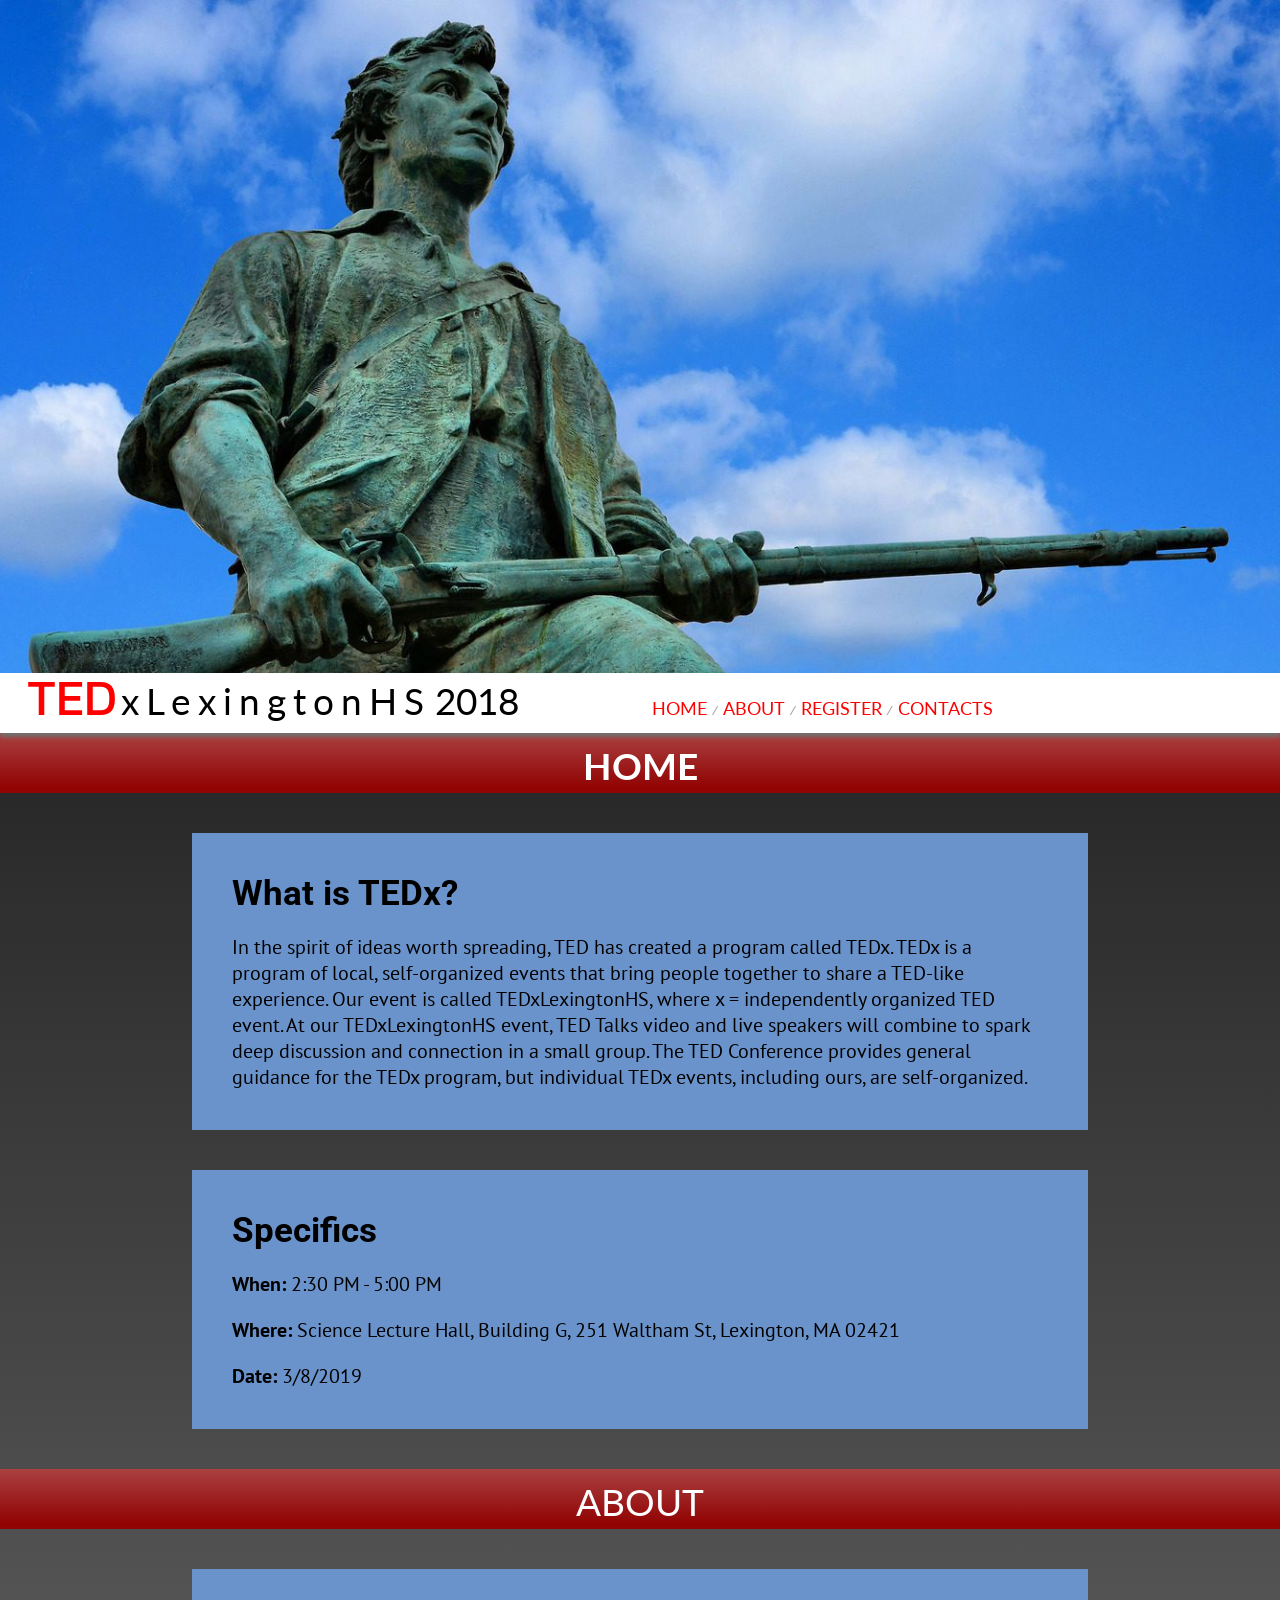
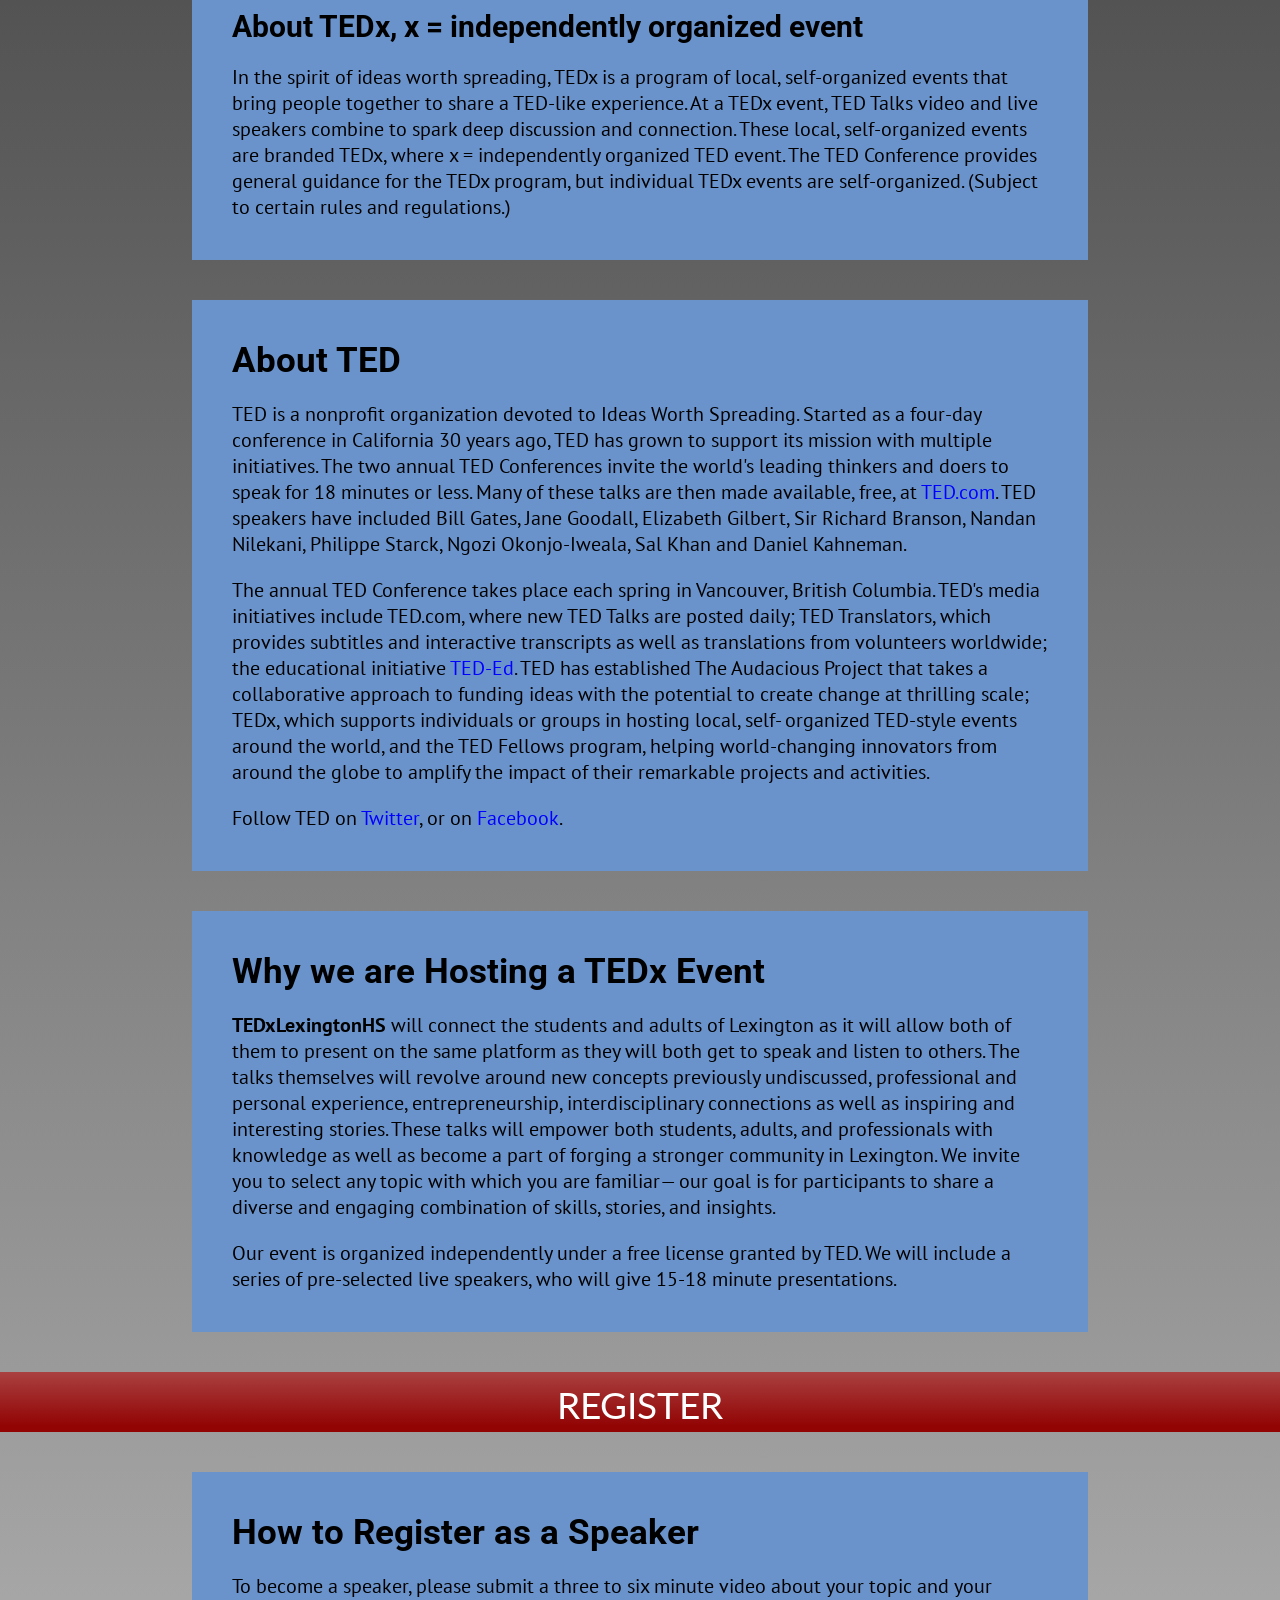
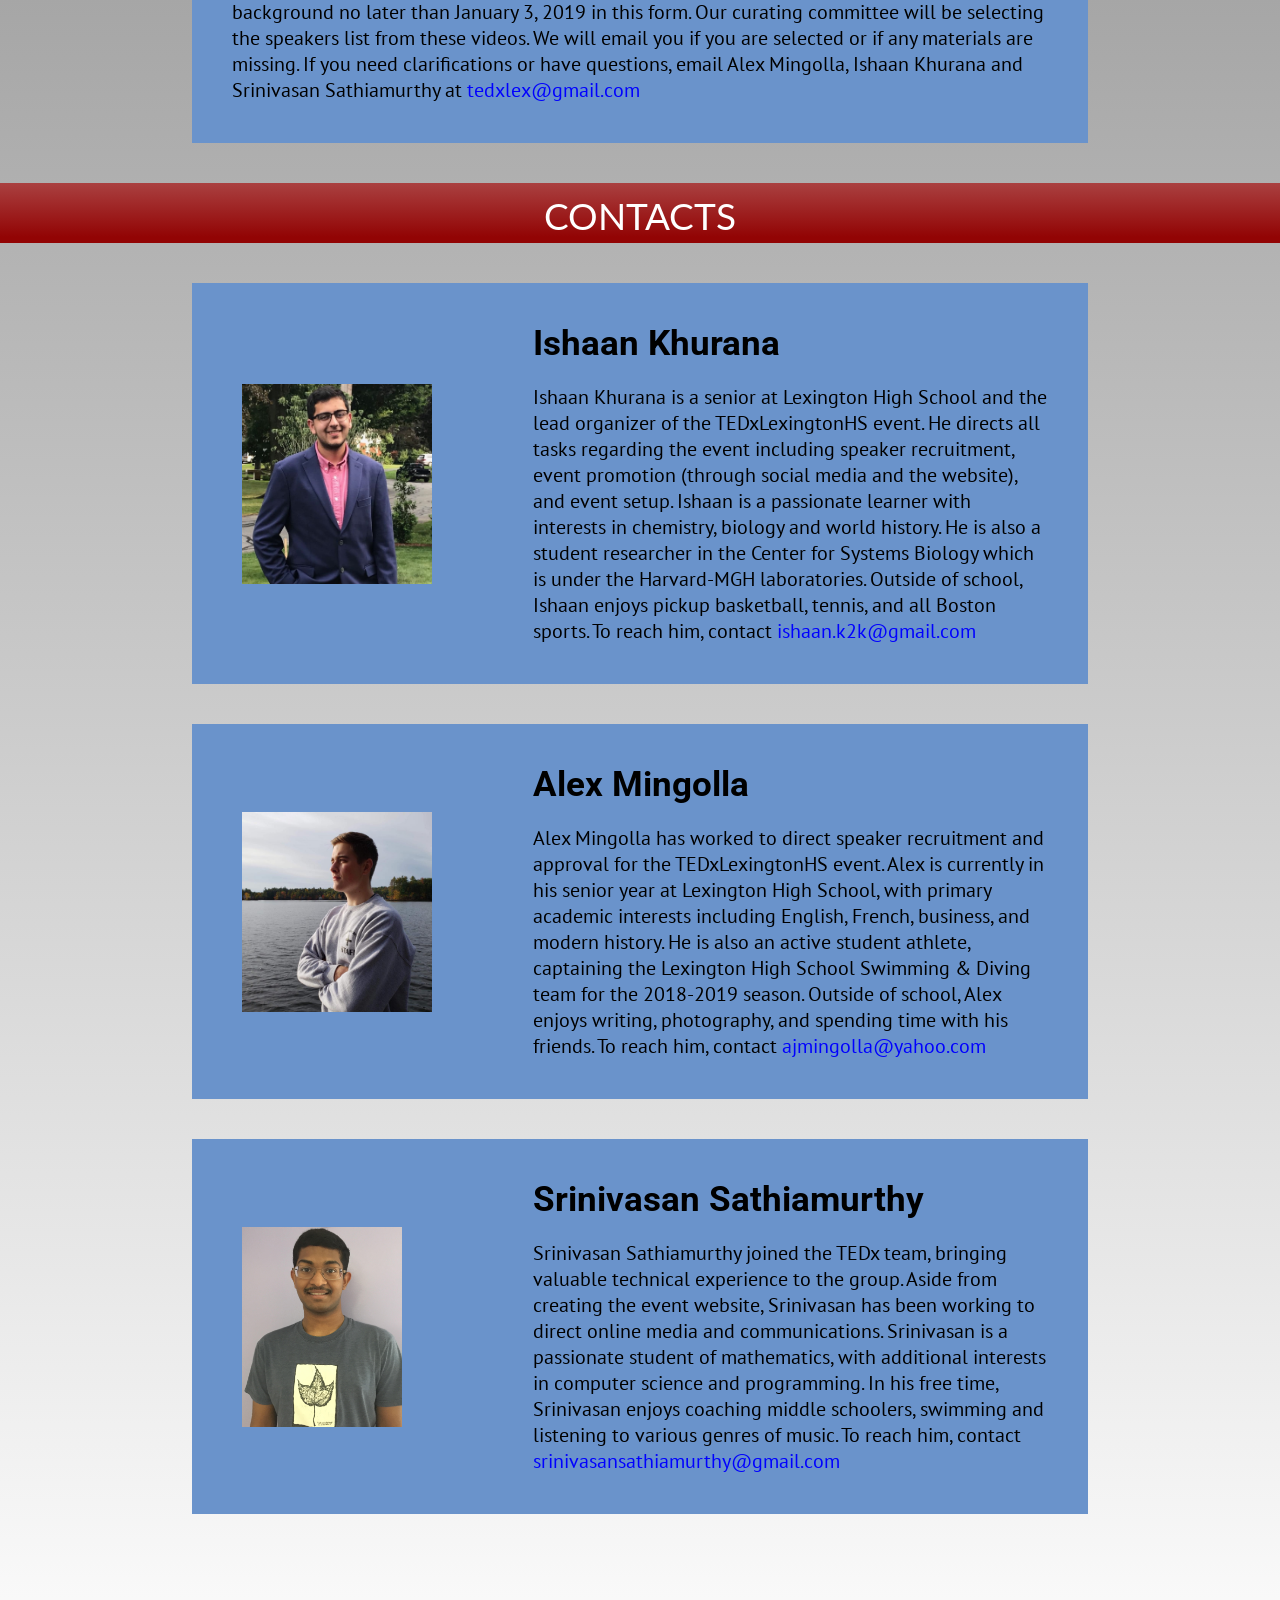
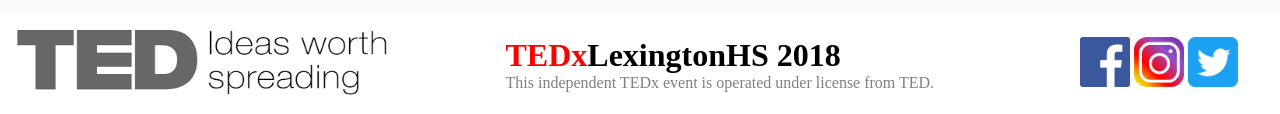
==== index.html @ 346cb1ac "Update index.html" ====
<!DOCTYPE html>

<html lang="en-US">


<head>
				<title> TEDxLexingtonHS </title>
				<meta name="viewport" content="width=device-width, initial-scale=1.0">
				<link href="./css/menu.css" type="text/css" rel="stylesheet">
				<link href="https://fonts.googleapis.com/css?family=Lato" rel="stylesheet">
				<link href="https://fonts.googleapis.com/css?family=Kanit:900" rel="stylesheet">
				<link href="https://fonts.googleapis.com/css?family=Roboto" rel="stylesheet">
				<link href="https://fonts.googleapis.com/css?family=PT+Sans" rel="stylesheet">
				<script src="js/menu.js"></script>

</head>

<body class="MyGradientClass" style = "background-color: rgba(255, 255, 255, 0.664); margin:0;">
	

<div id = "A" style= "padding: 0px; margin-bottom: -5px; margin-top: 0px; margin-left: -100px;">
	<img class = "BCIMG crop" style= "width: 100%; height: auto; background-color: rgba(255, 255, 255, 0.664); margin:0;" src = "images/Massachusetts-Lexington-Lexington-Minuteman-Statue-John-Parker-1440x954.jpg">
</div>

<div id = "AA" style= "padding: 0px; margin-bottom: -5px; margin-top: 0px; margin-left: -100px;">
	<img class = "BCIMG scrop" style= "background-color: rgba(255, 255, 255, 0.664); margin:0; background-position-x: 0; background-position-y: 0; object-position: top right;" src = "images/Massachusetts-Lexington-Lexington-Minuteman-Statue-John-Parker-1440x954.jpg">
</div>

<!--
<div id = "FH" style ="height: 0px; margin-top: -300px; margin-bottom: 295px;">
		<table style = "width: 100%; align-self: center">
		<tr style = "align-self: center">
			<ul>
				<li class = "TEDM"><font color = "red">TED</font></li>
				<li class = "LEXINGTONM"><font color = "black">xLexingtonHS </font></li>
			</ul>
		</tr>
		</table>
		
</div>-->


<!--These are for the three different types of title page thingies we'll have.-->
<!--<div id = "FH" style ="margin-top: -100px;">
<ul>
	<li class = "TEDM"><font color = "red">TED</font></li>
	<li class = "LEXINGTONM"><font color = "black">xLexingtonHS </font></li>
</ul>

</div>-->
<!--
<div id = "SH">

</div>

<div id = "TH">


</div>
-->

<div id = "placeholder">
	<div id="menu" class = "staticMenu" style="background: white">
			<ul>
			  <li><pre><p>   </p></pre></li>
			  <li class = "TEDM"><font color = "red">TED</font></li>
			  <li class = "LEXINGTONM"><font color = "black">xLexingtonHS </font></li>
			  <li class = "LEXINGTONN"><font color = "black"> 2018</font></li>
			  <li><pre><p>                </p></pre></li>
			  <li class = "ye"><a href="index.html#HOME" class = "link" style="text-decoration:none"><span  class="button"><pre>HOME</pre></span></a></li>
			  <li class = "ye"><pre><p style="color: #36303071">/</p></pre></li>
			  <li class = "ye"><a href="index.html#ABOUT" class = "link" style="text-decoration:none"><span  class="button"><pre>ABOUT</pre></span></a></li>
			  <li class = "ye"><pre><p style="color: #36303071">/</p></pre></li>
			  <li class = "ye"><a href="index.html#REGISTER" class = "link" style="text-decoration:none"><span  class="button"><pre>REGISTER</pre></span></a></li>
			  <li class = "ye"><pre><p style="color: #36303071">/</p></pre></li>
			  <li class = "ye"><a href="index.html#CONTACT" class = "link" style="text-decoration:none"><span  class="button"><pre>CONTACTS</pre></span></a></li>
			</ul>
	</div>
	
	
	<div id = "placeholder">
	<div id = "otherthing" class = "fixedBottomMenu" style="background: white">
		<table style ="width:100%; height: 60px; background-color: white; align-self: center">
			<tr>
				<th style = "width: 30%"><pre><p>     </p></pre></th>
				<th style = "width: 60px;"><a href="index.html#HOME" class = "link" style="text-decoration:none;"><span  class="button"><pre>HOME</pre></span></a></th>
				<th style = "width: 2px;"><pre><p style="color: #36303071">/</p></pre></th>
				<th style = "width: 60px;"><a href="index.html#ABOUT" class = "link" style="text-decoration:none"><span  class="button"><pre>ABOUT</pre></span></a></th>
				<th style = "width: 2px;"><pre><p style="color: #36303071">/</p></pre></th>
				<th style = "width: 60px;"><a href="index.html#REGISTER" class = "link" style="text-decoration:none"><span  class="button"><pre>REGISTER</pre></span></a></th>
				<th style = "width: 2px;"><pre><p style="color: #36303071">/</p></pre></th>
				<th style = "width: 60px;"><a href="index.html#CONTACT" class = "link" style="text-decoration:none"><span  class="button"><pre>CONTACTS</pre></span></a></th>
				<th style = "width: 30%"><pre><p>     </p></pre></th>
			</tr>
		</table>
	</div>
	</div>
	
	
	
	</div>
	
	
	
	<div style=" align-self: center; align-content: center; align-items: center;">
		
	
		<div id = HOME>
	
				<div class = "pseudomenu hazemaster-gray-gradient" style = "height: 60px; width: 100%;">
						<table style = "width : 100%">
							<tr>
								<th>
									<p style = "color: white; margin-top: 5px"><b>HOME</b></p>
								</th>
							</tr>
						</table>
				</div>
	
			<div class = "content">
					<!--<div class="contentSection yellow" style = "background-color: linear-gradient(to bottom right,#B58ECC, #5DE6DE);">-->
					
					<div class="contentSection yellow">
							<div class="textBox">
								<h1 style = "font-family: 'Roboto', sans-serif; font-size: 35px"><b>What is TEDx?</b></h1>
								<p><pre>                  </pre></p>
								<p style = "font-family: 'PT Sans', sans-serif; font-size: 20px">
									In the spirit of ideas worth spreading, TED has created a
									program called TEDx. TEDx is a program of local, self-organized 
									events that bring people together to share a TED-like experience.
									Our event is called TEDxLexingtonHS, where x = independently organized
									TED event. At our TEDxLexingtonHS event, TED Talks video and live speakers 
									will combine to spark deep discussion and connection in a small group. 
									The TED Conference provides general guidance for the TEDx program, but
									individual TEDx events, including ours, are self-organized.
								</p>
						</div>
					</div>
				
	<!-- find and type in the info in a reasonable format (schedule, and maybe add an FAQ bar too...-->
				
					<div class="contentSection yellow">
							<div class="textBox">
								<h1 style = "font-family: 'Roboto', sans-serif; font-size: 35px"><b>Specifics</b></h1>
								<p><pre>                  </pre></p>
								<p style = "font-family: 'PT Sans', sans-serif; font-size: 20px">
									<span>When:</span> 2:30 PM - 5:00 PM
								</p>
								<p><pre>                  </pre></p>
								<p style = "font-family: 'PT Sans', sans-serif; font-size: 20px">
									<span>Where:</span> Science Lecture Hall, Building G, 251 Waltham St, Lexington, MA 02421
								</p>
								<p><pre>                  </pre></p>	
								<p style = "font-family: 'PT Sans', sans-serif; font-size: 20px">
									<span>Date:</span> 3/8/2019
								</p>	
	
						</div>
					</div>
				
				
			</div>
		</div>
	
	
		<div id = "ABOUT">
	
				<div class = "pseudomenu hazemaster-gray-gradient" style = "height: 60px; width: 100%;">
						<table style = "width : 100%">
							<tr>
								<th>
									<p style = "color: white; margin-top: 5px">ABOUT</p>
								</th>
							</tr>
						</table>
				</div>
	
			<div class = "content">
	
					<div class="contentSection yellow">
							<div class="textBox">
								<h1 style = "font-family: 'Roboto', sans-serif; font-size: 30px">About TEDx, x = independently organized event</h1>
								<p><pre>                  </pre></p>
								<p style = "font-family: 'PT Sans', sans-serif; font-size: 20px">
										In the spirit of ideas worth spreading, TEDx is a program of local, 
										self-organized events that bring people together to share a TED-like 
										experience. At a TEDx event, TED Talks video and live speakers combine 
										to spark deep discussion and connection. These local, self-organized 
										events are branded TEDx, where x = independently organized TED event. 
										The TED Conference provides general guidance for the TEDx program, but 
										individual TEDx events are self-organized. (Subject to certain rules and 
										regulations.)
								</p>
						</div>
					</div>
				
				
					<div class="contentSection yellow">
							<div class="textBox">
								<h1  style = "font-family: 'Roboto', sans-serif; font-size: 35px">About TED</h1>
								<p><pre>                  </pre></p>
								<p style = "font-family: 'PT Sans', sans-serif; font-size: 20px">
										TED is a nonprofit organization devoted to Ideas Worth Spreading. 
										Started as a four-day conference in California 30 years ago, 
										TED has grown to support its mission with multiple initiatives. 
										The two annual TED Conferences invite the world's leading thinkers 
										and doers to speak for 18 minutes or less. Many of these talks are
										then made available, free, at <a style="color: blue" href="http://www.ted.com">TED.com</a>. TED speakers have included 
										Bill Gates, Jane Goodall, Elizabeth Gilbert, Sir Richard Branson, 
										Nandan Nilekani, Philippe Starck, Ngozi Okonjo-Iweala, Sal Khan and 
										Daniel Kahneman. </p>
								<p><pre>                  </pre></p>
								<p style = "font-family: 'PT Sans', sans-serif; font-size: 20px">		
										The annual TED Conference takes place each spring in Vancouver, 
										British Columbia. TED's media initiatives include TED.com, where new 
										TED Talks are posted daily; TED Translators, which provides subtitles 
										and interactive transcripts as well as translations from volunteers 
										worldwide; the educational initiative <a style="color: blue" href="https://ed.ted.com/">TED-Ed</a>. TED has established The
										Audacious Project that takes a collaborative approach to funding 
										ideas with the potential to create change at thrilling scale; TEDx, 
										which supports individuals or groups in hosting local, 
										self- organized TED-style events around the world, and the TED
										Fellows program, helping world-changing innovators from around 
										the globe to amplify the impact of their remarkable projects and 
										activities. </p>
								<p><pre>                  </pre></p>
								<p style = "font-family: 'PT Sans', sans-serif; font-size: 20px">
										Follow TED on <a style="color: blue" href="http://twitter.com/TEDTalks">Twitter</a>, or on <a style="color: blue" href="http://www.facebook.com/TED">Facebook</a>.
								</p>
						</div>
					</div>
				
				
					<div class="contentSection yellow">
						<div class="textBox">
							<h1  style = "font-family: 'Roboto', sans-serif; font-size: 35px">Why we are Hosting a TEDx Event</h1>
									<p><pre>                  </pre></p>
									<p style = "font-family: 'PT Sans', sans-serif; font-size: 20px">
									<span>TEDxLexingtonHS</span>  will connect the students and adults of Lexington as it will allow both of them
									to present on the same platform as they will both get to speak and listen to others. The talks
									themselves will revolve around new concepts previously undiscussed, professional and personal
									experience, entrepreneurship, interdisciplinary connections as well as inspiring and interesting 
									stories. These talks will empower both students, adults, and professionals with knowledge as well
									as become a part of forging a stronger community in Lexington. We invite you to select any topic 
									with which you are familiar— our goal is for participants to share a diverse and engaging combination 
									of skills, stories, and insights.
									</p>
									<pre>  </pre>
									<p style = "font-family: 'PT Sans', sans-serif; font-size: 20px">
									Our event is organized independently under a free license granted by TED.  
									We will include a series of pre-selected live speakers, who will give 15-18 minute presentations.</p>
						</div>
					</div>
	
				</div>
	
	
		</div>
	
		<div id = "REGISTER">
	
				<div class = "pseudomenu hazemaster-gray-gradient" style = "height: 60px; width: 100%;">
						<table style = "width : 100%">
							<tr>
								<th>
									<p style = "color: white; margin-top: 5px">REGISTER</p>
								</th>
							</tr>
						</table>
				</div>
	
				<div class = "content">
		
						<div class="contentSection yellow">
								<div class="textBox">
									<h1 style = "font-family: 'Roboto', sans-serif; font-size: 35px">How to Register as a Speaker</h1>
									<p><pre>                  </pre></p>
											<!-- Link google form here?-->
									<p style = "font-family: 'PT Sans', sans-serif; font-size: 20px">
											To become a speaker, please submit a three to six minute video about your topic
											and your background no later than January 3, 2019 in this form.
											Our curating committee will be selecting the speakers list from 
											these videos. We will email you if you are selected or if any materials are missing.
											If you need clarifications or have questions, email Alex Mingolla, Ishaan Khurana and 
											Srinivasan Sathiamurthy at <a style="color: blue" href="https://mail.google.com/mail/">tedxlex@gmail.com</a> 
									</p>
							</div>
						</div>			
				</div>
		</div>
		
	
	
	<!--Another thing that needs to be done is provide alternate divs for contact that places the image on top of the name and text for small screens.-->
		<div id = "CONTACT">
	
						<div class = "pseudomenu hazemaster-gray-gradient" style = "height: 60px; width: 100%;">
								<table style = "width : 100%">
									<tr>
										<th>
											<p style = "color: white; margin-top: 5px">CONTACTS</p>
										</th>
									</tr>
								</table>
						</div>
	
				
	
				<div id = "B" class = "content">
	
	
	
						<div class="contentSection yellow">
								<div class="textBox">
									<table style="width:100%; min-height:200px; padding-top: 0px;" border="0" cellspacing="0">
										<tr>
											<td style="width:35%;min-height: 100%"><span><img src="images/ishaanpic.jpg" style="width: 200px; height: 200px; padding-top: 0px; padding-left: 10px; float: left; margin-right: 10px;"></span></td>
											<td style="width:60%;min-height: 100%;align-self: left; ">
											
											<h1  style = "font-family: 'Roboto', sans-serif; font-size: 35px">Ishaan Khurana</h1>
											<p><pre>                  </pre></p>
											<p style = "font-family: 'PT Sans', sans-serif; font-size: 20px">
													Ishaan Khurana is a senior at Lexington High School and the lead organizer of
													the TEDxLexingtonHS event. He directs all tasks regarding the event including 
													speaker recruitment, event promotion (through social media and the website), and 
													event setup. Ishaan is a passionate learner with interests in chemistry, biology 
													and world history. He is also a student researcher in the Center for Systems Biology
													which is under the Harvard-MGH laboratories. Outside of school, Ishaan enjoys pickup
													basketball, tennis, and all Boston sports. To reach him, contact <a style="color: blue" href="ishaan.k2k@gmail.com">ishaan.k2k@gmail.com</a>
											</p>
					
									</td></tr></table>
									
							</div>
						</div>
					
					
						<div class="contentSection yellow">
								<div class="textBox">
									<table style="width:100%; min-height:200px; padding-top: 0px;" border="0" cellspacing="0">
										<tr>
											<td style="width:35%;min-height: 100%"><span><img src="images/44023837_559481547820055_7304144086498279424_o.jpg" style="width: 200px; height: 200px; padding-top: 0px; padding-left: 10px; float: left; margin-right: 10px;"></span></td>
											<td style="width:60%;min-height: 100%;align-self: left; ">
											
											<h1  style = "font-family: 'Roboto', sans-serif; font-size: 35px">Alex Mingolla</h1>
											<p><pre>                  </pre></p>
											<p style = "font-family: 'PT Sans', sans-serif; font-size: 20px">
													 Alex Mingolla has worked to direct speaker recruitment and approval for the TEDxLexingtonHS 
													 event. Alex is currently in his senior year at Lexington High School, with 
													 primary academic interests including English, French, business, and modern 
													 history. He is also an active student athlete, captaining the Lexington High 
													 School Swimming & Diving team for the 2018-2019 season. Outside of school, 
													 Alex enjoys writing, photography, and spending time with his friends. To reach him, contact <a style="color: blue" href="ajmingolla@yahoo.com">ajmingolla@yahoo.com</a>
											</p>
					
									</td></tr></table>
							</div>
						</div>
					
					
					
						<div class="contentSection yellow">
							<div class="textBox">
									<table style="width:100%; min-height:200px; padding-top: 0px;" border="0" cellspacing="0">
											<tr>
												<td style="width:35%;min-height: 100%"><span><img src="images/unnamed.jpg" style="width: 170px; height: 200px; padding-top: 0px; margin-left: 10px; float: left; padding-right: 10px;"></span></td>
												<td style="width:60%;min-height: 100%;align-self: left; ">
												
												<h1  style = "font-family: 'Roboto', sans-serif; font-size: 35px">Srinivasan Sathiamurthy</h1>
												<p><pre>                  </pre></p>
												<p style = "font-family: 'PT Sans', sans-serif; font-size: 20px">
														Srinivasan Sathiamurthy joined the TEDx team, bringing valuable technical experience to the group. 
														Aside from creating the event website, Srinivasan has been working to direct online media and 
														communications. Srinivasan is a passionate student of mathematics, with additional
														interests in computer science and programming. In his free time, Srinivasan enjoys coaching middle schoolers,
														swimming and listening to various genres of music. To reach him, contact <a style="color: blue" href="srinivasansathiamurthy@gmail.com">srinivasansathiamurthy@gmail.com</a>
												</p>
						
										</td></tr></table>
							</div>
						</div>
					
						<div style = "height: 60px;">
	
						</div>
				</div>
	
	
				<div id = "BB" class = "content">				
						<div class="contentSection yellow"><div class="textBox"><table style="width:100%; min-height:200px; padding-top: 0px;" border="0" cellspacing="0">
						<tr><td style="width:100%;min-height: 100%"><span><img style = "display: block; margin-left: auto; margin-right: auto; width: 210px; height: 210px; padding-top: 0px;" src="images/ishaanpic.jpg"></span></td>	
						</tr><tr><td><p><pre>                  </pre></p></td>
						</tr><tr><td style= "width: 100%; align-self: center;"><h1  style = "font-family: 'Roboto', sans-serif; font-size: 35px; text-align: center">Ishaan Khurana</h1>
						<p><pre>                  </pre></p></td></tr><tr><td style = "width: 100%; align-self: center;"><p style = "font-family: 'PT Sans', sans-serif; font-size: 20px">
						Ishaan Khurana is a senior at Lexington High School and the lead organizer of
						the TEDxLexingtonHS event. He directs all tasks regarding the event including 
						speaker recruitment, event promotion (through social media and the website), and 
						event setup. Ishaan is a passionate learner with interests in chemistry, biology 
						and world history. He is also a student researcher in the Center for Systems Biology
						which is under the Harvard-MGH laboratories. Outside of school, Ishaan enjoys pickup
						basketball, magic, and all Boston sports. To reach him, contact <a style="color: blue" href="ishaan.k2k@gmail.com">ishaan.k2k@gmail.com</a>
						</p></td></tr></td></tr></table></div></div>
					
					
						<div class="contentSection yellow"><div class="textBox"><table style="width:100%; min-height:200px; padding-top: 0px;" border="0" cellspacing="0">
						<tr><td style="width:100%;min-height: 100%"><span><img style="display: block; margin-left: auto; margin-right: auto; width: 210px; height: 210px; padding-top: 0px;" src="images/44023837_559481547820055_7304144086498279424_o.jpg"></span></td>
						</tr><tr><td><p><pre>                  </pre></p></td>
						</tr><tr><td style= "width: 100%; align-self: center;"><h1  style = "font-family: 'Roboto', sans-serif; font-size: 35px; text-align: center">Alex Mingolla</h1>
						<p><pre>                  </pre></p></td></tr><tr><td style = "width: 100%; align-self: center;"><p style = "font-family: 'PT Sans', sans-serif; font-size: 20px">					
						Alex Mingolla has worked to direct speaker recruitment and approval for the TEDxLexingtonHS 
						event. Alex is currently in his senior year at Lexington High School, with 
						primary academic interests including English, French, business, and modern 
						history. He is also an active student athlete, captaining the Lexington High 
						School Swimming & Diving team for the 2018-2019 season. Outside of school, 
						Alex enjoys writing, photography, and spending time with his friends. To reach him, contact <a style="color: blue" href="ajmingolla@yahoo.com">ajmingolla@yahoo.com</a>
						</p></td></tr></td></tr></table></div></div>
					
	
						<div class="contentSection yellow"><div class="textBox"><table style="width:100%; min-height:200px; padding-top: 0px;" border="0" cellspacing="0">
						<tr><td style="width:100%;min-height: 100%"><span><img style = "display: block; margin-left: auto; margin-right: auto; width: 210px; height: 260px; padding-top: 0px;" src="images/unnamed.jpg"></span></td>	
						</tr><tr><td><p><pre>                  </pre></p></td>
						</tr><tr><td style= "width: 100%; align-self: center;"><h1  style = "font-family: 'Roboto', sans-serif; font-size: 35px; text-align: center">Srinivasan Sathiamurthy</h1>
						<p><pre>                  </pre></p></td></tr><tr><td style = "width: 100%; align-self: center;"><p style = "font-family: 'PT Sans', sans-serif; font-size: 20px">
								Srinivasan Sathiamurthy joined the TEDx team, bringing valuable technical experience to the group. 
								Aside from creating the event website, Srinivasan has been working to direct online media and 
								communications. Srinivasan is a passionate student of mathematics, with additional
								interests in computer science and programming. In his free time, Srinivasan enjoys coaching middle schoolers,
								swimming and listening to various genres of music. To reach him, contact his <a style="color: blue" href="srinivasansathiamurthy@gmail.com">email</a>.
						</p></td></tr></td></tr></table></div></div>				
					
						<div style = "height: 60px;">
	
						</div>
				
				
				
				
				
				
				</div>
	
		</div>
	
	</div>
	
	
	<!--Another thing that can optionally be done is make an alternative footer (a side bar perhaps)
	since the facebook logos do not appear after a certain size-->
	
	<div id = "meep" style="min-height: 100px;max-height: 200px;background: white">
			<table style="width:100%;min-height:100px;" border="0">
			  <tr>
				<td style="max-width: 25%; min-height: 100px">
					<span><img src="images/ideasworthspreading.png" style="width: 400px; height: 70px"/>
						</span>
				</td>
				<td align ="left"; style="width:45%;min-height: 100px">
					<span><h1><font color = "red"><b>TEDx</b></font>LexingtonHS 2018</h1></span>
					<p><font color = "gray">This independent TEDx event is operated under license from TED.</font></p>
				</td>
				<td>
					<p> 
						<a href = "https://www.facebook.com/">
						<img src ="images/facebook.jpg" style="width: 50px; height: 50px"/>
						</a>
						<a href = "https://www.instagram.com/">
						<img src ="images/insta.jpeg" style="width: 50px; height: 50px"/>
						</a>
						<a href = "https://twitter.com/">
						<img src ="images/twitter.png" style="width: 50px; height: 50px"/>
						</a>
					</p>
				</td>
			  </tr>
		</table>
	</div>
	
	
	</body>
	</html>
---- css/menu.css ----
* { margin:0; padding:0; box-sizing:border-box; }


.semi {
	/* black for browsers which cannot support rgba */
	background-color: #000;
  
	/* 70% opacity for supported browsers */
	background-color:paleturquoise;
  
	/* IE 5.5+ support #BB000000 is ~70% opacity on black */
	filter:progid:DXImageTransform.Microsoft.gradient(
	  startColorstr=#BB000000, endColorstr=#BB000000
	);
  
	/* IE 8 support */
	-ms-filter:progid:DXImageTransform.Microsoft.gradient(
	  startColorstr=#BB000000, endColorstr=#BB000000);
  }

/*-----------------------------------------------------------------------------------*/

.content {
	width: 70%;
	margin-left: 15%;
}

.content p, .content pre {
	font-family: "PT Sans";
	font-size: 1.0em;
}

.content .contentSection {
	padding: 40px;
	margin-top: 40px;
	margin-bottom: 40px;
	/*box-shadow: 8px 8px 6px #a59e9e;*/
}

.textBox span{
	font-weight: bold;
}


	/*color: linear-gradient(to bottom right,#B58ECC, #5DE6DE);*/




#Contact {
	margin-bottom: 120px !important;
}


#FAQ .textBox div {
	width: calc(50% - 60px);
	margin-right: 40px;
	display: inline-block;
	vertical-align: top;
}

#FAQ .textBox div h3 {
	font-size: 4em;
	font-weight: bold;
}

#secret {
	color: #316ba3
}

/*-------------------------------------------------------------------------*/


a:link {
	text-decoration: none;
}

a:visited {
    text-decoration: none;
}

a:hover {
    text-decoration: underline;
}

a:active {
    text-decoration: underline;
}


a:hover span{
	font-weight:bold;
}

.button {
    font-size: 18px;    
	color: red;
	line-height: 15px;
}

/*-------------------------------------------------------------------------*/

.button pre{
	font-family: 'Lato', sans-serif;
	font-size: 1.0em;
}

.TEDM{
	
	font-family: 'Kanit', sans-serif;
	font-size: 3.2em;
	align-content: center;
	line-height: 1em;

}

.LEXINGTONM{
	letter-spacing: 7px;
	font-family: 'Lato', sans-serif;
	font-size: 2.3em;
	align-content: center;
}

.LEXINGTONN{
	letter-spacing: 0px;
	font-family: 'Lato', sans-serif;
	font-size: 2.3em;
	align-content: center;
}

#grad1 {
    background-color: rgba(228, 217, 217, 0.74); /* For browsers that do not support gradients */
    background-image: linear-gradient(rgba(179, 166, 166, 0.226), rgb(255, 255, 255)); /* Standard syntax (must be last) */
}


.MyGradientClass
{
	background-color: rgba(228, 217, 217, 0.74); /* For browsers that do not support gradients */
    background-image: linear-gradient(rgb(0, 0, 0), rgb(255, 255, 255)); /* Standard syntax (must be last) */
}

.appBackground {
    position: relative;
    background-image: url(".../img/background.jpg");
    background-repeat:no-repeat;
    background-size:100% 100vh;
}

.IMG{
	height:100%; width:auto;
}

/*--------------------------------------------------------------------------------------*/

.fixedTopMenu {
	position: fixed;
	top: 0px;
	z-index: 999;
	height: 60px;
}

.fixedBottomMenu {
	position: fixed;
	bottom: 0px;
	height: 60px;
	padding-top: 0px;
	padding-bottom: 0px;

}

.staticMenu {
	position: relative;
	top: 0px;
	height: 60px;
}


#menu {
	width: 100%;
	background-color: rgb(255, 255, 255);
	box-shadow: 0px 4px 4px #707070;
}

.pseudomenu{
	width: 100%;
	background-color: rgb(255, 255, 255);
	font-family: 'Lato', sans-serif;
	align-content: center;
	font-size: 2.3em;
}

.hazemaster-gray-gradient { 
	background: -webkit-linear-gradient(360deg,#940101 10%,#efefef 360%); 
	background: linear-gradient(360deg,#920404 10%,#efefef 360%); 
}



#menu ul{
	margin: 0;
	padding: 0;
	position: relative;
	top: 50%;
	transform: translateY(-50%);
	-webkit-transform: translateY(-50%);
	-ms-transform: translateY(-50%);
	width: 100%;
}



#menu li{
	display: inline-block;
	text-align: center;
	width: 17.5%;
	padding-top: 0px;
	display: inline-block;
	text-align: center;
	width: auto;
	margin-bottom: 20px;
	margin-top: 10px;
}


#menu li ye{
	margin-bottom: 10px;
}

#FH ul{
	margin: 0;
	padding: 0;
	position: relative;
	top: 50%;
	transform: translateY(-50%);
	-webkit-transform: translateY(-50%);
	-ms-transform: translateY(-50%);
	width: 100%;
}

#FH li{
	display: inline-block;
	text-align: center;
	width: 17.5%;
	padding-top: 0px;
	display: inline-block;
	text-align: center;
	width: auto;
	margin-bottom: 20px;
	margin-top: 10px;
}

@media only screen and (min-width:1020px){
	#otherthing{
		display: none;
	}
}


@media only screen and (max-width: 1020px) {
	#menu{
		display:none;
	}
	#meep{
		display:none;
	}
	#otherthing{
		display:show;
	}
	/*
    .content .x490{display:none;}
    .content .x290{display:none;}*/

}

#otherthing {
	width: 100%;
	background-color: rgb(255, 255, 255);
	box-shadow: 0px 4px 4px #707070;
}



#otherthing a:hover span{
	font-weight: 0;
}



th { font-weight: normal; }

/*----------------------------------------------------------------*/

.BCIMG img{
	position: absolute;
	left: 0px;
	top: 0px;
	bottom: 0px;
	z-index: -1;
	overflow: hidden;
}


.crop{
	max-height: 710px;
	overflow: hidden;
}


@media only screen and (max-width: 990px){
	#A{
		display: show;
	}
	#AA{
		display: none;
	}
}

@media only screen and (min-width: 990px){
	#A{
		display: none;
	}
	#AA{
		display: show;
	}
}

.scrop {
	object-fit: cover;
	object-position: top right;
	height: 674px;
	width: 100%;
}


/*
@media only screen and (min-width: 710px){
}*/


@media only screen and (min-width: 790px){
#B{
	display: show;
}
#BB{
	display: none;
}
}

@media only screen and (max-width: 790px){
#B{
	display: none;
}
#BB{
	display: show;
}
}



@media only screen and (max-width: 500px){
	
	
	/*Contains small version of the logo where it's stacked on top of eachother*/
}



@media only screen and (min-width: 500px){
/*contains the medium version of the logo (the stuff is in line)*/
}

@media only screen and (max-width: 1020px){
/*Contains the logo v1*/
}

@media only screen and (min-width: 1020px){
/*Has no logo cuz there's no need for one (the menu takes care of that.)*/
}

/*so there's three logos*/


.yellow {
  background: #6A93CB;
}

.yellow2 {
	background: #6A93CB;
}
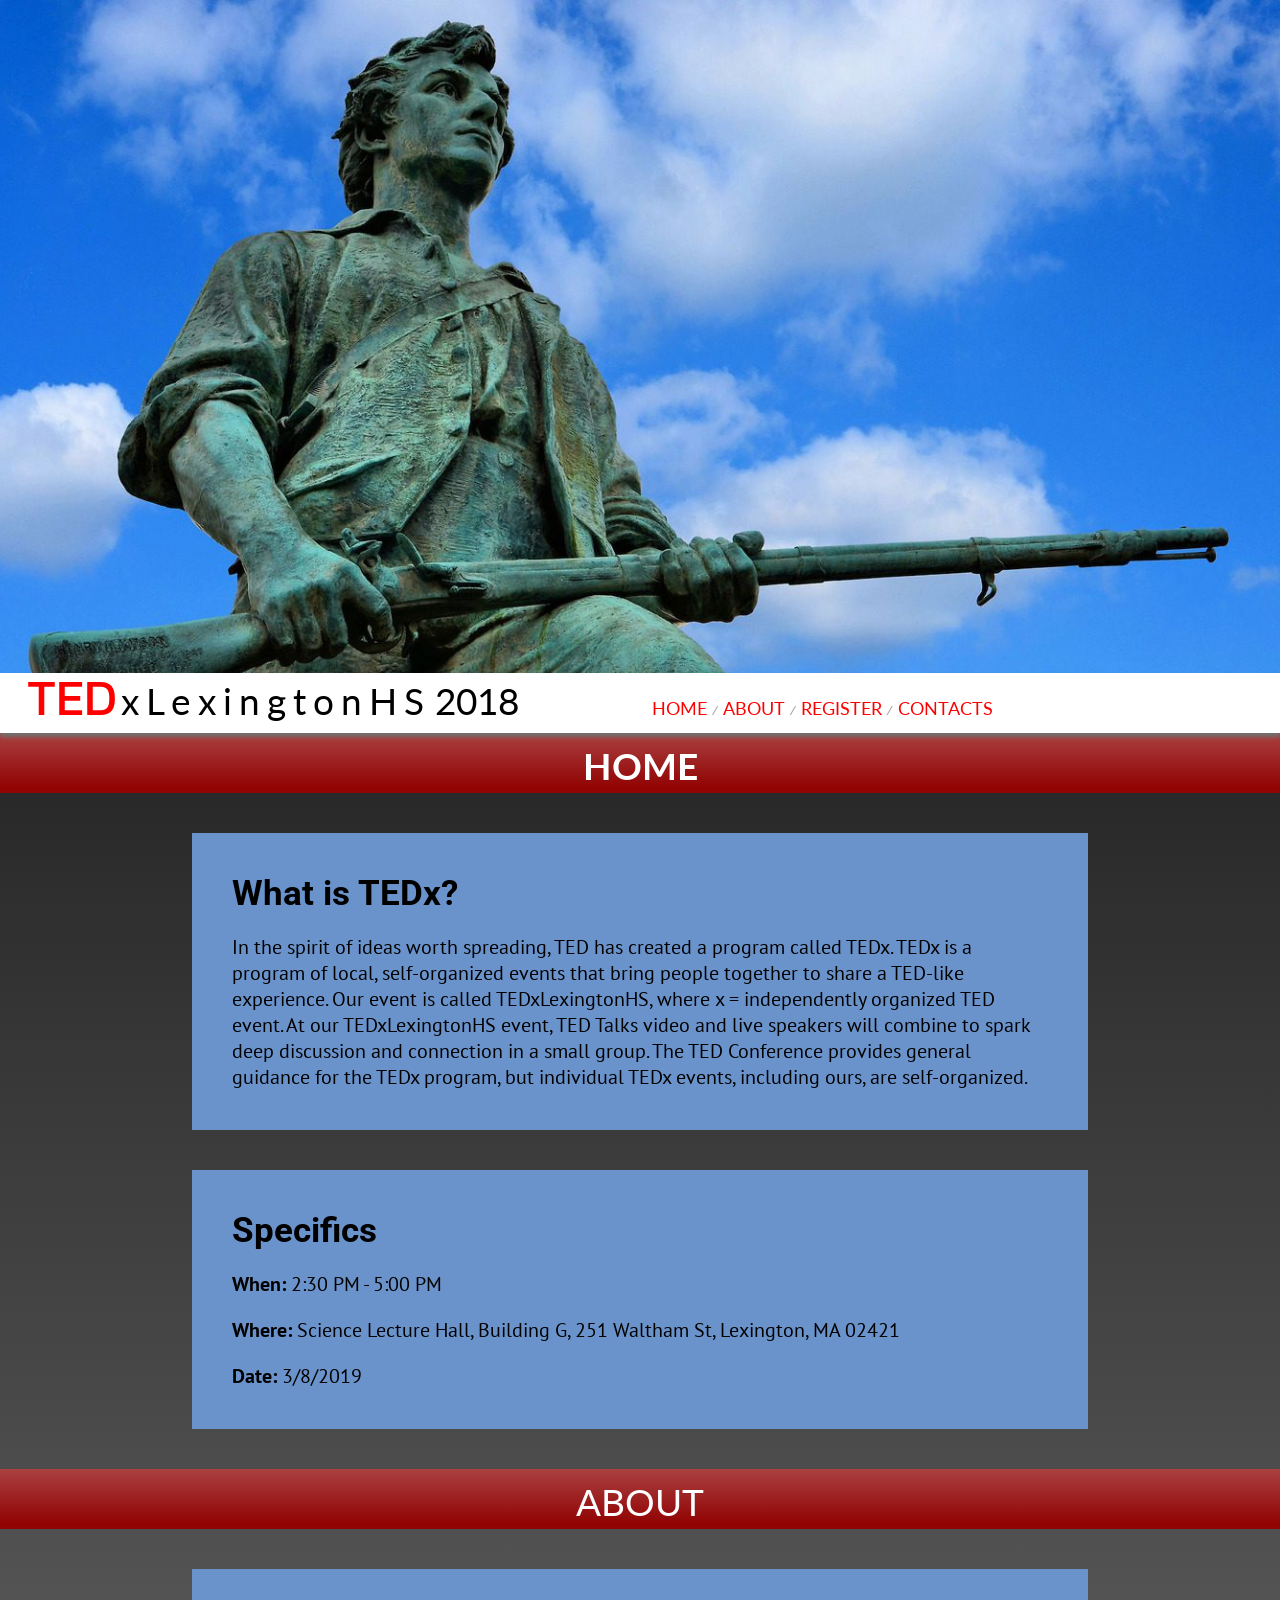
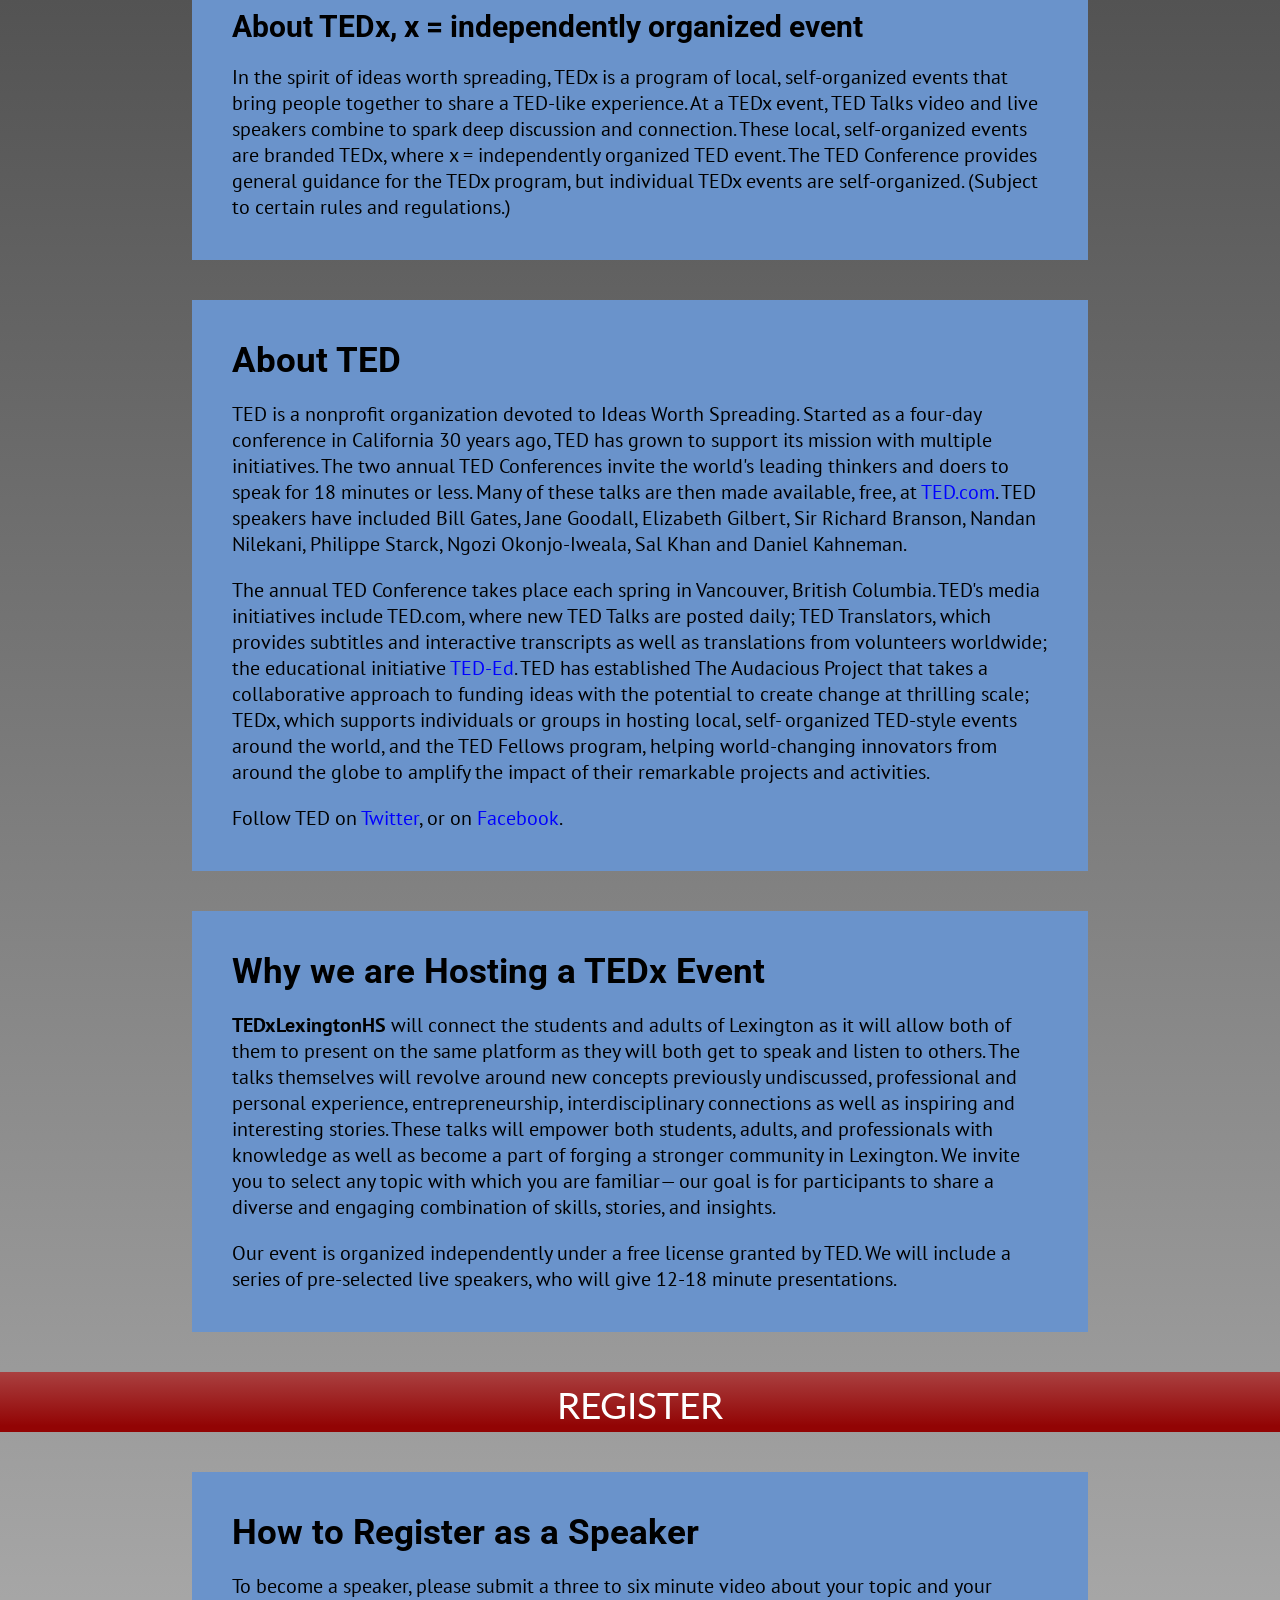
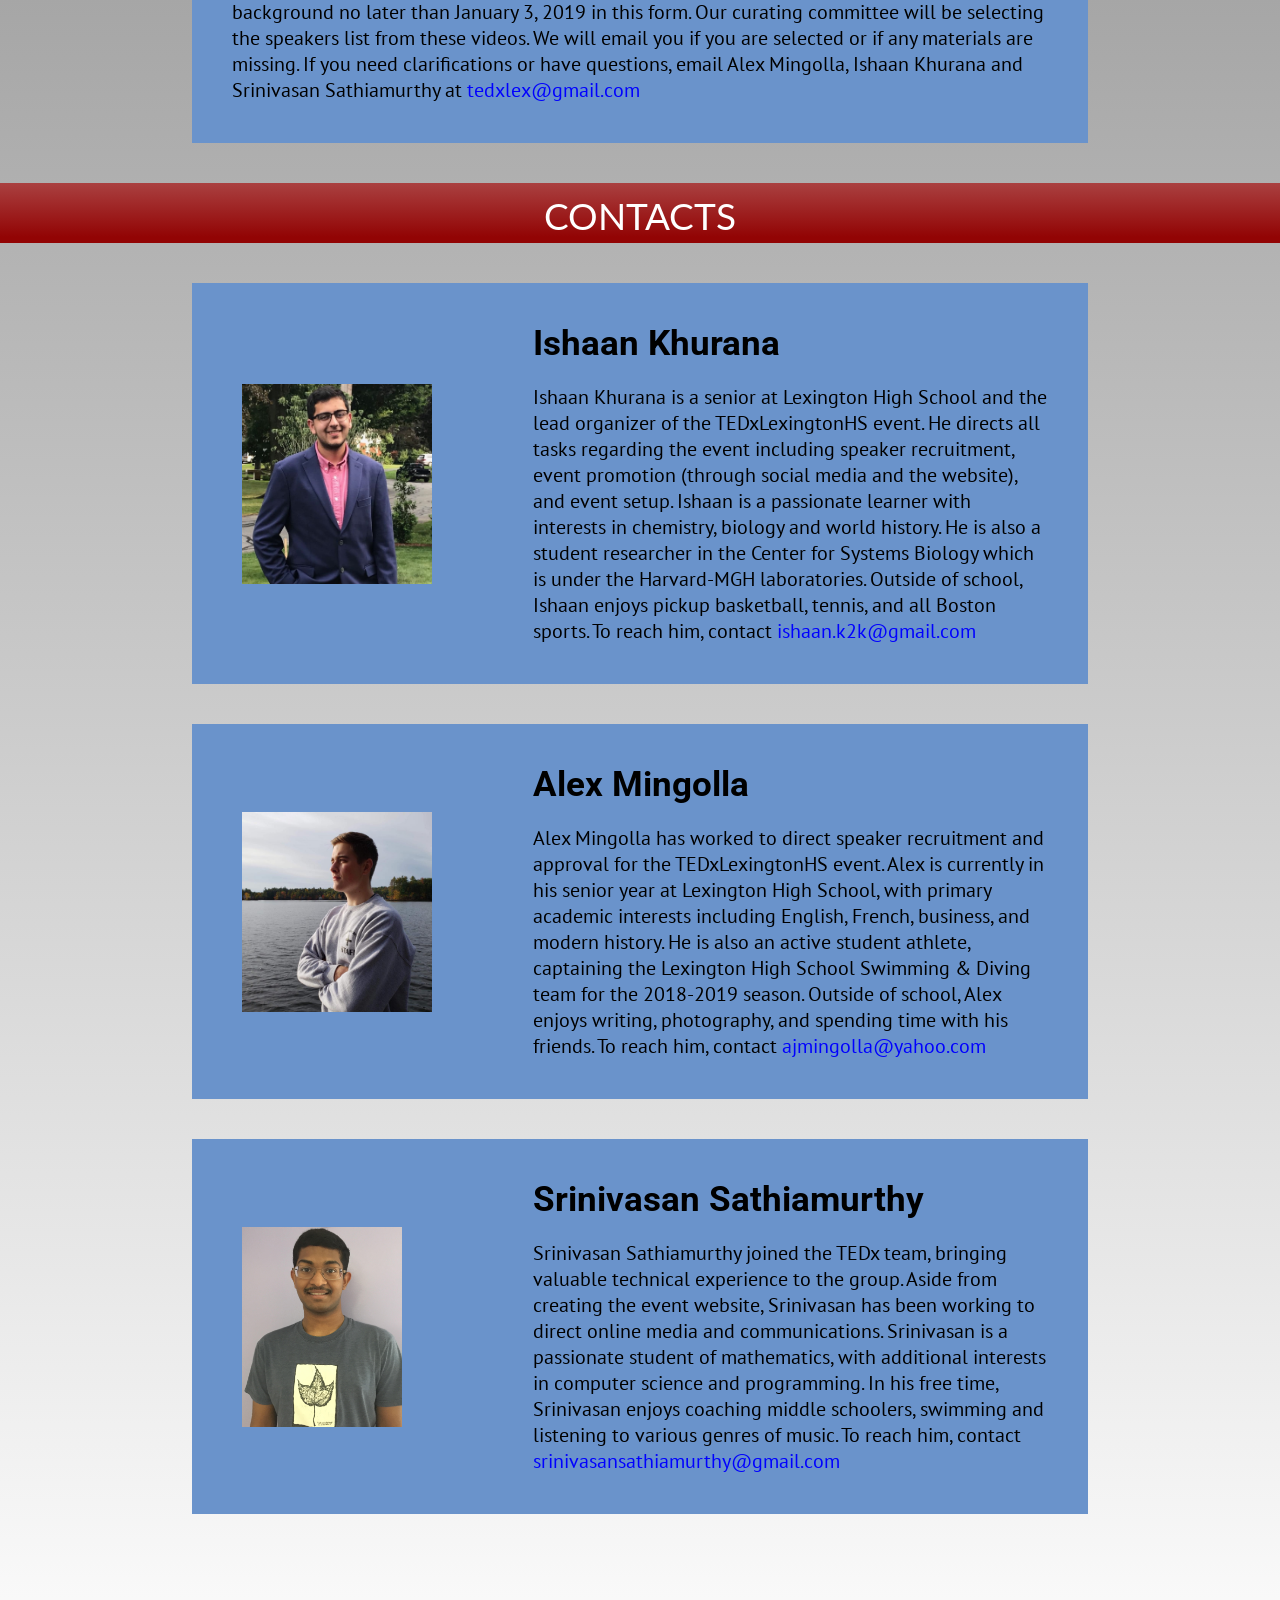
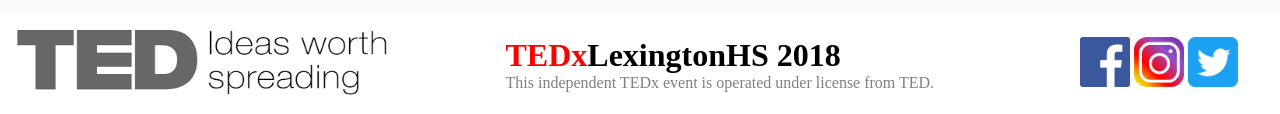
==== commit 3de7d12f: "Update index.html" ====
--- a/index.html
+++ b/index.html
@@ -248,7 +248,7 @@
 									<pre>  </pre>
 									<p style = "font-family: 'PT Sans', sans-serif; font-size: 20px">
 									Our event is organized independently under a free license granted by TED.  
-									We will include a series of pre-selected live speakers, who will give 15-18 minute presentations.</p>
+									We will include a series of pre-selected live speakers, who will give 12-18 minute presentations.</p>
 						</div>
 					</div>
 	
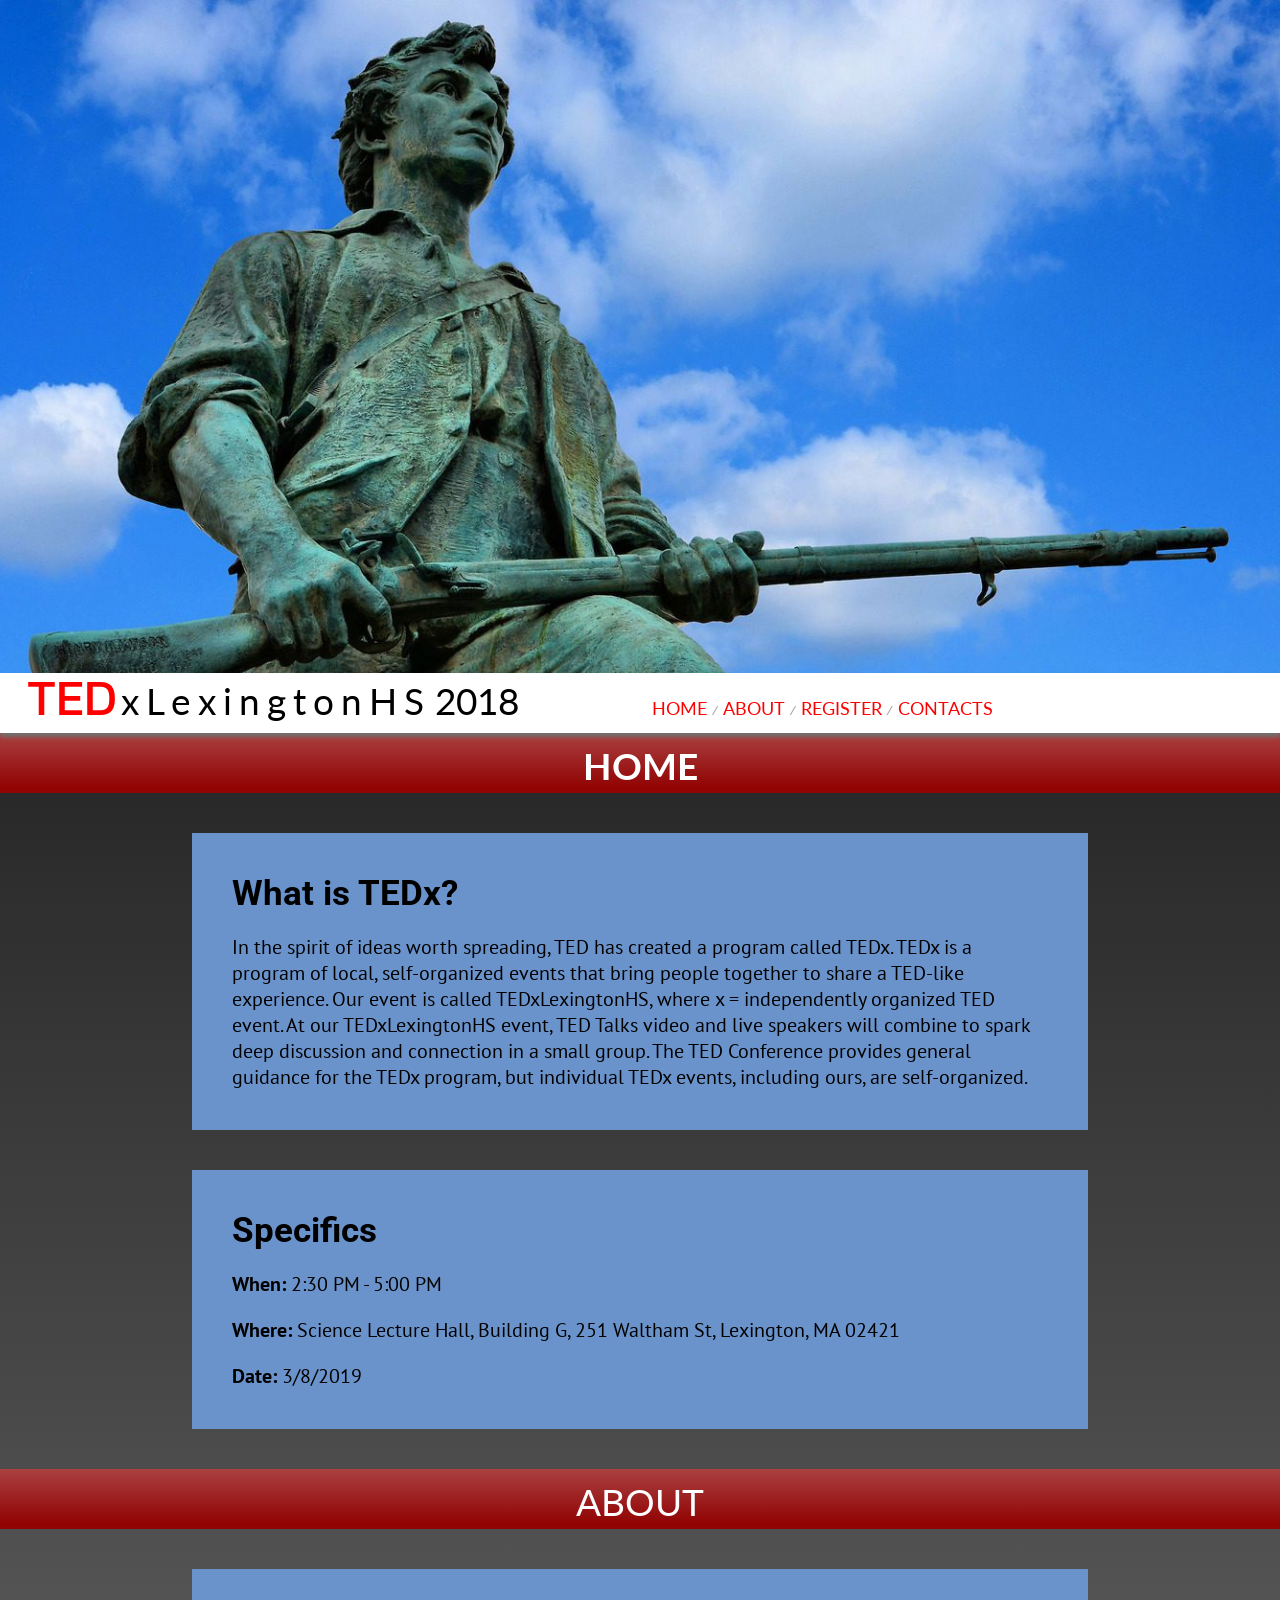
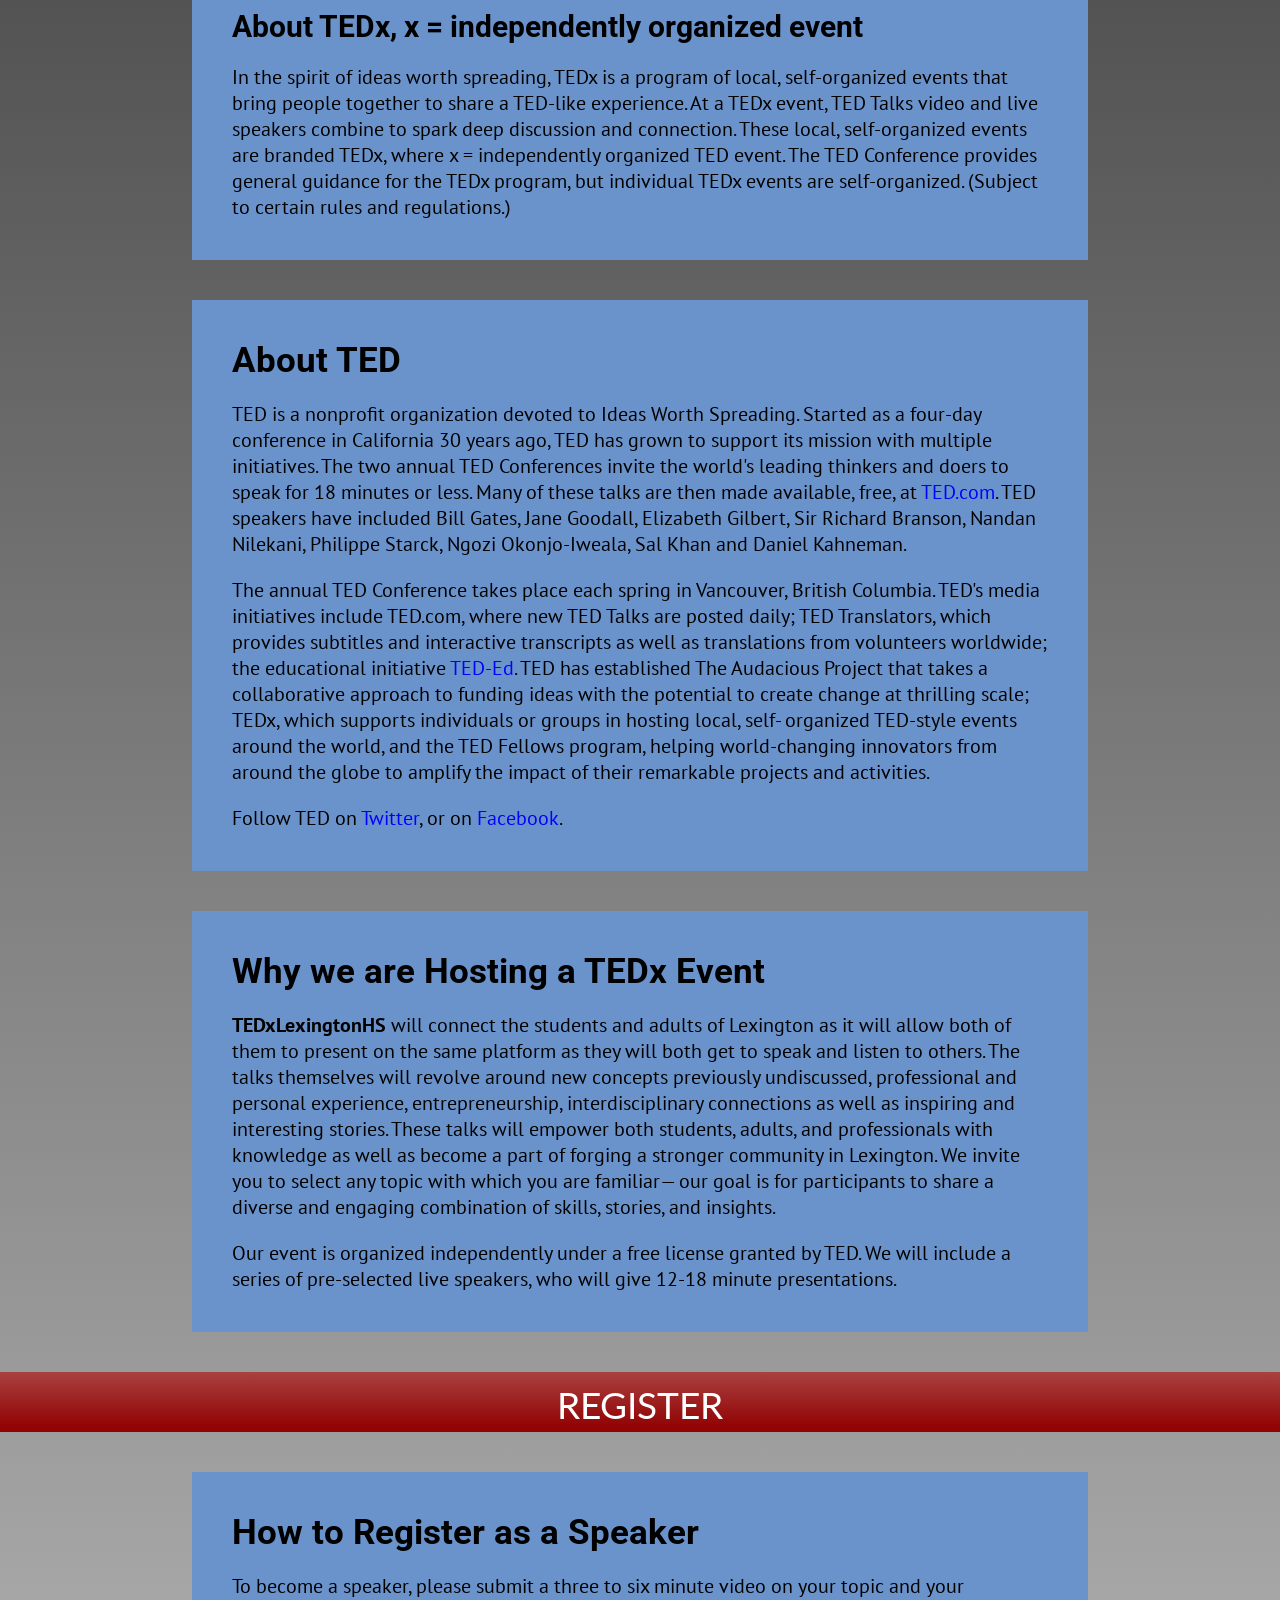
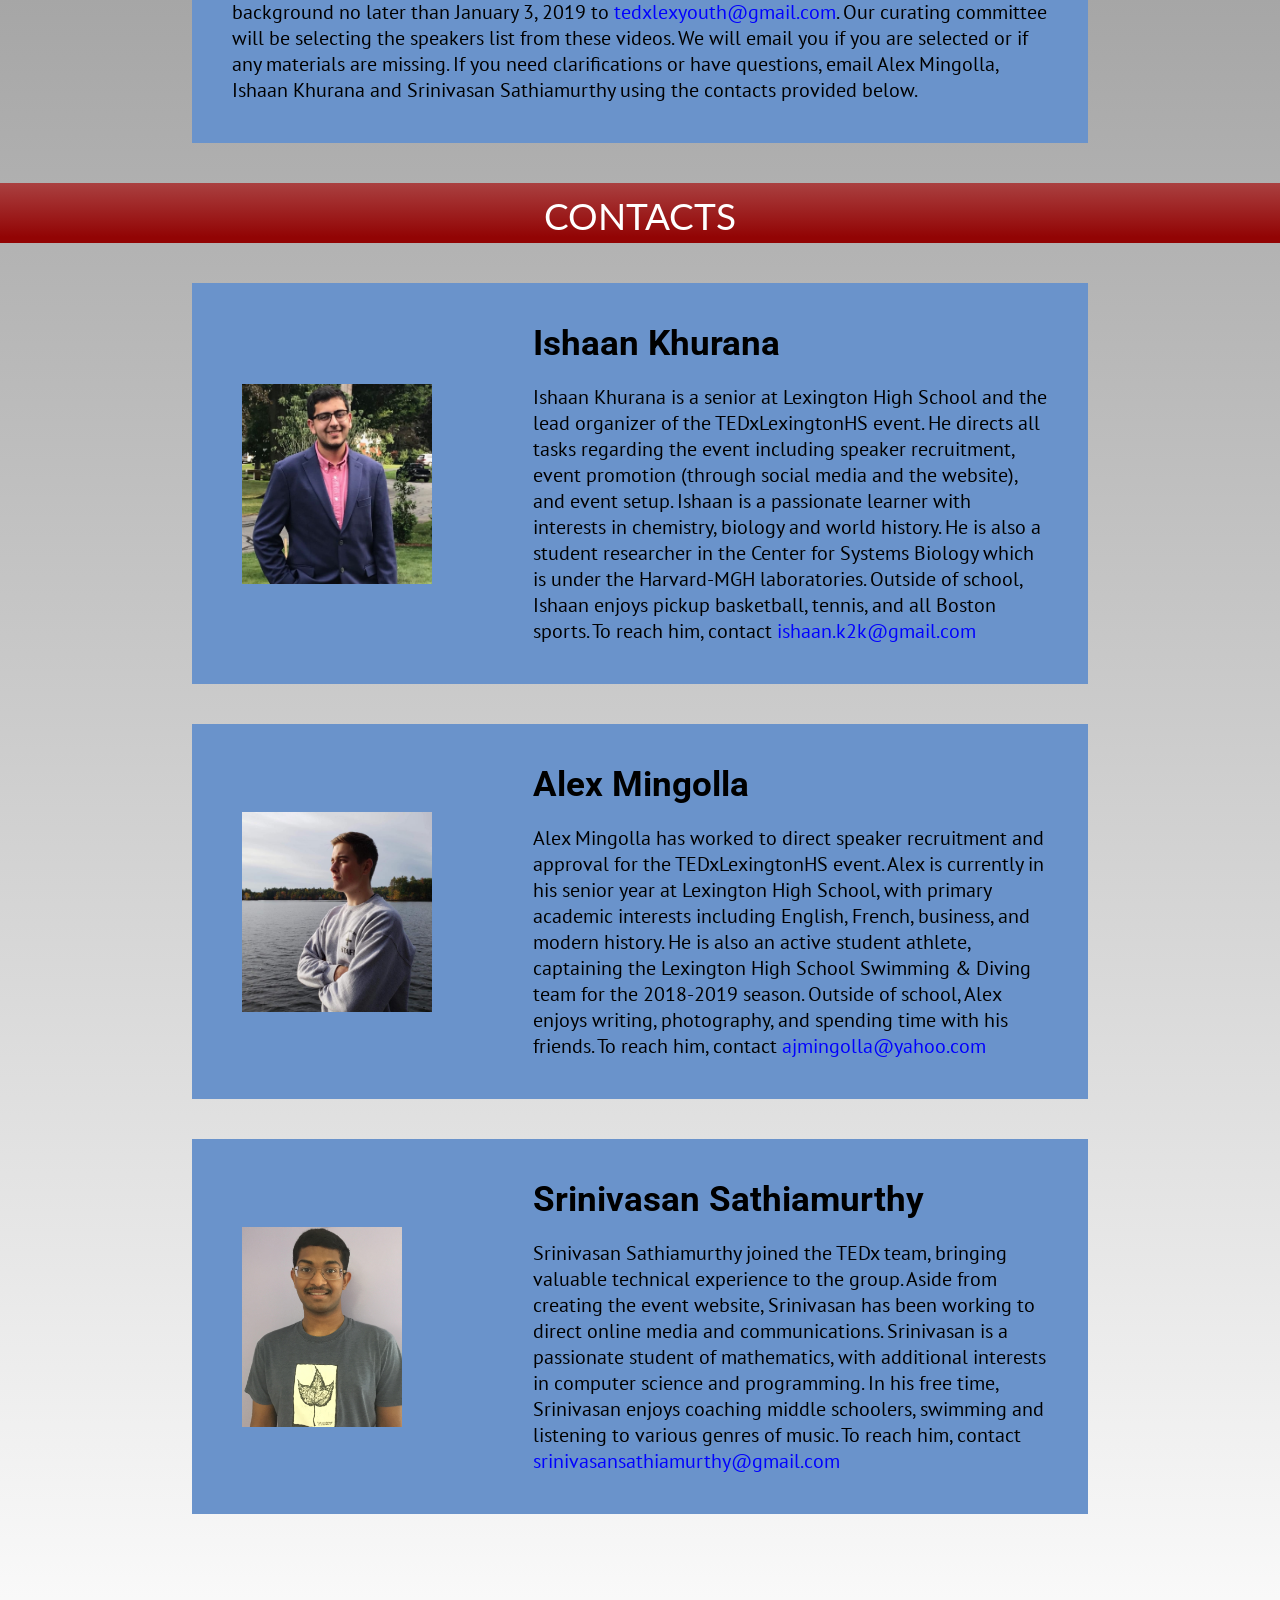
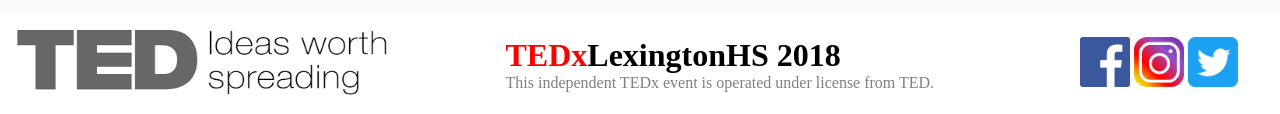
==== commit 409fa80e: "Update index.html" ====
--- a/index.html
+++ b/index.html
@@ -277,12 +277,13 @@
 									<p><pre>                  </pre></p>
 											<!-- Link google form here?-->
 									<p style = "font-family: 'PT Sans', sans-serif; font-size: 20px">
-											To become a speaker, please submit a three to six minute video about your topic
-											and your background no later than January 3, 2019 in this form.
+											To become a speaker, please submit a three to six minute video on your topic
+											and your background no later than January 3, 2019 to 
+											<a style="color: blue" href="https://mail.google.com/mail/">tedxlexyouth@gmail.com</a>.
 											Our curating committee will be selecting the speakers list from 
 											these videos. We will email you if you are selected or if any materials are missing.
 											If you need clarifications or have questions, email Alex Mingolla, Ishaan Khurana and 
-											Srinivasan Sathiamurthy at <a style="color: blue" href="https://mail.google.com/mail/">tedxlex@gmail.com</a> 
+											Srinivasan Sathiamurthy using the contacts provided below.
 									</p>
 							</div>
 						</div>			
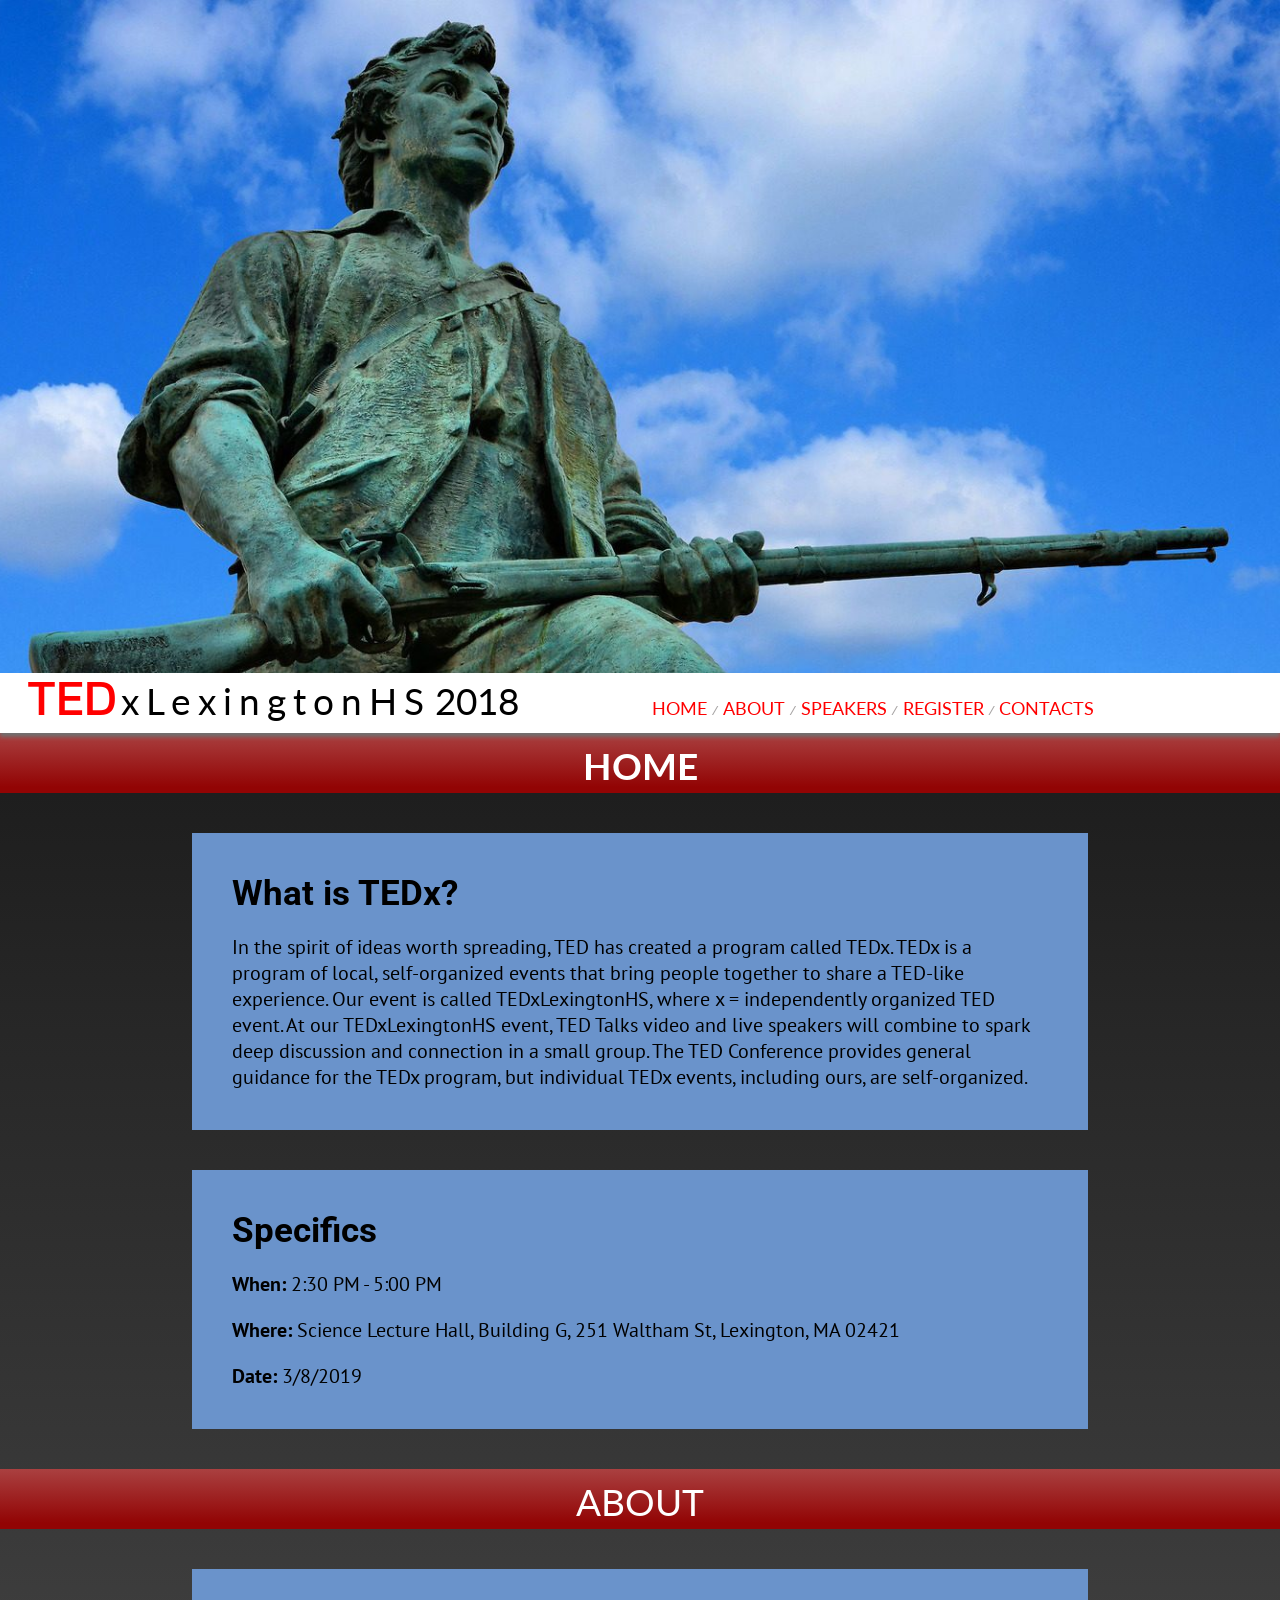
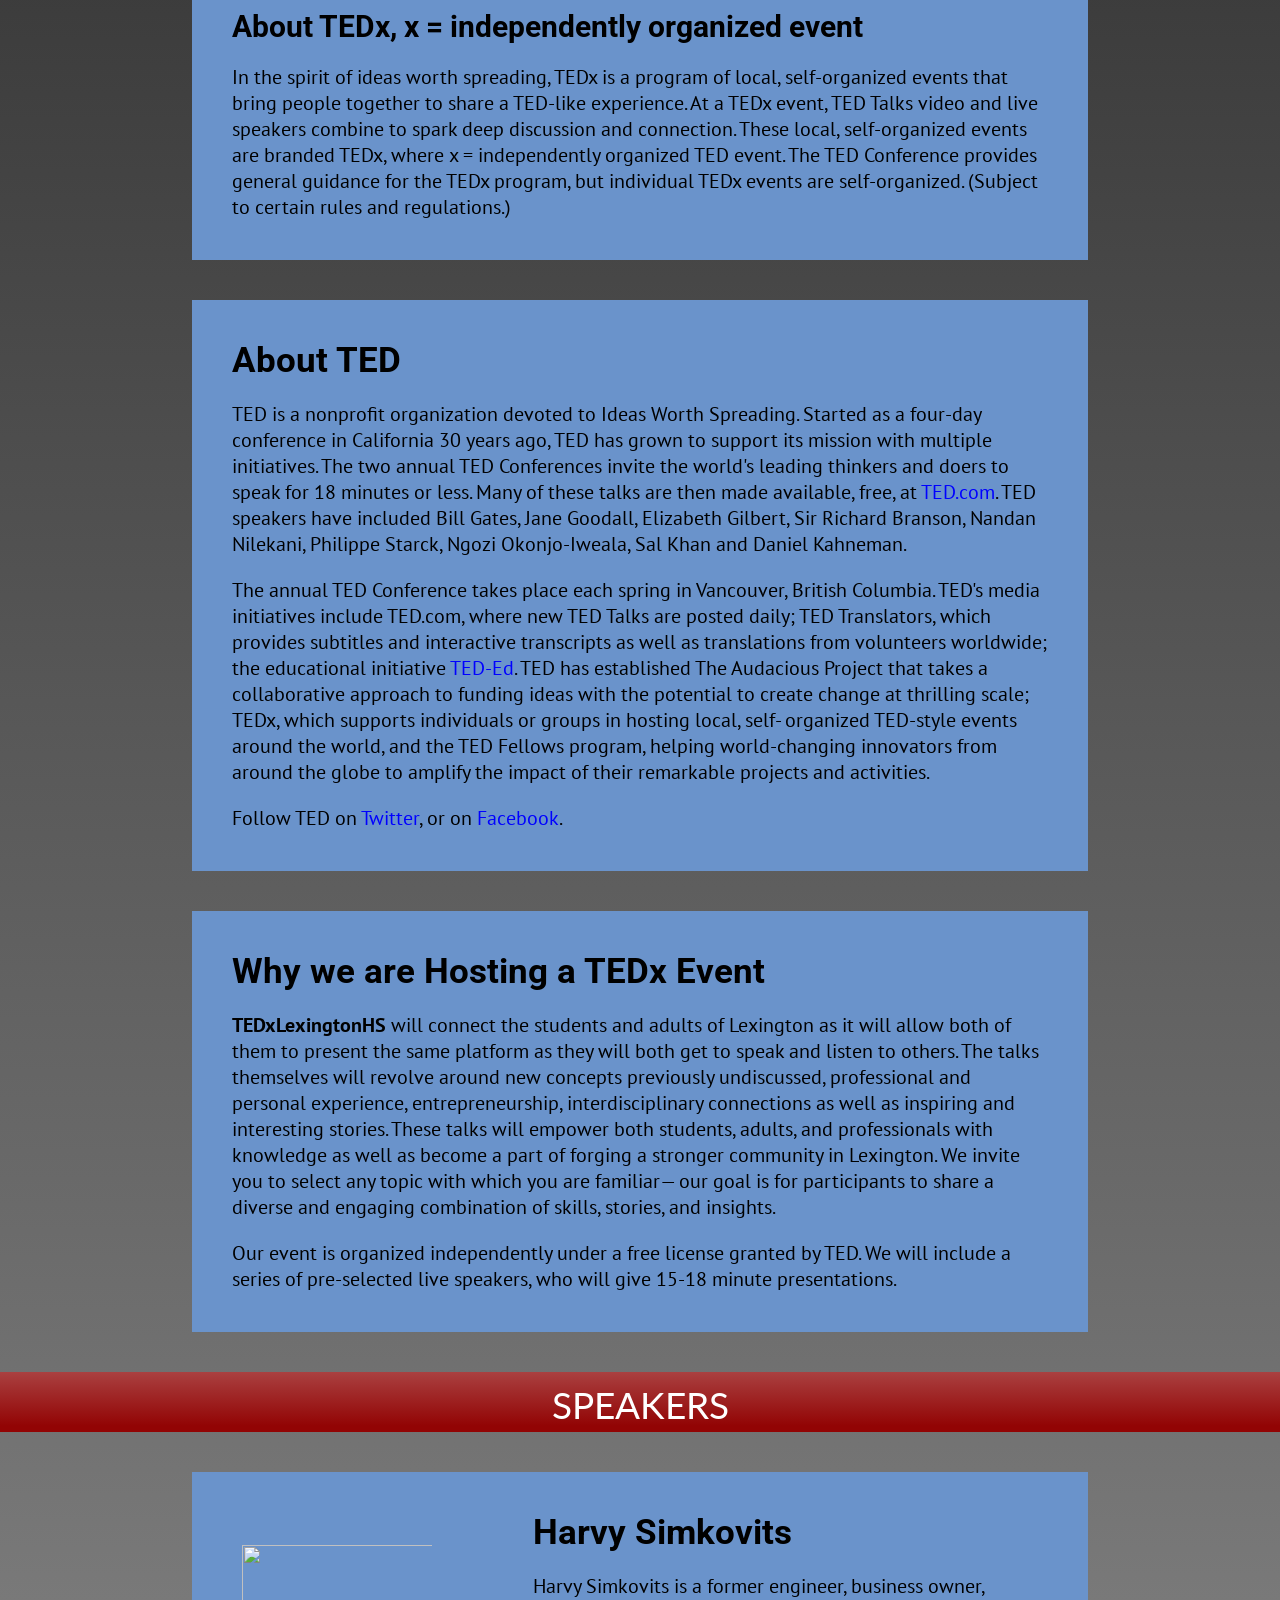
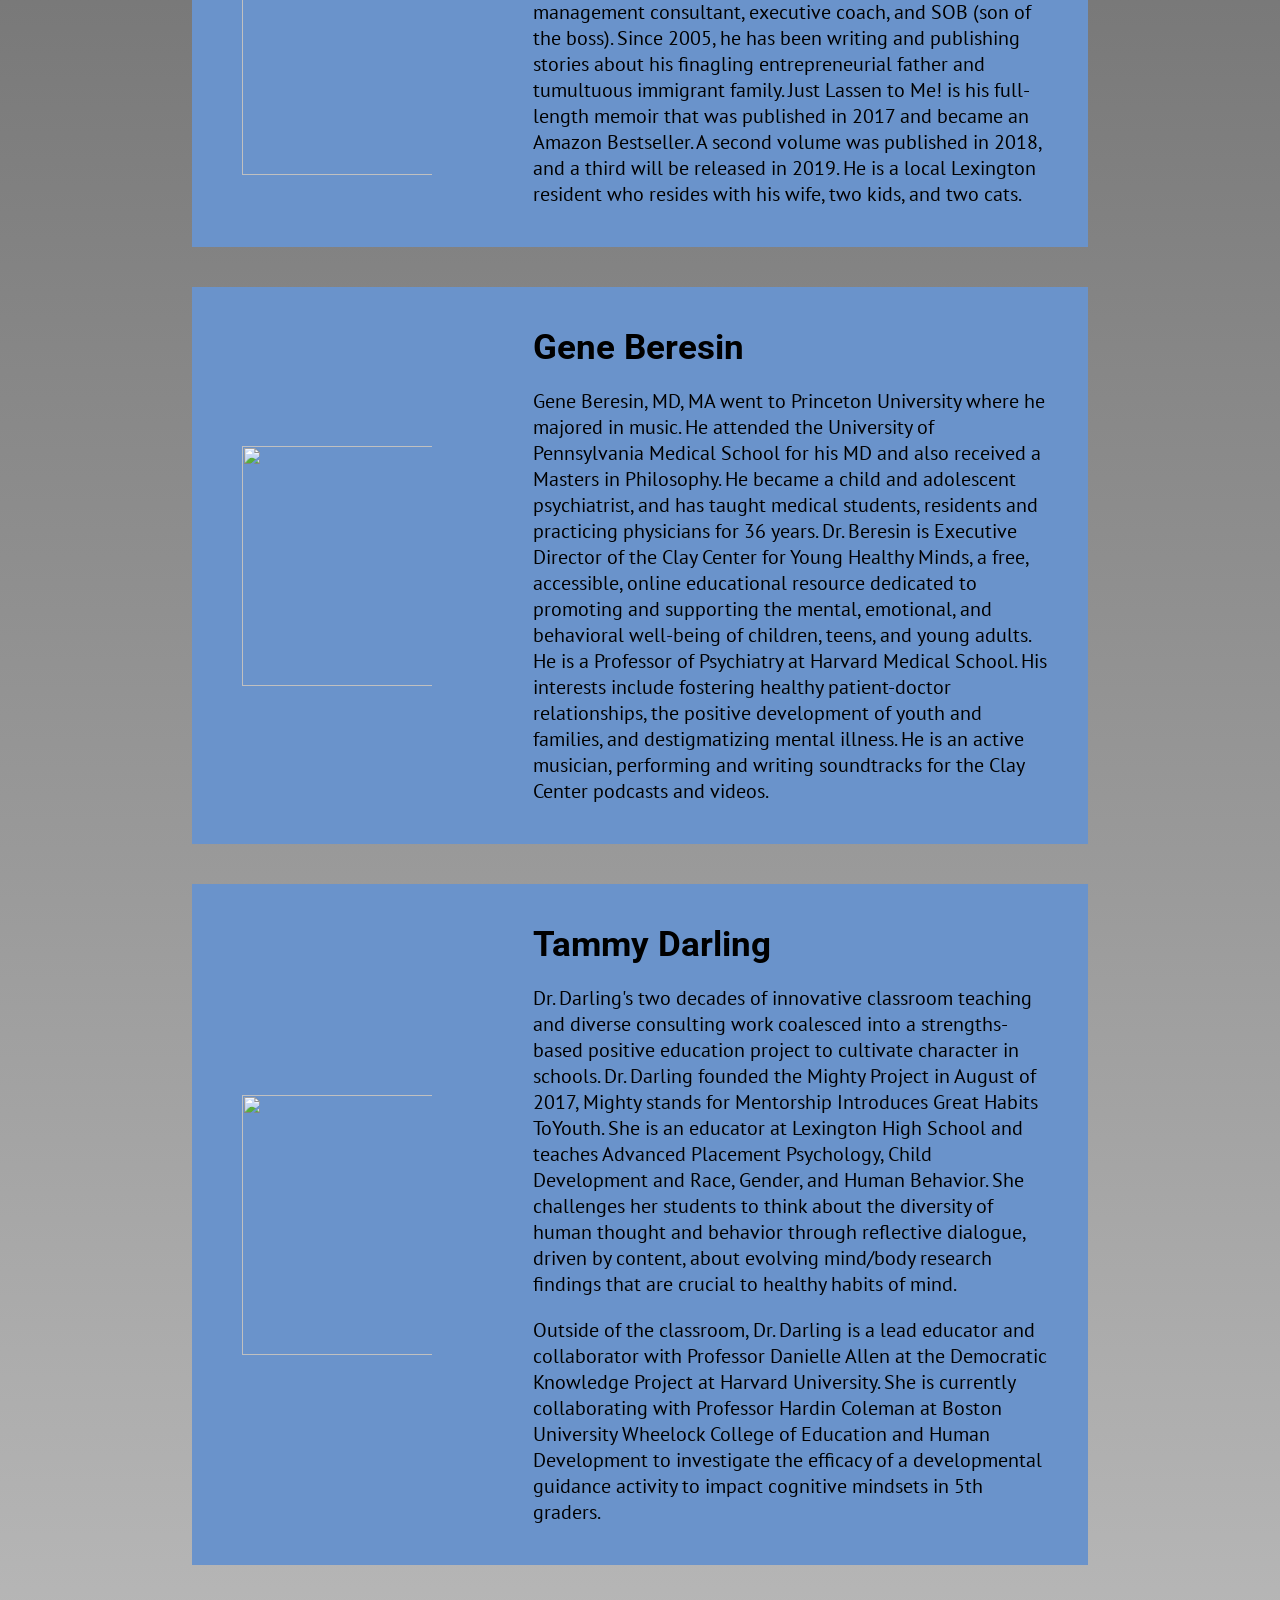
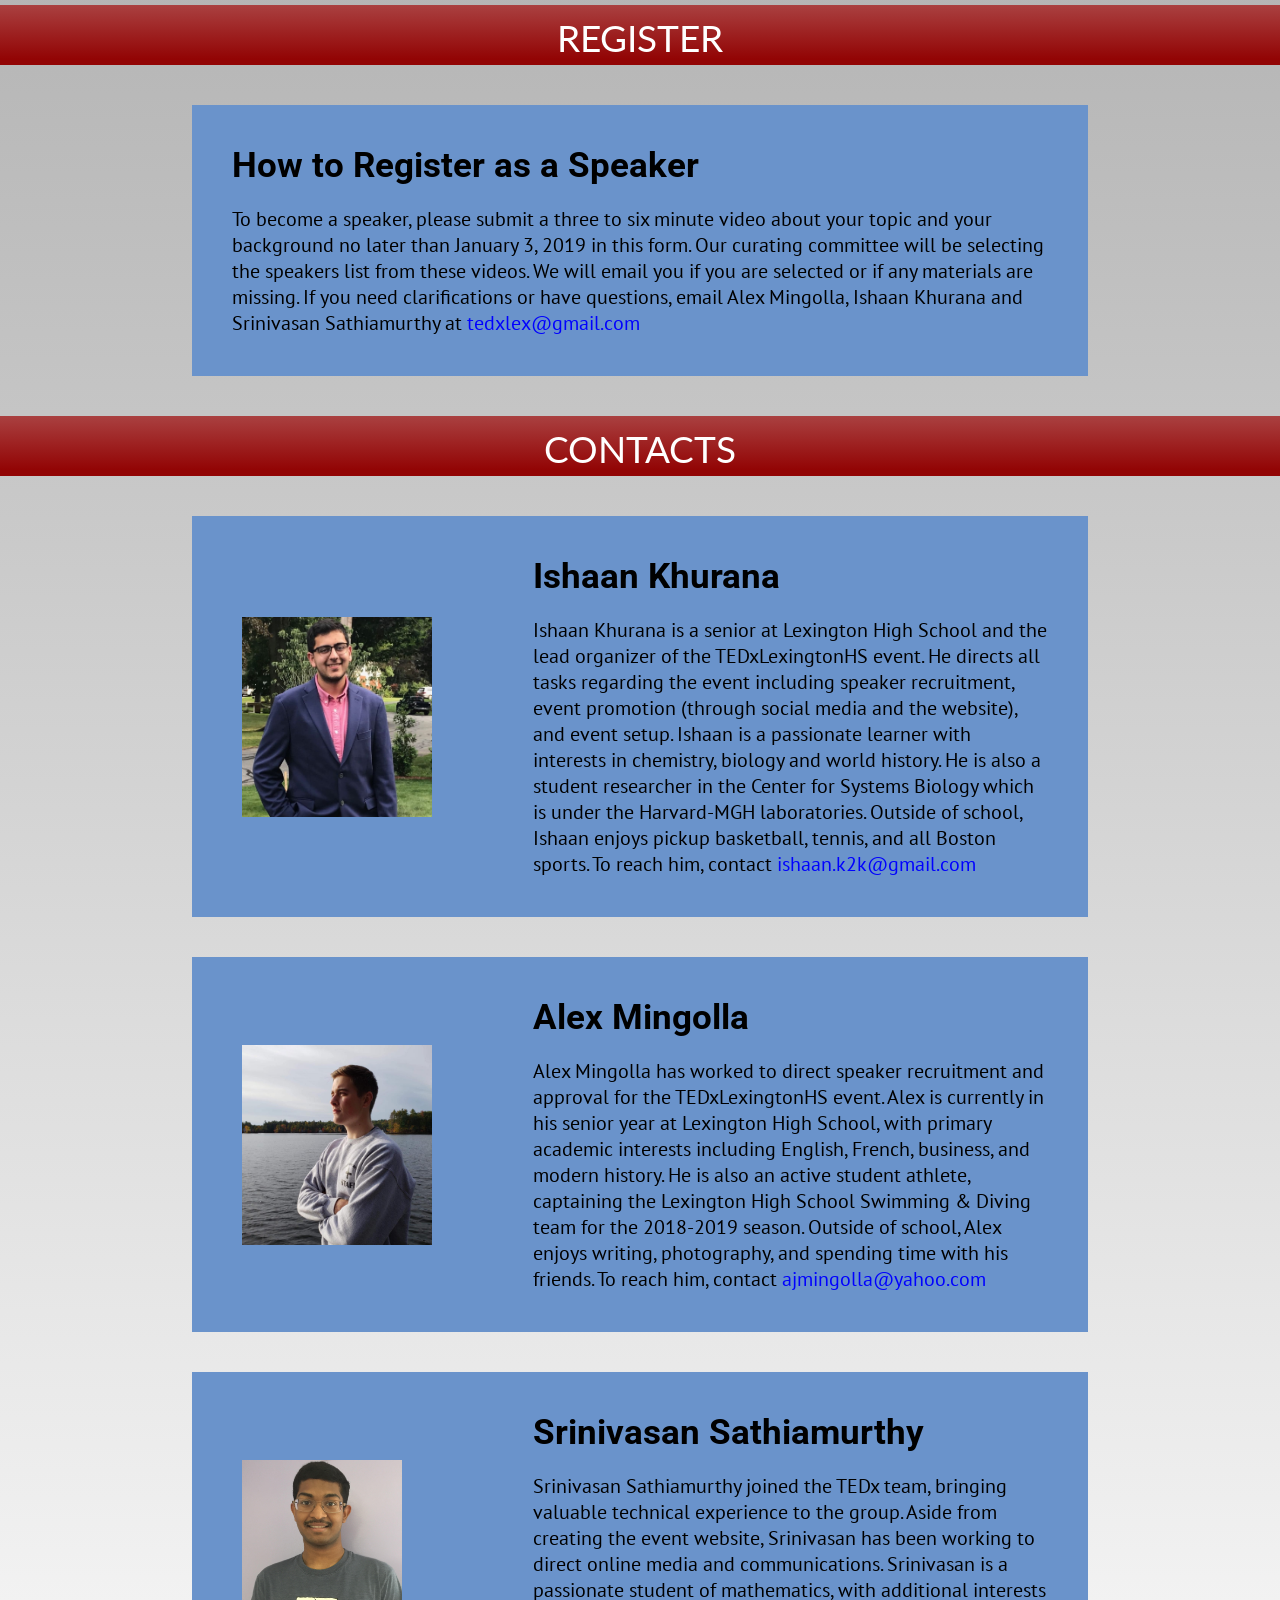
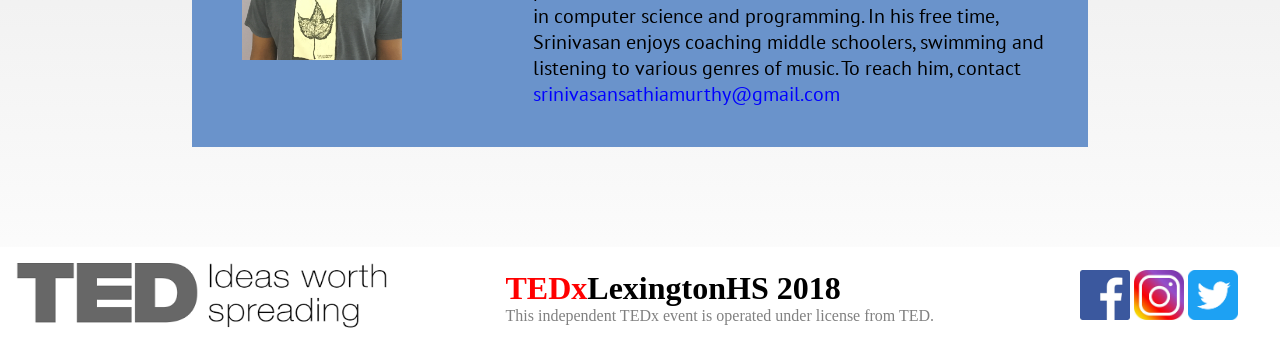
==== commit a0e5dc6d: "Update index.html" ====
--- a/index.html
+++ b/index.html
@@ -26,38 +26,6 @@
 	<img class = "BCIMG scrop" style= "background-color: rgba(255, 255, 255, 0.664); margin:0; background-position-x: 0; background-position-y: 0; object-position: top right;" src = "images/Massachusetts-Lexington-Lexington-Minuteman-Statue-John-Parker-1440x954.jpg">
 </div>
 
-<!--
-<div id = "FH" style ="height: 0px; margin-top: -300px; margin-bottom: 295px;">
-		<table style = "width: 100%; align-self: center">
-		<tr style = "align-self: center">
-			<ul>
-				<li class = "TEDM"><font color = "red">TED</font></li>
-				<li class = "LEXINGTONM"><font color = "black">xLexingtonHS </font></li>
-			</ul>
-		</tr>
-		</table>
-		
-</div>-->
-
-
-<!--These are for the three different types of title page thingies we'll have.-->
-<!--<div id = "FH" style ="margin-top: -100px;">
-<ul>
-	<li class = "TEDM"><font color = "red">TED</font></li>
-	<li class = "LEXINGTONM"><font color = "black">xLexingtonHS </font></li>
-</ul>
-
-</div>-->
-<!--
-<div id = "SH">
-
-</div>
-
-<div id = "TH">
-
-
-</div>
--->
 
 <div id = "placeholder">
 	<div id="menu" class = "staticMenu" style="background: white">
@@ -71,6 +39,8 @@
 			  <li class = "ye"><pre><p style="color: #36303071">/</p></pre></li>
 			  <li class = "ye"><a href="index.html#ABOUT" class = "link" style="text-decoration:none"><span  class="button"><pre>ABOUT</pre></span></a></li>
 			  <li class = "ye"><pre><p style="color: #36303071">/</p></pre></li>
+			  <li class = "ye"><a href="index.html#SPEAKERS" class = "link" style="text-decoration:none"><span  class="button"><pre>SPEAKERS</pre></span></a></li>
+			  <li class = "ye"><pre><p style="color: #36303071">/</p></pre></li>
 			  <li class = "ye"><a href="index.html#REGISTER" class = "link" style="text-decoration:none"><span  class="button"><pre>REGISTER</pre></span></a></li>
 			  <li class = "ye"><pre><p style="color: #36303071">/</p></pre></li>
 			  <li class = "ye"><a href="index.html#CONTACT" class = "link" style="text-decoration:none"><span  class="button"><pre>CONTACTS</pre></span></a></li>
@@ -86,6 +56,8 @@
 				<th style = "width: 60px;"><a href="index.html#HOME" class = "link" style="text-decoration:none;"><span  class="button"><pre>HOME</pre></span></a></th>
 				<th style = "width: 2px;"><pre><p style="color: #36303071">/</p></pre></th>
 				<th style = "width: 60px;"><a href="index.html#ABOUT" class = "link" style="text-decoration:none"><span  class="button"><pre>ABOUT</pre></span></a></th>
+				<th style = "width: 2px;"><pre><p style="color: #36303071">/</p></pre></th>
+				<th style = "width: 60px;"><a href="index.html#SPEAKERS" class = "link" style="text-decoration:none"><span  class="button"><pre>SPEAKERS</pre></span></a></th>
 				<th style = "width: 2px;"><pre><p style="color: #36303071">/</p></pre></th>
 				<th style = "width: 60px;"><a href="index.html#REGISTER" class = "link" style="text-decoration:none"><span  class="button"><pre>REGISTER</pre></span></a></th>
 				<th style = "width: 2px;"><pre><p style="color: #36303071">/</p></pre></th>
@@ -237,7 +209,7 @@
 									<p><pre>                  </pre></p>
 									<p style = "font-family: 'PT Sans', sans-serif; font-size: 20px">
 									<span>TEDxLexingtonHS</span>  will connect the students and adults of Lexington as it will allow both of them
-									to present on the same platform as they will both get to speak and listen to others. The talks
+									to present the same platform as they will both get to speak and listen to others. The talks
 									themselves will revolve around new concepts previously undiscussed, professional and personal
 									experience, entrepreneurship, interdisciplinary connections as well as inspiring and interesting 
 									stories. These talks will empower both students, adults, and professionals with knowledge as well
@@ -248,7 +220,7 @@
 									<pre>  </pre>
 									<p style = "font-family: 'PT Sans', sans-serif; font-size: 20px">
 									Our event is organized independently under a free license granted by TED.  
-									We will include a series of pre-selected live speakers, who will give 12-18 minute presentations.</p>
+									We will include a series of pre-selected live speakers, who will give 15-18 minute presentations.</p>
 						</div>
 					</div>
 	
@@ -257,6 +229,196 @@
 	
 		</div>
 	
+<!----------------------------------------------------------------------------------------------->
+
+<div id = "SPEAKERS">
+	
+	<div class = "pseudomenu hazemaster-gray-gradient" style = "height: 60px; width: 100%;">
+			<table style = "width : 100%">
+				<tr>
+					<th>
+						<p style = "color: white; margin-top: 5px">SPEAKERS</p>
+					</th>
+				</tr>
+			</table>
+	</div>
+
+
+
+<div id = "B" class = "content">
+
+
+
+	<div class="contentSection yellow">
+			<div class="textBox">
+				<table style="width:100%; min-height:200px; padding-top: 0px;" border="0" cellspacing="0">
+					<tr>
+						<td style="width:35%;min-height: 100%"><span><img src="images/HarrySmikovitz.jpg" style="width: 200px; height: 230px; padding-top: 0px; padding-left: 10px; float: left; margin-right: 10px;"></span></td>
+						<td style="width:60%;min-height: 100%;align-self: left; ">
+						
+						<h1  style = "font-family: 'Roboto', sans-serif; font-size: 35px">Harvy Simkovits</h1>
+						<p><pre>                  </pre></p>
+						<p style = "font-family: 'PT Sans', sans-serif; font-size: 20px">
+							Harvy Simkovits is a former engineer, business owner, management consultant, executive coach, and SOB 
+							(son of the boss). Since 2005, he has been writing and publishing stories about his finagling
+							 entrepreneurial father and tumultuous immigrant family. Just Lassen to Me! is his full-length memoir 
+							 that was published in 2017 and became an Amazon Bestseller. A second volume was published in 2018, and 
+							 a third will be released in 2019. He is a local Lexington resident who resides with his wife, two kids, 
+							 and two cats.
+						</p>
+
+				</td></tr></table>
+				
+		</div>
+	</div>
+
+
+	<div class="contentSection yellow">
+			<div class="textBox">
+				<table style="width:100%; min-height:200px; padding-top: 0px;" border="0" cellspacing="0">
+					<tr>
+						<td style="width:35%;min-height: 100%"><span><img src="images/Dr.Beresin.jpg" style="width: 200px; height: 240px; padding-top: 0px; padding-left: 10px; float: left; margin-right: 10px;"></span></td>
+						<td style="width:60%;min-height: 100%;align-self: left; ">
+						
+						<h1  style = "font-family: 'Roboto', sans-serif; font-size: 35px">Gene Beresin</h1>
+						<p><pre>                  </pre></p>
+						<p style = "font-family: 'PT Sans', sans-serif; font-size: 20px">
+							Gene Beresin, MD, MA went to Princeton University where he majored in music. He attended
+							the University of Pennsylvania Medical School for his MD and also received a Masters in
+							Philosophy. He became a child and adolescent psychiatrist, and has taught medical students,
+							residents and practicing physicians for 36 years. Dr. Beresin is Executive Director of the Clay
+							Center for Young Healthy Minds, a free, accessible, online educational resource dedicated to
+							promoting and supporting the mental, emotional, and behavioral well-being of children, teens,
+							and young adults. He is a Professor of Psychiatry at Harvard Medical School. His interests
+							include fostering healthy patient-doctor relationships, the positive development of youth and
+							families, and destigmatizing mental illness. He is an active musician, performing and writing
+							soundtracks for the Clay Center podcasts and videos.
+							
+						</p>
+
+				</td></tr></table>
+		</div>
+	</div>
+
+
+
+	<div class="contentSection yellow">
+		<div class="textBox">
+				<table style="width:100%; min-height:200px; padding-top: 0px;" border="0" cellspacing="0">
+						<tr>
+							<td style="width:35%;min-height: 100%"><span><img src="images/Dr.Darling.jpg" style="width: 200px; height: 260px; padding-top: 0px; margin-left: 10px; float: left; padding-right: 10px;"></span></td>
+							<td style="width:60%;min-height: 100%;align-self: left; ">
+							
+							<h1  style = "font-family: 'Roboto', sans-serif; font-size: 35px">Tammy Darling</h1>
+							<p><pre>                  </pre></p>
+							<p style = "font-family: 'PT Sans', sans-serif; font-size: 20px">
+								Dr. Darling's two decades of innovative classroom teaching and diverse consulting work coalesced 
+								into a strengths-based positive education project to cultivate character in schools.  Dr. Darling 
+								founded the Mighty Project in August of 2017, Mighty stands for Mentorship Introduces Great 
+								Habits ToYouth.  She is an educator at Lexington High School and teaches Advanced Placement 
+								Psychology, Child Development and Race, Gender, and Human Behavior. She challenges her students
+								 to think about the diversity of human thought and behavior through reflective dialogue, driven by 
+								 content, about evolving mind/body research findings that are crucial to healthy habits of mind. 
+							</p> 
+								 <p><pre>                  </pre></p>
+							<p style = "font-family: 'PT Sans', sans-serif; font-size: 20px">
+								Outside of the classroom, Dr. Darling is a lead educator and collaborator with Professor Danielle Allen at
+								 the Democratic Knowledge Project at Harvard University.  She is currently collaborating with 
+								 Professor Hardin Coleman at Boston University Wheelock College of Education and Human Development
+								  to investigate the efficacy of a developmental guidance activity to impact cognitive mindsets in 
+								  5th graders.
+								
+							</p>
+	
+					</td></tr></table>
+		</div>
+	</div>
+
+	<!--<div style = "height: 60px;">
+
+	</div>-->
+</div>
+
+
+<div id = "BB" class = "content">				
+	<div class="contentSection yellow"><div class="textBox"><table style="width:100%; min-height:200px; padding-top: 0px;" border="0" cellspacing="0">
+	<tr><td style="width:100%;min-height: 100%"><span><img style = "display: block; margin-left: auto; margin-right: auto; width: 210px; height: 250px; padding-top: 0px;" src="images/HarrySmikovitz.jpg"></span></td>	
+	</tr><tr><td><p><pre>                  </pre></p></td>
+	</tr><tr><td style= "width: 100%; align-self: center;"><h1  style = "font-family: 'Roboto', sans-serif; font-size: 35px; text-align: center">Harvy Simkovits</h1>
+	<p><pre>                  </pre></p></td></tr><tr><td style = "width: 100%; align-self: center;"><p style = "font-family: 'PT Sans', sans-serif; font-size: 20px">
+		Harvy Simkovits is a former engineer, business owner, management consultant, executive coach, and SOB 
+		(son of the boss). Since 2005, he has been writing and publishing stories about his finagling
+		 entrepreneurial father and tumultuous immigrant family. Just Lassen to Me! is his full-length memoir 
+		 that was published in 2017 and became an Amazon Bestseller. A second volume was published in 2018, and 
+		 a third will be released in 2019. He is a local Lexington resident who resides with his wife, two kids, 
+		 and two cats.
+	</p></td></tr></td></tr></table></div></div>
+
+
+	<div class="contentSection yellow"><div class="textBox"><table style="width:100%; min-height:200px; padding-top: 0px;" border="0" cellspacing="0">
+	<tr><td style="width:100%;min-height: 100%"><span><img style="display: block; margin-left: auto; margin-right: auto; width: 210px; height: 250px; padding-top: 0px;" src="images/Dr.Beresin.jpg"></span></td>
+	</tr><tr><td><p><pre>                  </pre></p></td>
+	</tr><tr><td style= "width: 100%; align-self: center;"><h1  style = "font-family: 'Roboto', sans-serif; font-size: 35px; text-align: center">Gene Beresin</h1>
+	<p><pre>                  </pre></p></td></tr><tr><td style = "width: 100%; align-self: center;"><p style = "font-family: 'PT Sans', sans-serif; font-size: 20px">					
+		Gene Beresin, MD, MA went to Princeton University where he majored in music. He attended
+		the University of Pennsylvania Medical School for his MD and also received a Masters in
+		Philosophy. He became a child and adolescent psychiatrist, and has taught medical students,
+		residents and practicing physicians for 36 years. Dr. Beresin is Executive Director of the Clay
+		Center for Young Healthy Minds, a free, accessible, online educational resource dedicated to
+		promoting and supporting the mental, emotional, and behavioral well-being of children, teens,
+		and young adults. He is a Professor of Psychiatry at Harvard Medical School. His interests
+		include fostering healthy patient-doctor relationships, the positive development of youth and
+		families, and destigmatizing mental illness. He is an active musician, performing and writing
+		soundtracks for the Clay Center podcasts and videos.
+	</p></td></tr></td></tr></table></div></div>
+
+
+	<div class="contentSection yellow"><div class="textBox"><table style="width:100%; min-height:200px; padding-top: 0px;" border="0" cellspacing="0">
+	<tr><td style="width:100%;min-height: 100%"><span><img style = "display: block; margin-left: auto; margin-right: auto; width: 210px; height: 300px; padding-top: 0px;" src="images/Dr.Darling.jpg"></span></td>	
+	</tr><tr><td><p><pre>                  </pre></p></td>
+	</tr><tr><td style= "width: 100%; align-self: center;"><h1  style = "font-family: 'Roboto', sans-serif; font-size: 35px; text-align: center">Tammy Darling</h1>
+		<p><pre>                  </pre></p>
+		<p style = "font-family: 'PT Sans', sans-serif; font-size: 20px">
+			Dr. Darling's two decades of innovative classroom teaching and diverse consulting work coalesced 
+			into a strengths-based positive education project to cultivate character in schools.  Dr. Darling 
+			founded the Mighty Project in August of 2017, Mighty stands for Mentorship Introduces Great 
+			Habits ToYouth.  She is an educator at Lexington High School and teaches Advanced Placement 
+			Psychology, Child Development and Race, Gender, and Human Behavior. She challenges her students
+			 to think about the diversity of human thought and behavior through reflective dialogue, driven by 
+			 content, about evolving mind/body research findings that are crucial to healthy habits of mind. 
+		</p> 
+			 <p><pre>                  </pre></p>
+		<p style = "font-family: 'PT Sans', sans-serif; font-size: 20px">
+			Outside of the classroom, Dr. Darling is a lead educator and collaborator with Professor Danielle Allen at
+			 the Democratic Knowledge Project at Harvard University.  She is currently collaborating with 
+			 Professor Hardin Coleman at Boston University Wheelock College of Education and Human Development
+			  to investigate the efficacy of a developmental guidance activity to impact cognitive mindsets in 
+			  5th graders.
+			
+		</p>
+	</p></td></tr></td></tr></table></div></div>				
+
+	<!--<div style = "height: 60px;">
+
+	</div>-->
+
+
+
+
+
+
+</div>
+
+</div>
+
+</div>
+
+<!---------------------------------------------------------------------------------------------------------------->
+
+
+
+
+
 		<div id = "REGISTER">
 	
 				<div class = "pseudomenu hazemaster-gray-gradient" style = "height: 60px; width: 100%;">
@@ -277,13 +439,12 @@
 									<p><pre>                  </pre></p>
 											<!-- Link google form here?-->
 									<p style = "font-family: 'PT Sans', sans-serif; font-size: 20px">
-											To become a speaker, please submit a three to six minute video on your topic
-											and your background no later than January 3, 2019 to 
-											<a style="color: blue" href="https://mail.google.com/mail/">tedxlexyouth@gmail.com</a>.
+											To become a speaker, please submit a three to six minute video about your topic
+											and your background no later than January 3, 2019 in this form.
 											Our curating committee will be selecting the speakers list from 
 											these videos. We will email you if you are selected or if any materials are missing.
 											If you need clarifications or have questions, email Alex Mingolla, Ishaan Khurana and 
-											Srinivasan Sathiamurthy using the contacts provided below.
+											Srinivasan Sathiamurthy at <a style="color: blue" href="https://mail.google.com/mail/">tedxlex@gmail.com</a> 
 									</p>
 							</div>
 						</div>			
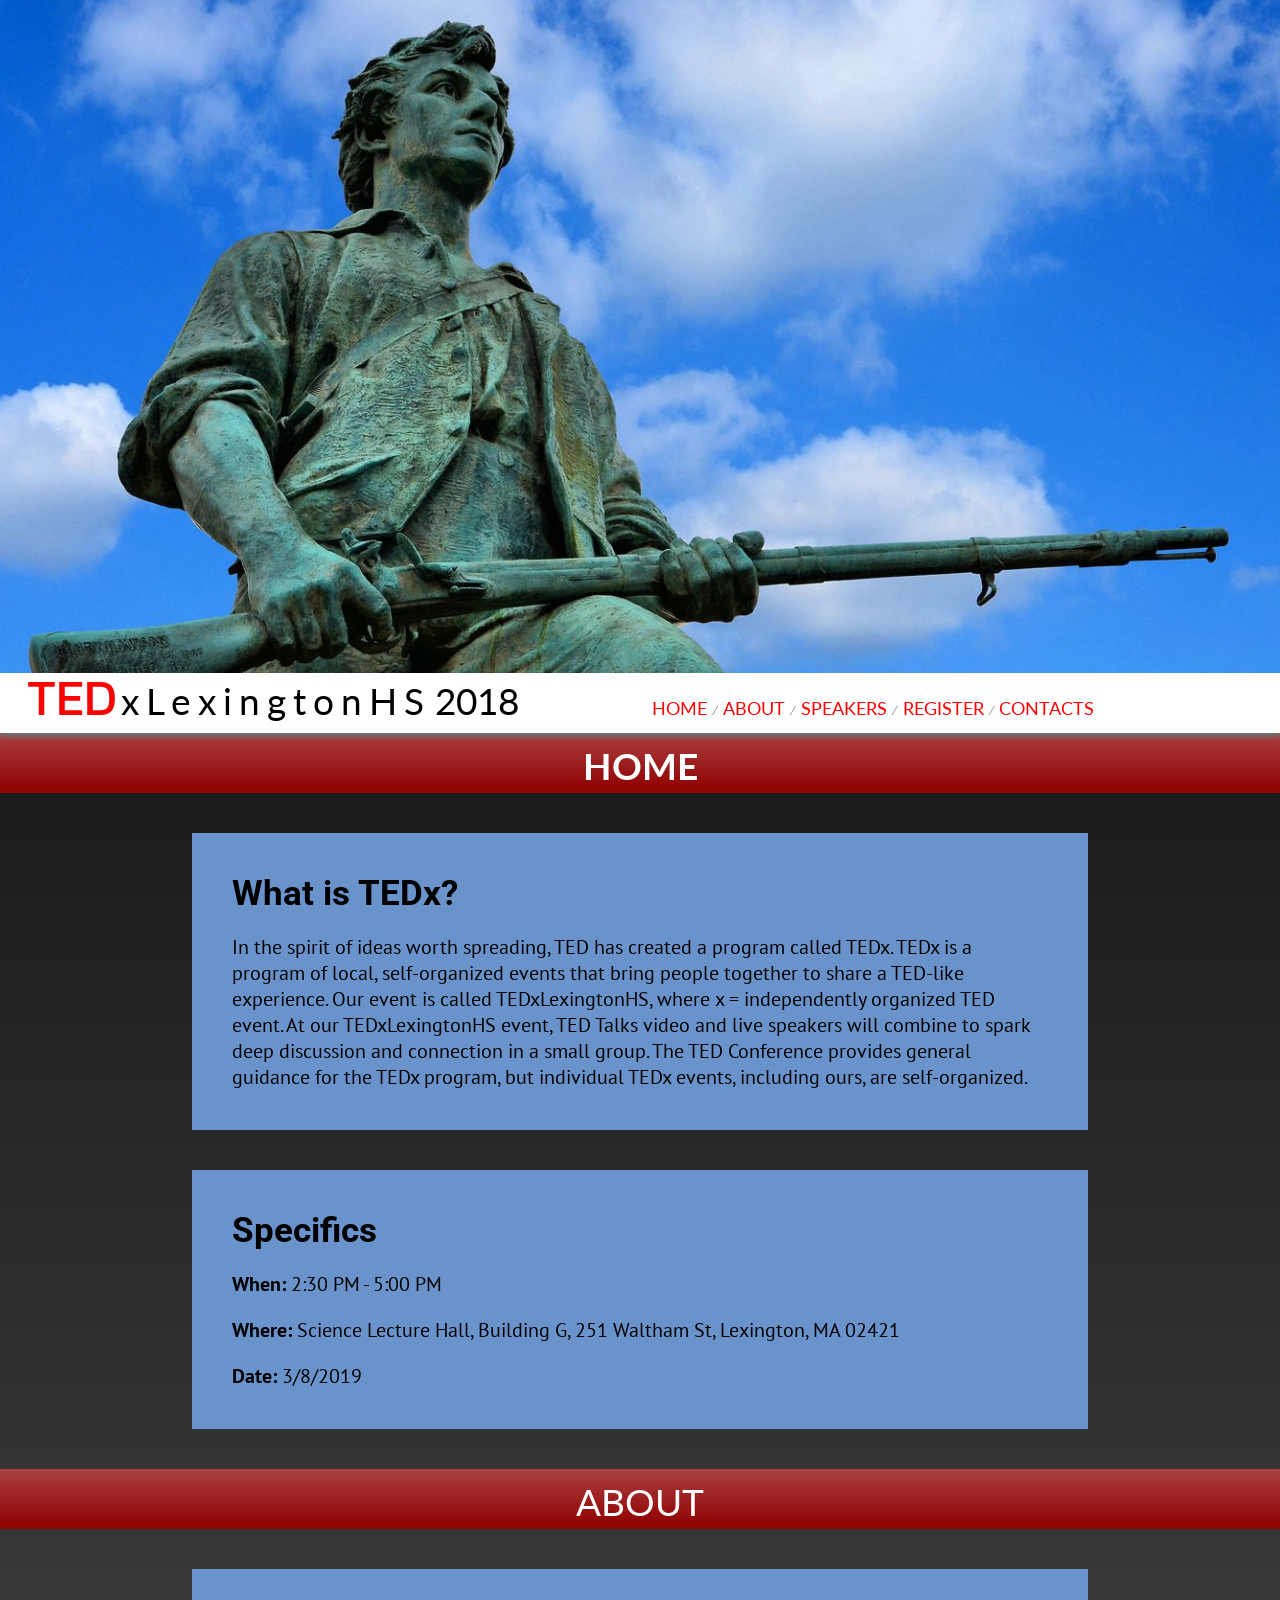
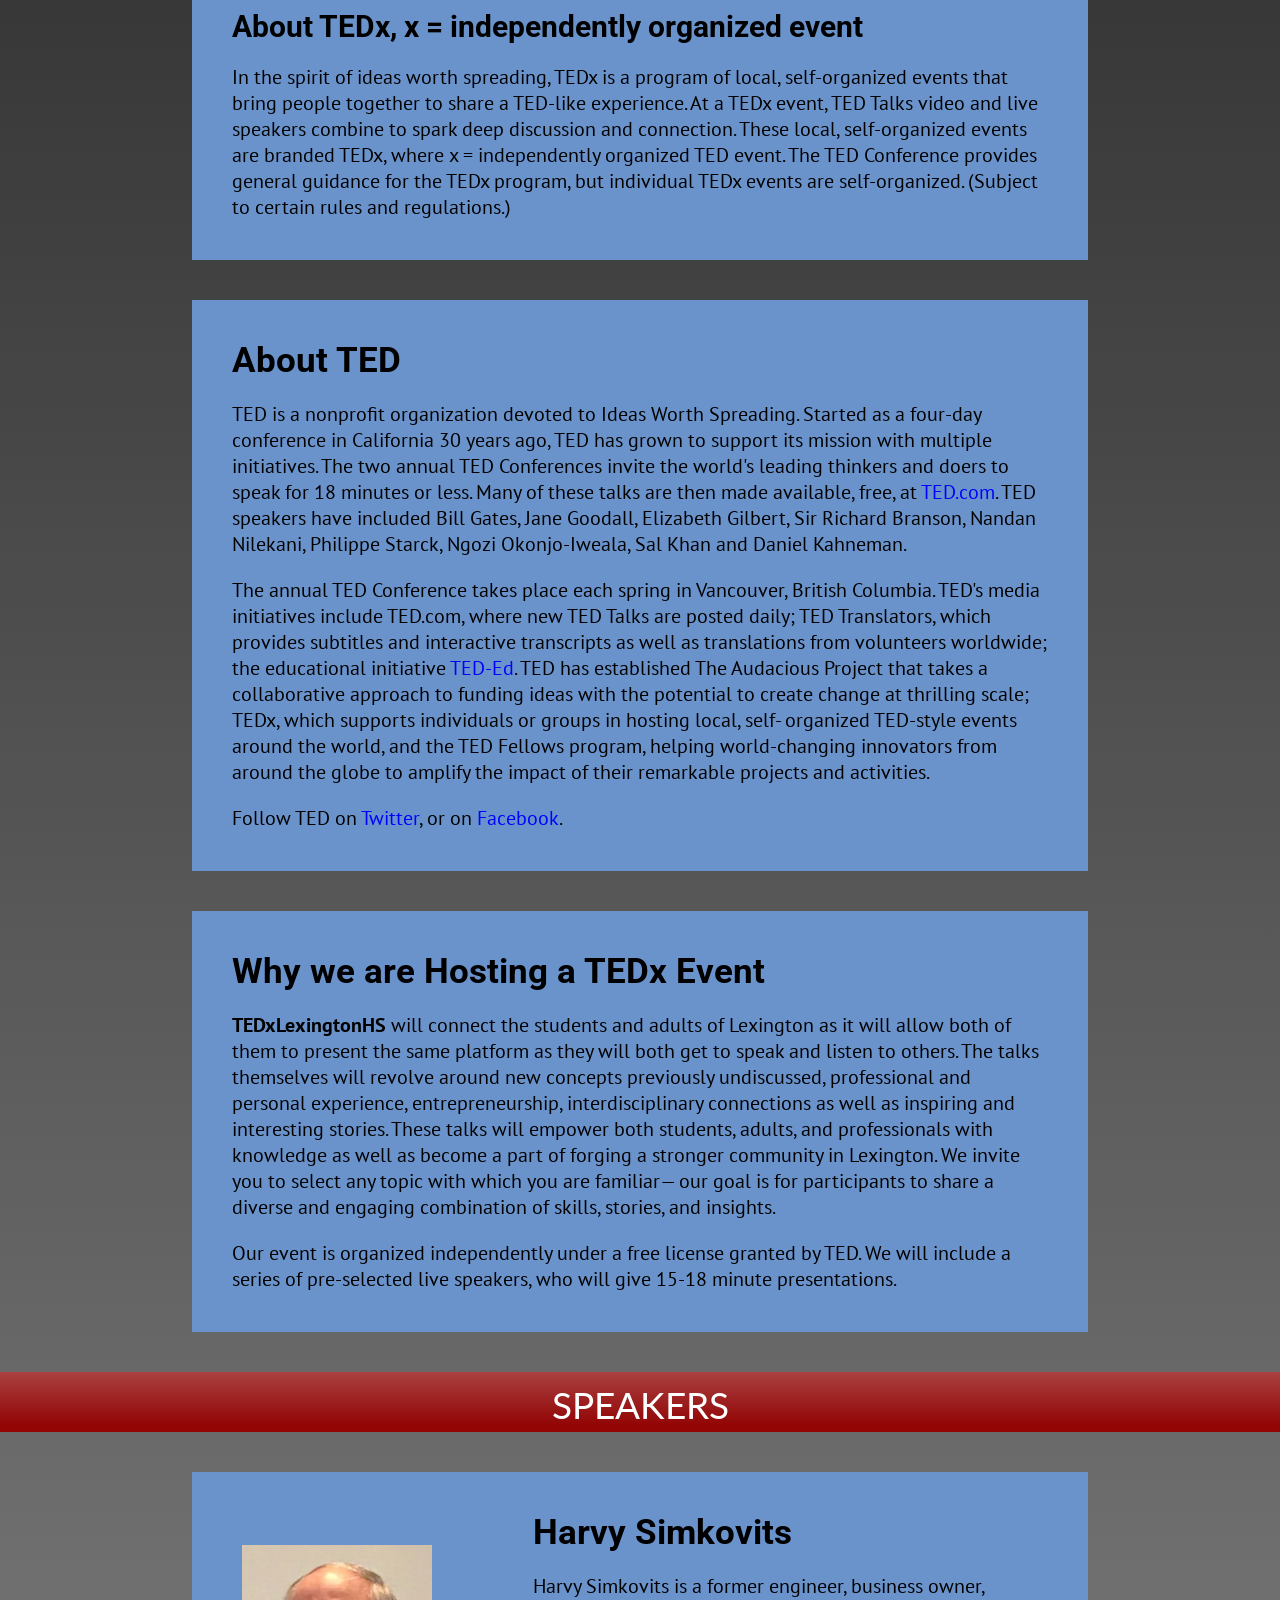
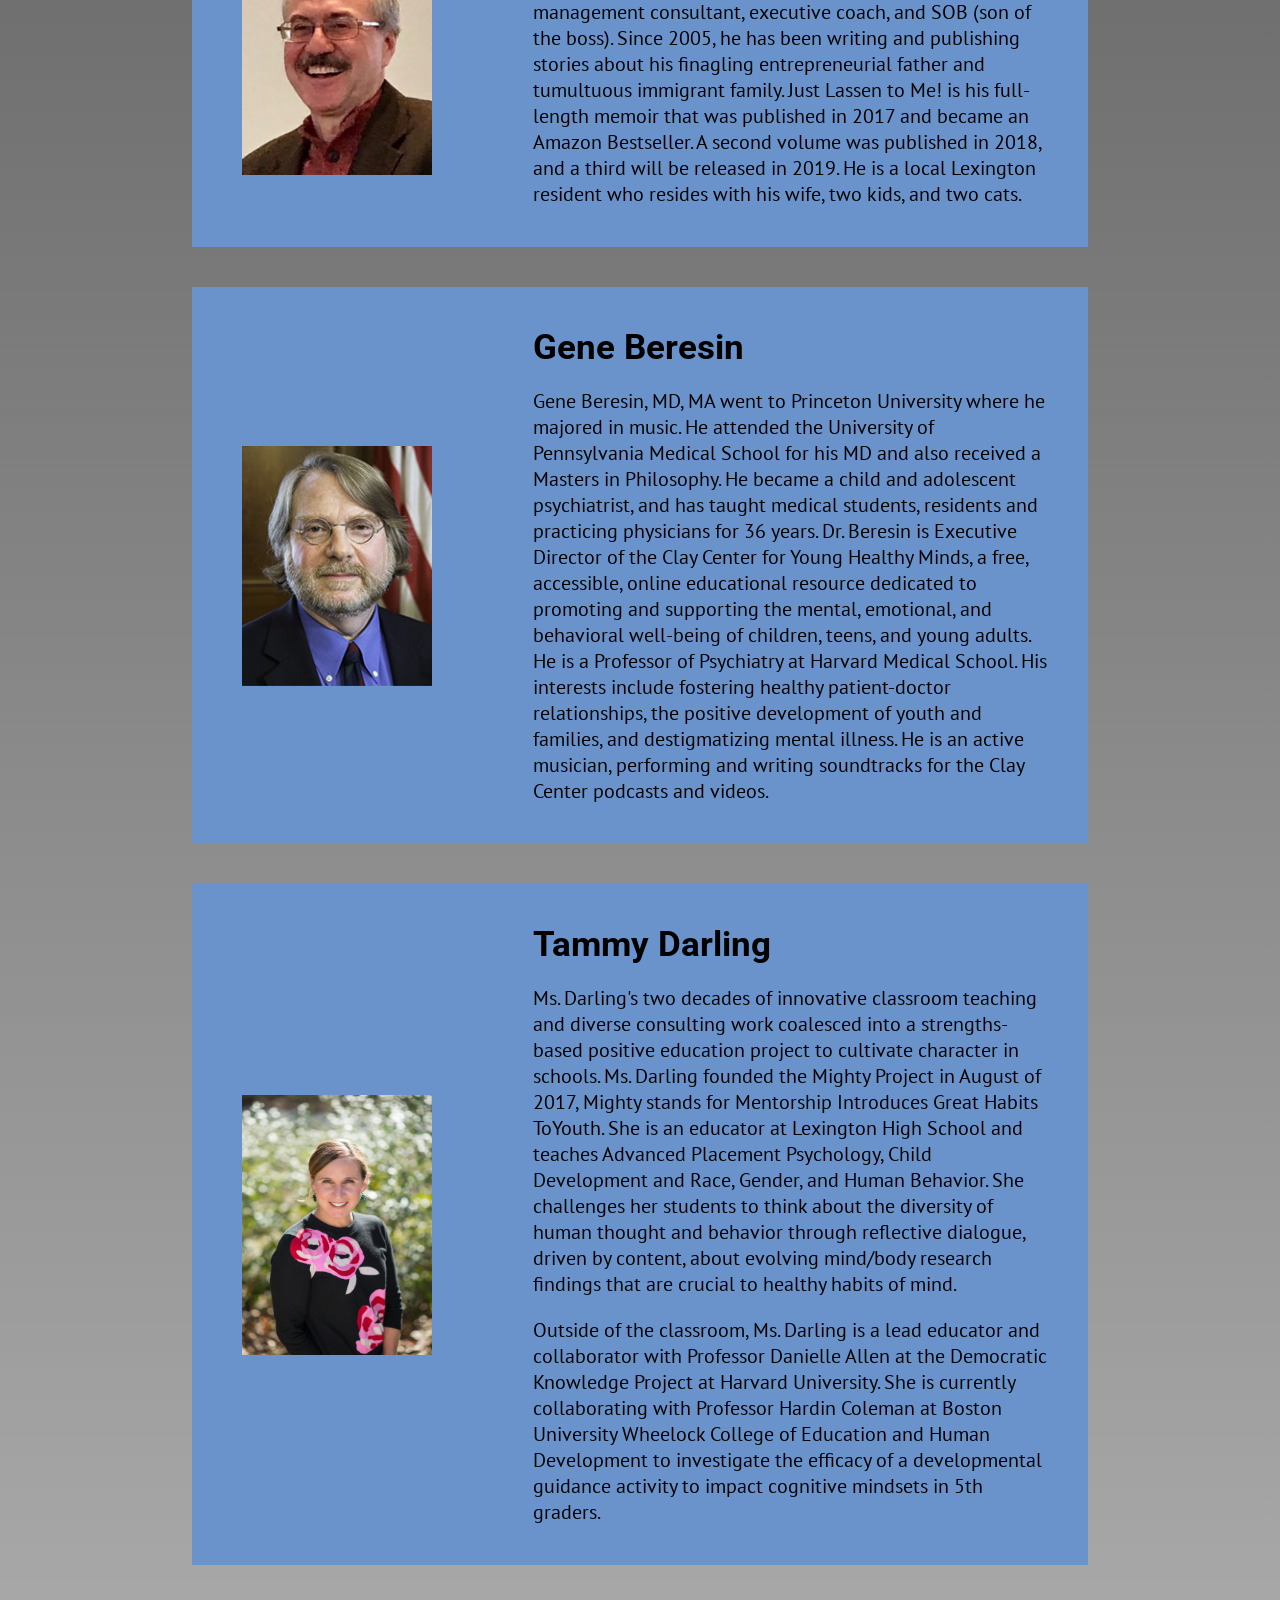
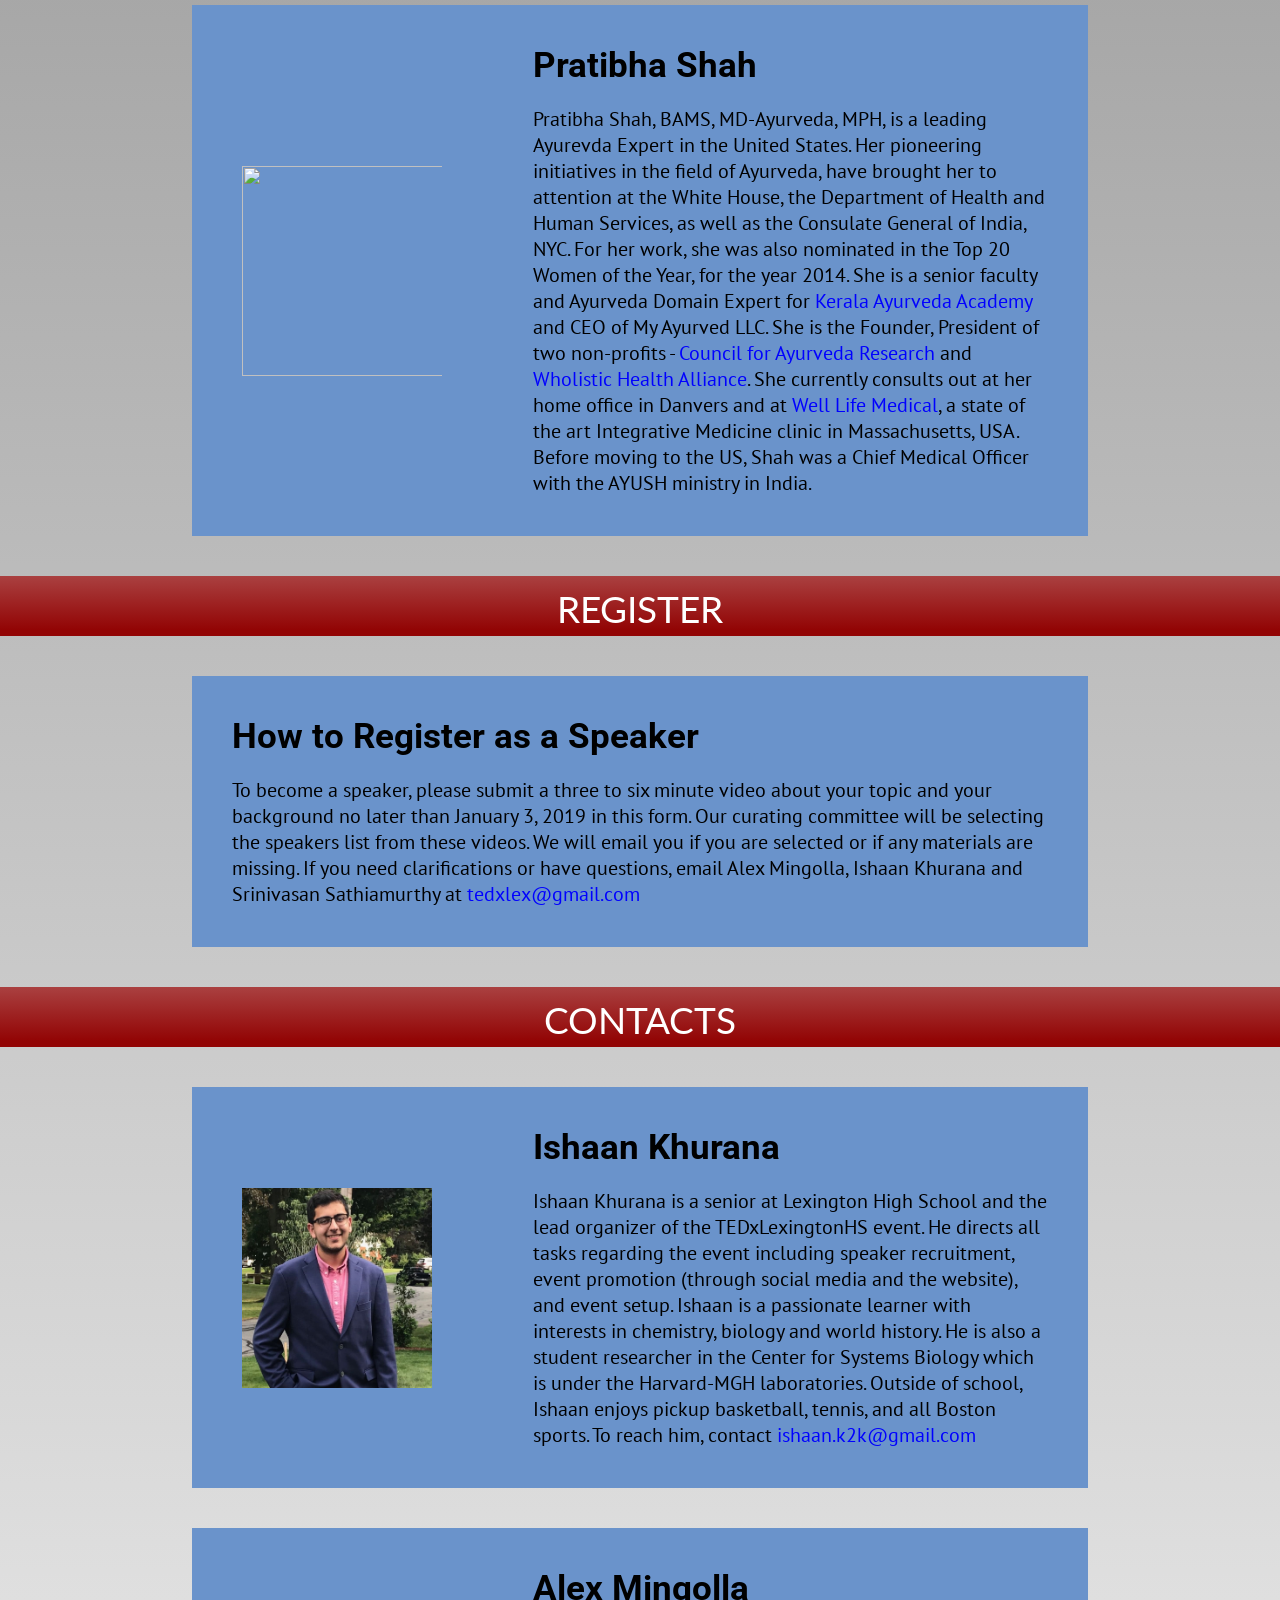
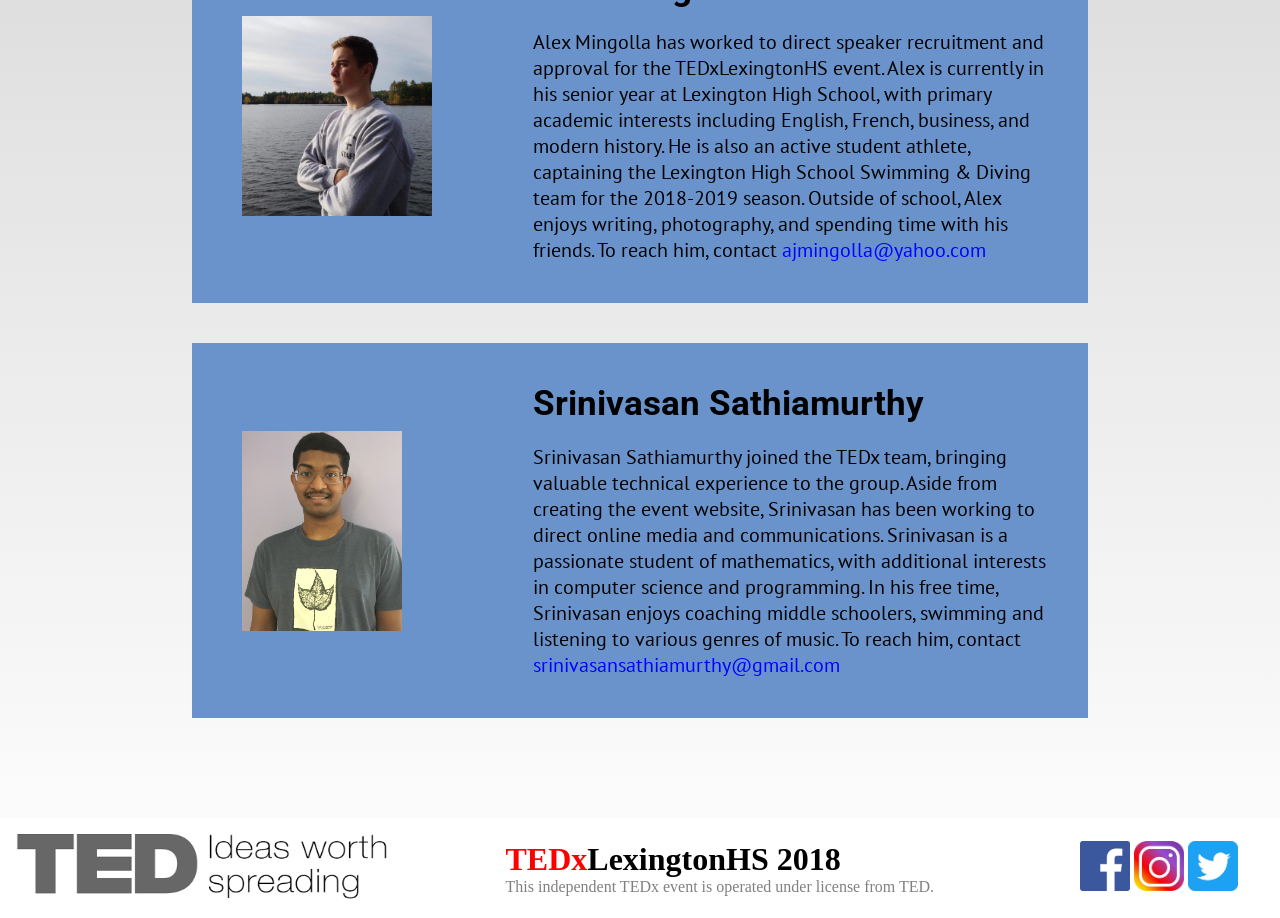
==== commit 700d76c4: "Update index.html" ====
--- a/index.html
+++ b/index.html
@@ -312,8 +312,8 @@
 							<h1  style = "font-family: 'Roboto', sans-serif; font-size: 35px">Tammy Darling</h1>
 							<p><pre>                  </pre></p>
 							<p style = "font-family: 'PT Sans', sans-serif; font-size: 20px">
-								Dr. Darling's two decades of innovative classroom teaching and diverse consulting work coalesced 
-								into a strengths-based positive education project to cultivate character in schools.  Dr. Darling 
+								Ms. Darling's two decades of innovative classroom teaching and diverse consulting work coalesced 
+								into a strengths-based positive education project to cultivate character in schools.  Ms. Darling 
 								founded the Mighty Project in August of 2017, Mighty stands for Mentorship Introduces Great 
 								Habits ToYouth.  She is an educator at Lexington High School and teaches Advanced Placement 
 								Psychology, Child Development and Race, Gender, and Human Behavior. She challenges her students
@@ -322,17 +322,45 @@
 							</p> 
 								 <p><pre>                  </pre></p>
 							<p style = "font-family: 'PT Sans', sans-serif; font-size: 20px">
-								Outside of the classroom, Dr. Darling is a lead educator and collaborator with Professor Danielle Allen at
-								 the Democratic Knowledge Project at Harvard University.  She is currently collaborating with 
-								 Professor Hardin Coleman at Boston University Wheelock College of Education and Human Development
-								  to investigate the efficacy of a developmental guidance activity to impact cognitive mindsets in 
-								  5th graders.
+								Outside of the classroom, Ms. Darling is a lead educator and collaborator with Professor Danielle Allen at
+								the Democratic Knowledge Project at Harvard University.  She is currently collaborating with 
+								Professor Hardin Coleman at Boston University Wheelock College of Education and Human Development
+								 to investigate the efficacy of a developmental guidance activity to impact cognitive mindsets in 
+								 5th graders.
 								
 							</p>
 	
 					</td></tr></table>
 		</div>
 	</div>
+
+	<div class="contentSection yellow">
+		<div class="textBox">
+			<table style="width:100%; min-height:200px; padding-top: 0px;" border="0" cellspacing="0">
+				<tr>
+					<td style="width:35%;min-height: 100%"><span><img src="images/Pratibha.jpg" style="width: 210px; height: 210px; padding-top: 0px; padding-left: 10px; float: left; margin-right: 10px;"></span></td>
+					<td style="width:60%;min-height: 100%;align-self: left; ">
+					
+					<h1  style = "font-family: 'Roboto', sans-serif; font-size: 35px">Pratibha Shah</h1>
+					<p><pre>                  </pre></p>
+					<p style = "font-family: 'PT Sans', sans-serif; font-size: 20px">
+						Pratibha Shah, BAMS, MD-Ayurveda, MPH, is a leading Ayurevda Expert in the United States. 
+						Her pioneering initiatives in the field of Ayurveda, have brought her to attention at 
+						the White House, the Department of Health and Human Services, as well as the Consulate 
+						General of India, NYC. For her work, she was also nominated in the Top 20 Women of the 
+						Year, for the year 2014. She is a senior faculty and Ayurveda Domain Expert for 
+						<a style="color: blue" href="https://www.ayurvedaacademy.com/">Kerala 
+							Ayurveda Academy</a> and CEO of My Ayurved LLC. She is the Founder, President of two non-profits -
+							<a style="color: blue" href="http://ayurvedaresearchusa.org/">Council for Ayurveda Research</a> and 
+							<a style="color: blue" href="http://www.wholistichealthalliance.org/">Wholistic Health Alliance</a>. She currently consults out at her
+						  home office in Danvers and at <a style="color: blue" href="https://www.welllifemedical.org/">Well Life Medical</a>, a state of the art Integrative Medicine 
+						  clinic in Massachusetts, USA. Before moving to the US, Shah was a Chief Medical Officer 
+						  with the AYUSH ministry in India.
+					</p>
+
+			</td></tr></table>
+	</div>
+</div>
 
 	<!--<div style = "height: 60px;">
 
@@ -379,8 +407,8 @@
 	</tr><tr><td style= "width: 100%; align-self: center;"><h1  style = "font-family: 'Roboto', sans-serif; font-size: 35px; text-align: center">Tammy Darling</h1>
 		<p><pre>                  </pre></p>
 		<p style = "font-family: 'PT Sans', sans-serif; font-size: 20px">
-			Dr. Darling's two decades of innovative classroom teaching and diverse consulting work coalesced 
-			into a strengths-based positive education project to cultivate character in schools.  Dr. Darling 
+			Ms. Darling's two decades of innovative classroom teaching and diverse consulting work coalesced 
+			into a strengths-based positive education project to cultivate character in schools.  Ms. Darling 
 			founded the Mighty Project in August of 2017, Mighty stands for Mentorship Introduces Great 
 			Habits ToYouth.  She is an educator at Lexington High School and teaches Advanced Placement 
 			Psychology, Child Development and Race, Gender, and Human Behavior. She challenges her students
@@ -389,7 +417,7 @@
 		</p> 
 			 <p><pre>                  </pre></p>
 		<p style = "font-family: 'PT Sans', sans-serif; font-size: 20px">
-			Outside of the classroom, Dr. Darling is a lead educator and collaborator with Professor Danielle Allen at
+			Outside of the classroom, Ms. Darling is a lead educator and collaborator with Professor Danielle Allen at
 			 the Democratic Knowledge Project at Harvard University.  She is currently collaborating with 
 			 Professor Hardin Coleman at Boston University Wheelock College of Education and Human Development
 			  to investigate the efficacy of a developmental guidance activity to impact cognitive mindsets in 
@@ -397,6 +425,30 @@
 			
 		</p>
 	</p></td></tr></td></tr></table></div></div>				
+
+
+	<div class="contentSection yellow"><div class="textBox"><table style="width:100%; min-height:200px; padding-top: 0px;" border="0" cellspacing="0">
+		<tr><td style="width:100%;min-height: 100%"><span><img style = "display: block; margin-left: auto; margin-right: auto; width: 210px; height: 210px; padding-top: 0px;" src="images/Pratibha.jpg"></span></td>	
+		</tr><tr><td><p><pre>                  </pre></p></td>
+		</tr><tr><td style= "width: 100%; align-self: center;"><h1  style = "font-family: 'Roboto', sans-serif; font-size: 35px; text-align: center">Pratibha Shah</h1>
+			<p><pre>                  </pre></p>
+			<p style = "font-family: 'PT Sans', sans-serif; font-size: 20px">
+				Pratibha Shah, BAMS, MD-Ayurveda, MPH, is a leading Ayurevda Expert in the United States. 
+				Her pioneering initiatives in the field of Ayurveda, have brought her to attention at 
+				the White House, the Department of Health and Human Services, as well as the Consulate 
+				General of India, NYC. For her work, she was also nominated in the Top 20 Women of the 
+				Year, for the year 2014. She is a senior faculty and Ayurveda Domain Expert for 
+				<a style="color: blue" href="https://www.ayurvedaacademy.com/">Kerala 
+					Ayurveda Academy</a> and CEO of My Ayurved LLC. She is the Founder, President of two non-profits -
+					<a style="color: blue" href="http://ayurvedaresearchusa.org/">Council for Ayurveda Research</a> and 
+					<a style="color: blue" href="http://www.wholistichealthalliance.org/">Wholistic Health Alliance</a>. She currently consults out at her
+				  home office in Danvers and at <a style="color: blue" href="https://www.welllifemedical.org/">Well Life Medical</a>, a state of the art Integrative Medicine 
+				  clinic in Massachusetts, USA. Before moving to the US, Shah was a Chief Medical Officer 
+				  with the AYUSH ministry in India.
+			</p>
+		</p></td></tr></td></tr></table></div></div>
+
+
 
 	<!--<div style = "height: 60px;">
 
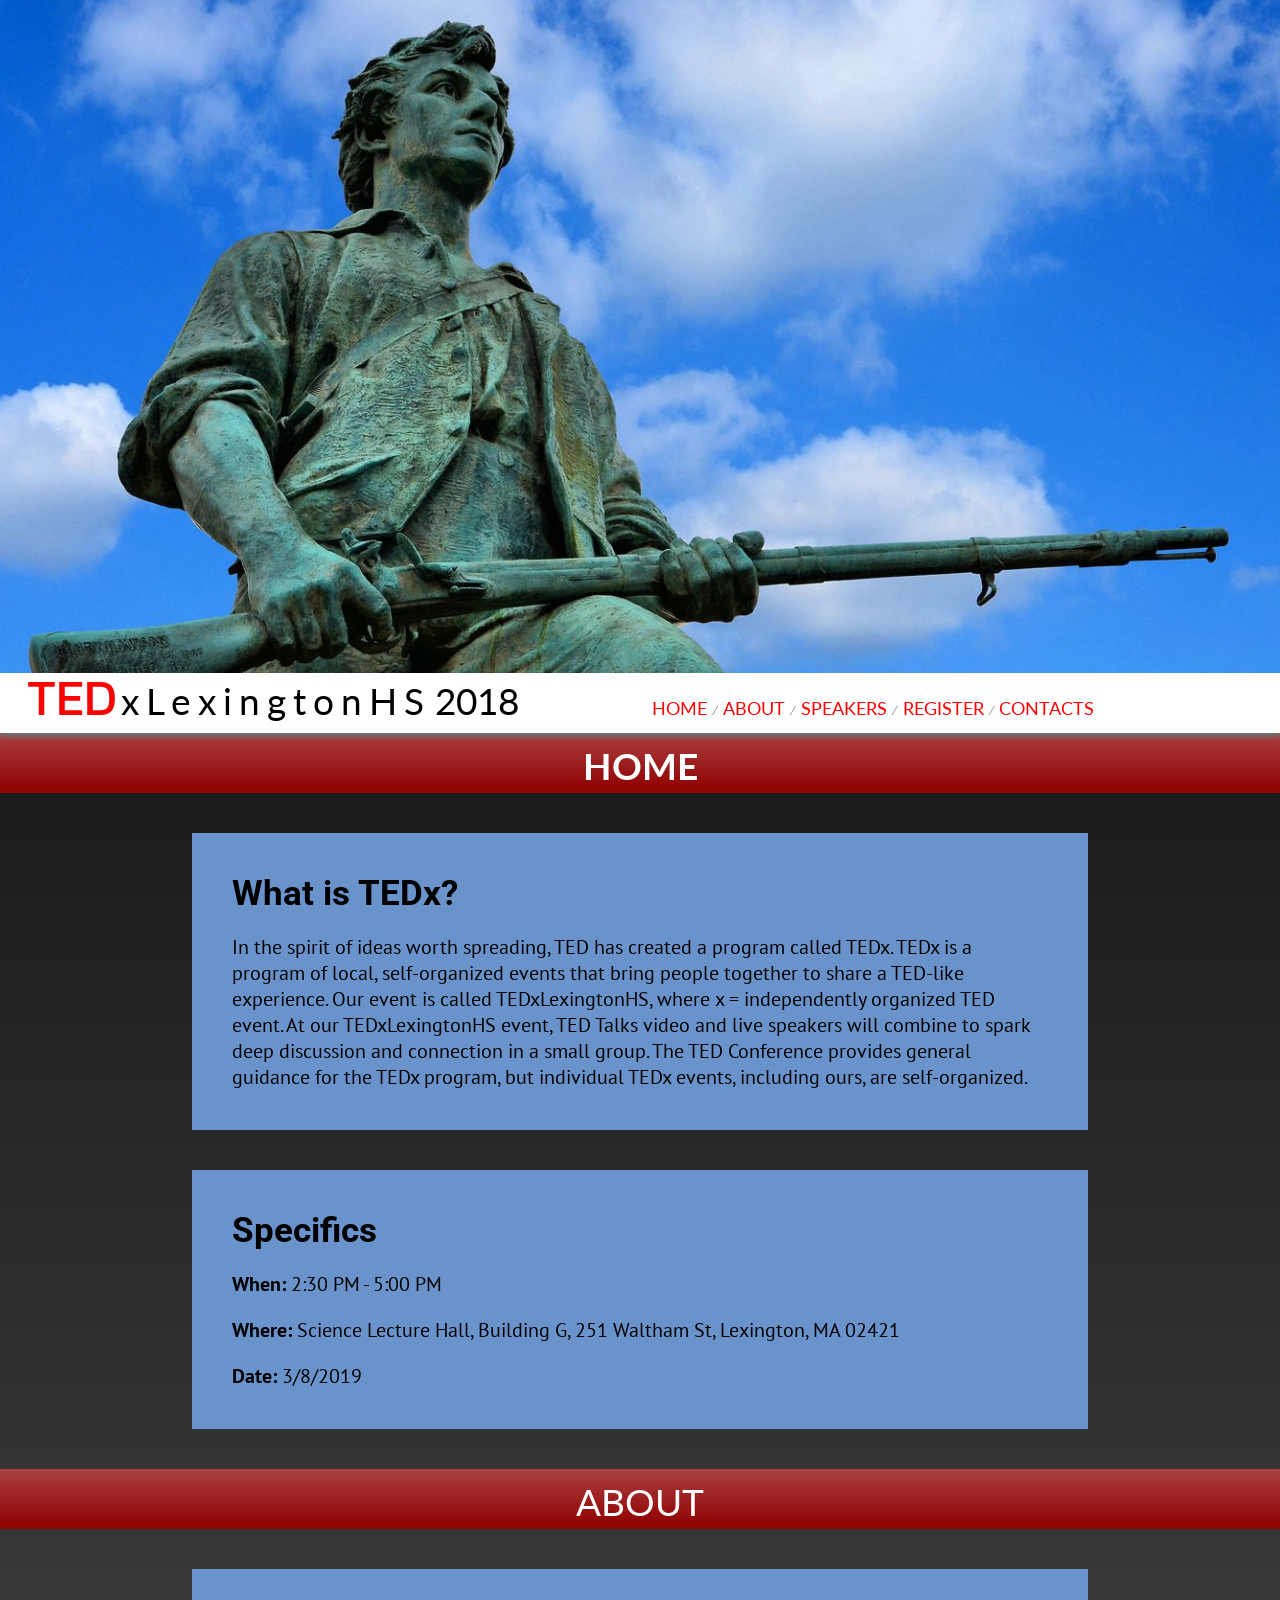
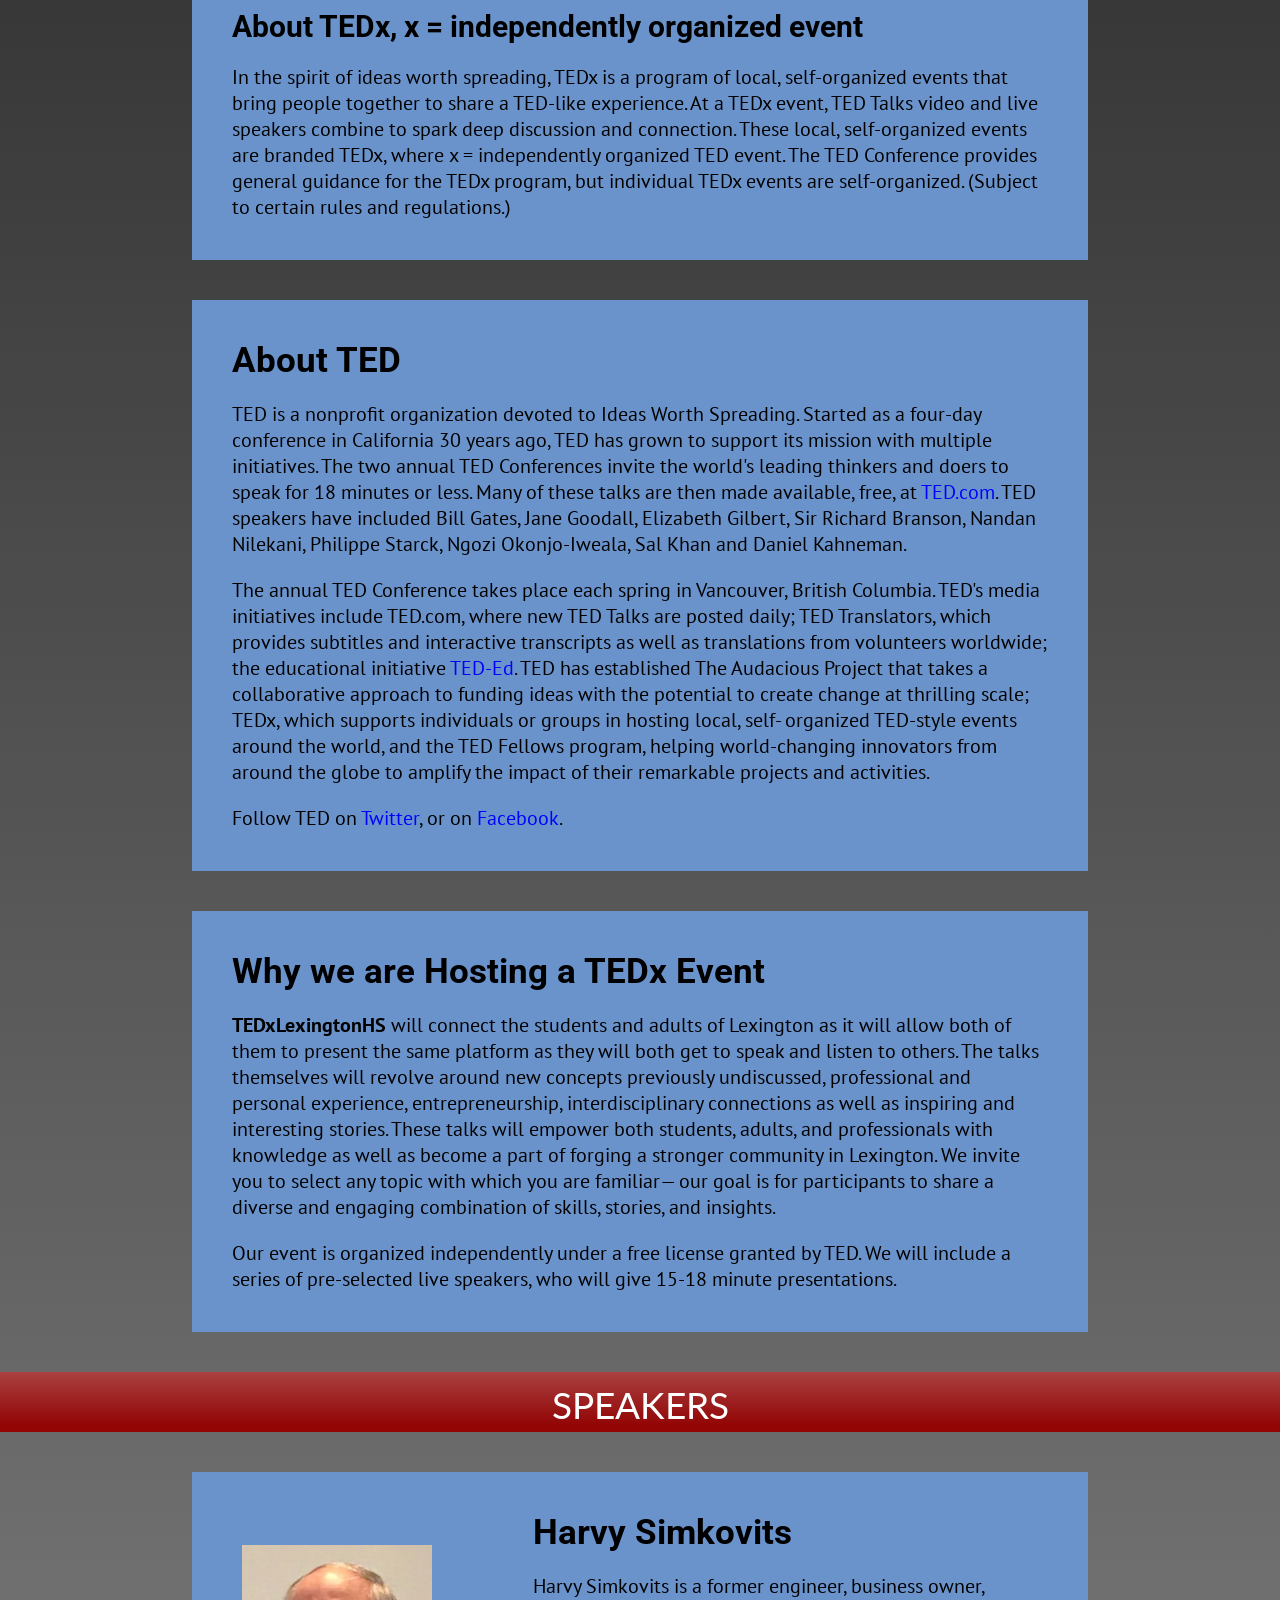
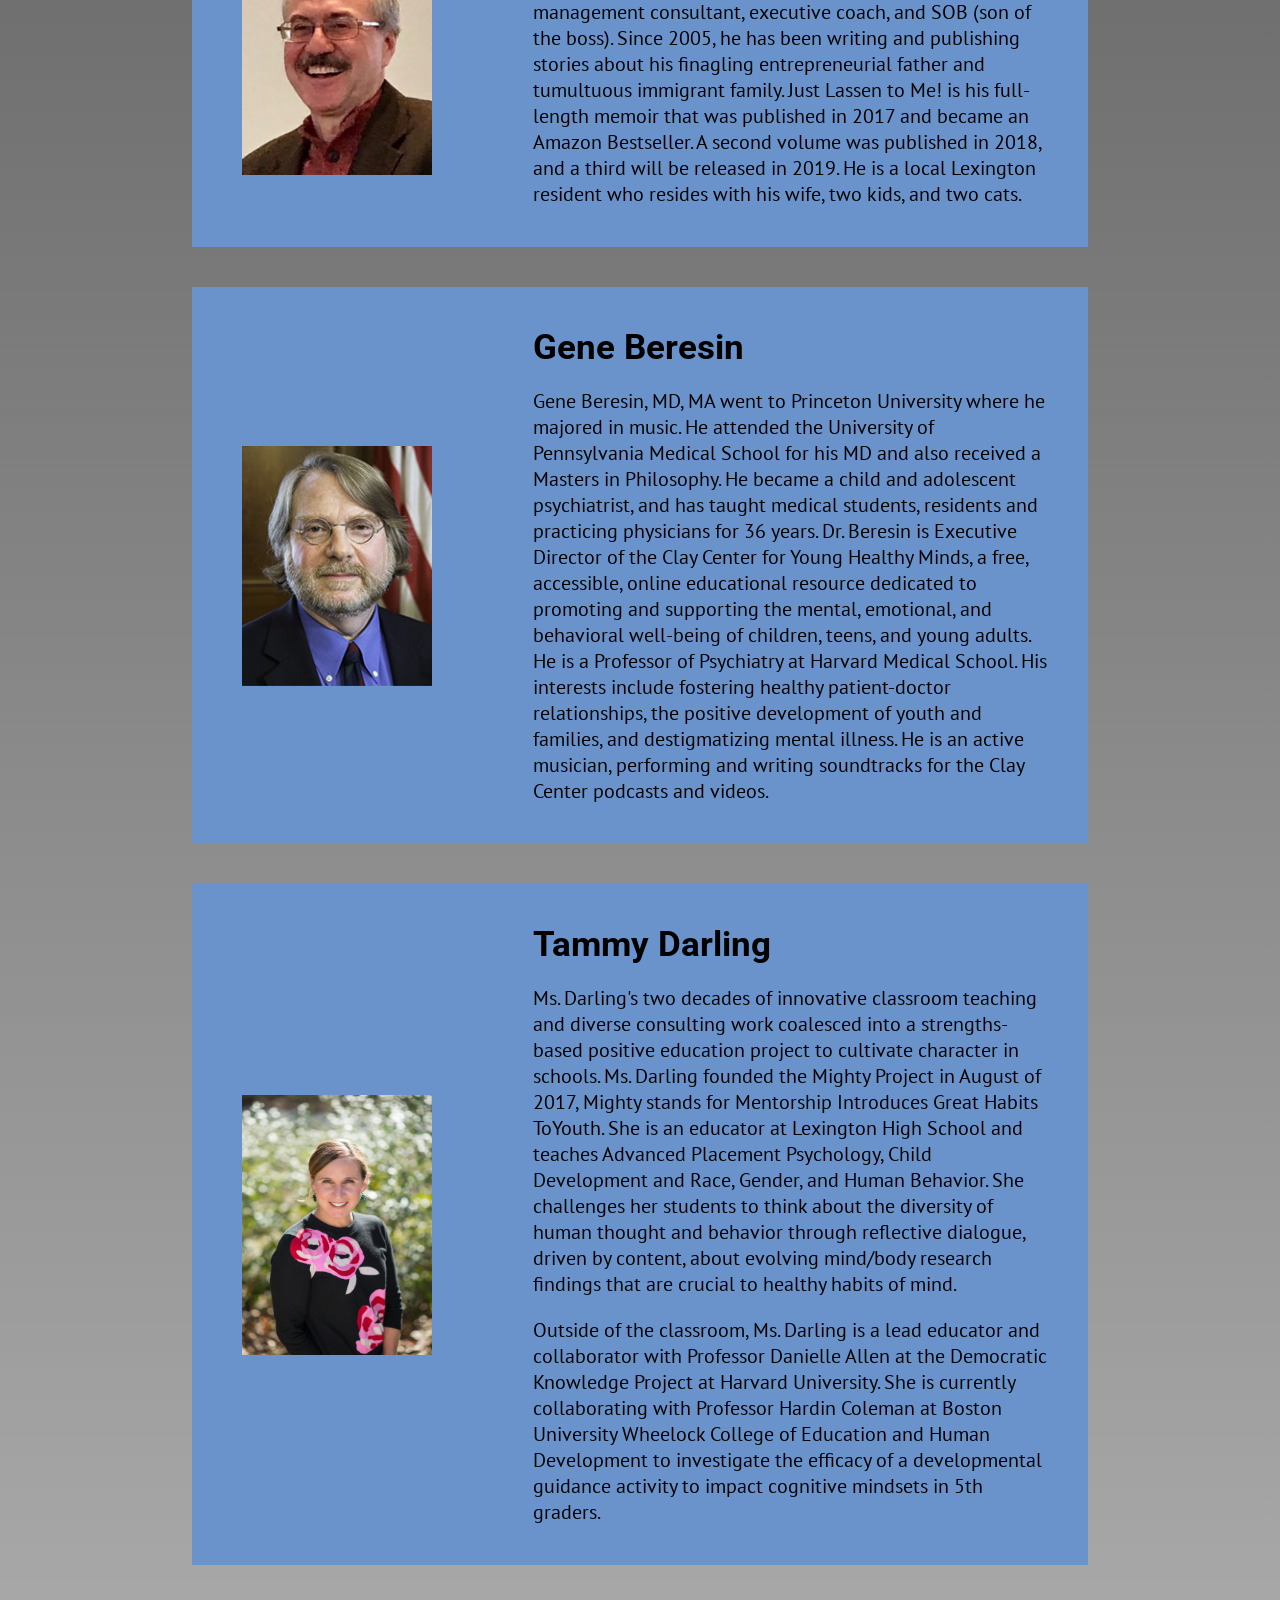
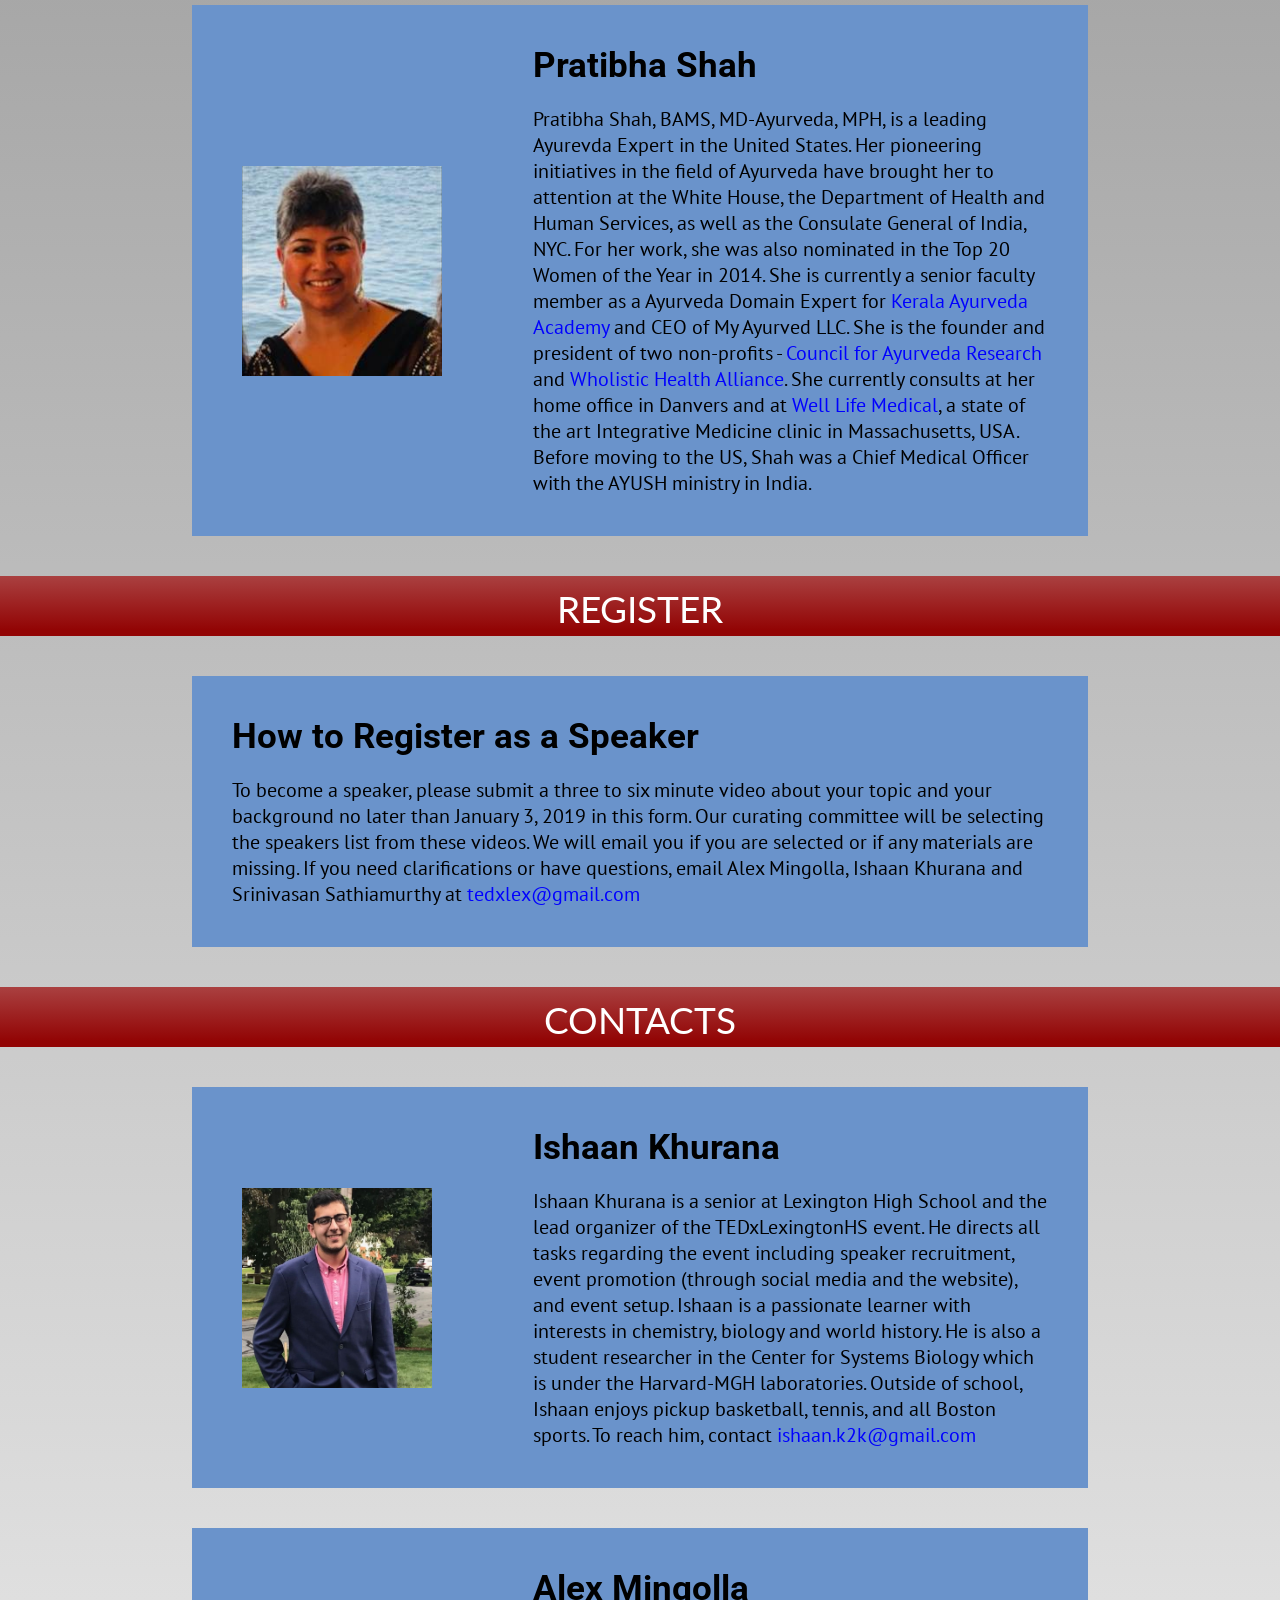
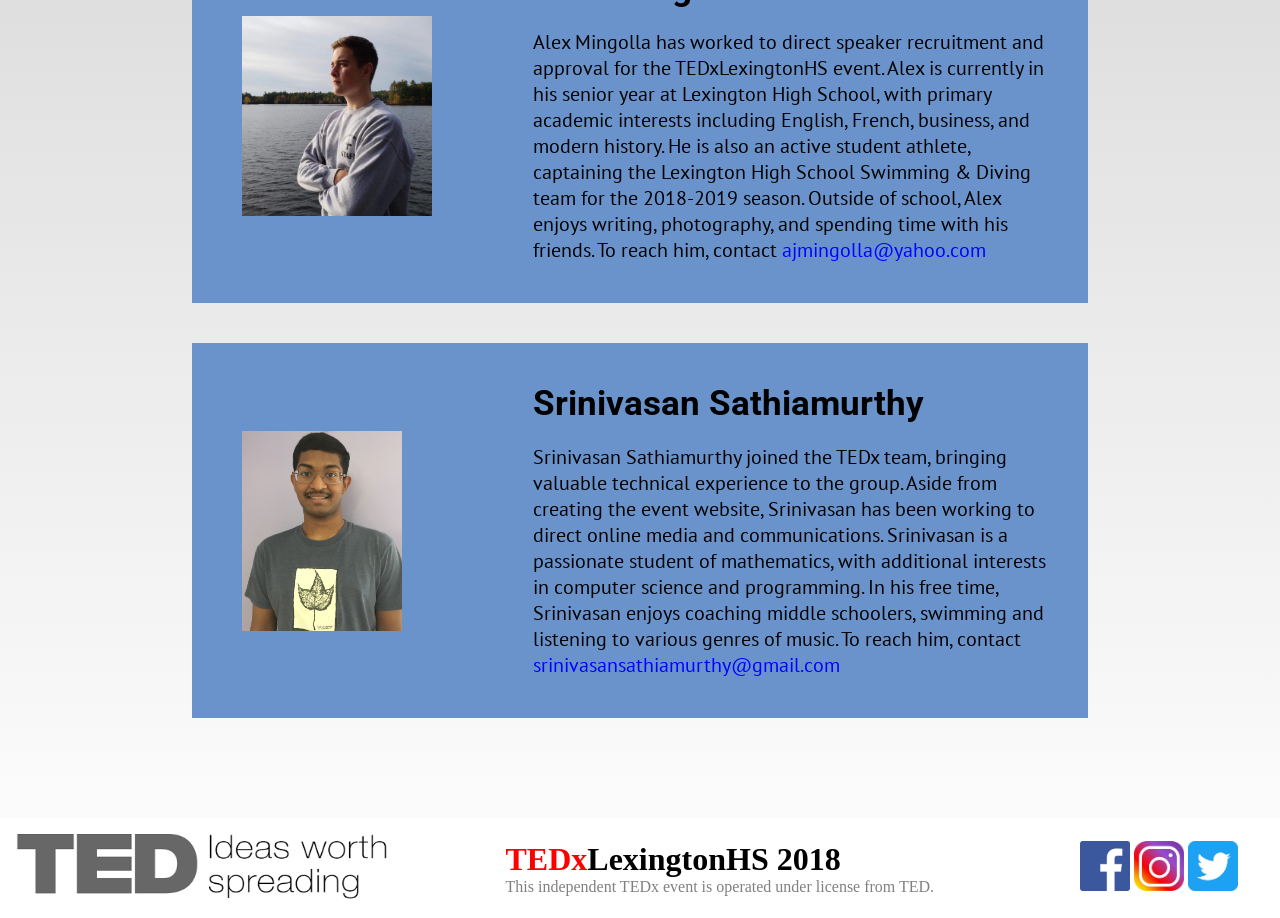
==== commit ff680aec: "Update index.html" ====
--- a/index.html
+++ b/index.html
@@ -345,14 +345,14 @@
 					<p><pre>                  </pre></p>
 					<p style = "font-family: 'PT Sans', sans-serif; font-size: 20px">
 						Pratibha Shah, BAMS, MD-Ayurveda, MPH, is a leading Ayurevda Expert in the United States. 
-						Her pioneering initiatives in the field of Ayurveda, have brought her to attention at 
+						Her pioneering initiatives in the field of Ayurveda have brought her to attention at 
 						the White House, the Department of Health and Human Services, as well as the Consulate 
 						General of India, NYC. For her work, she was also nominated in the Top 20 Women of the 
-						Year, for the year 2014. She is a senior faculty and Ayurveda Domain Expert for 
+						Year in 2014. She is currently a senior faculty member as a Ayurveda Domain Expert for 
 						<a style="color: blue" href="https://www.ayurvedaacademy.com/">Kerala 
-							Ayurveda Academy</a> and CEO of My Ayurved LLC. She is the Founder, President of two non-profits -
+							Ayurveda Academy</a> and CEO of My Ayurved LLC. She is the founder and president of two non-profits -
 							<a style="color: blue" href="http://ayurvedaresearchusa.org/">Council for Ayurveda Research</a> and 
-							<a style="color: blue" href="http://www.wholistichealthalliance.org/">Wholistic Health Alliance</a>. She currently consults out at her
+							<a style="color: blue" href="http://www.wholistichealthalliance.org/">Wholistic Health Alliance</a>. She currently consults at her
 						  home office in Danvers and at <a style="color: blue" href="https://www.welllifemedical.org/">Well Life Medical</a>, a state of the art Integrative Medicine 
 						  clinic in Massachusetts, USA. Before moving to the US, Shah was a Chief Medical Officer 
 						  with the AYUSH ministry in India.
@@ -433,18 +433,18 @@
 		</tr><tr><td style= "width: 100%; align-self: center;"><h1  style = "font-family: 'Roboto', sans-serif; font-size: 35px; text-align: center">Pratibha Shah</h1>
 			<p><pre>                  </pre></p>
 			<p style = "font-family: 'PT Sans', sans-serif; font-size: 20px">
-				Pratibha Shah, BAMS, MD-Ayurveda, MPH, is a leading Ayurevda Expert in the United States. 
-				Her pioneering initiatives in the field of Ayurveda, have brought her to attention at 
-				the White House, the Department of Health and Human Services, as well as the Consulate 
-				General of India, NYC. For her work, she was also nominated in the Top 20 Women of the 
-				Year, for the year 2014. She is a senior faculty and Ayurveda Domain Expert for 
-				<a style="color: blue" href="https://www.ayurvedaacademy.com/">Kerala 
-					Ayurveda Academy</a> and CEO of My Ayurved LLC. She is the Founder, President of two non-profits -
-					<a style="color: blue" href="http://ayurvedaresearchusa.org/">Council for Ayurveda Research</a> and 
-					<a style="color: blue" href="http://www.wholistichealthalliance.org/">Wholistic Health Alliance</a>. She currently consults out at her
-				  home office in Danvers and at <a style="color: blue" href="https://www.welllifemedical.org/">Well Life Medical</a>, a state of the art Integrative Medicine 
-				  clinic in Massachusetts, USA. Before moving to the US, Shah was a Chief Medical Officer 
-				  with the AYUSH ministry in India.
+						Pratibha Shah, BAMS, MD-Ayurveda, MPH, is a leading Ayurevda Expert in the United States. 
+						Her pioneering initiatives in the field of Ayurveda have brought her to attention at 
+						the White House, the Department of Health and Human Services, as well as the Consulate 
+						General of India, NYC. For her work, she was also nominated in the Top 20 Women of the 
+						Year in 2014. She is currently a senior faculty member as a Ayurveda Domain Expert for 
+						<a style="color: blue" href="https://www.ayurvedaacademy.com/">Kerala 
+							Ayurveda Academy</a> and CEO of My Ayurved LLC. She is the founder and president of two non-profits -
+							<a style="color: blue" href="http://ayurvedaresearchusa.org/">Council for Ayurveda Research</a> and 
+							<a style="color: blue" href="http://www.wholistichealthalliance.org/">Wholistic Health Alliance</a>. She currently consults at her
+						  home office in Danvers and at <a style="color: blue" href="https://www.welllifemedical.org/">Well Life Medical</a>, a state of the art Integrative Medicine 
+						  clinic in Massachusetts, USA. Before moving to the US, Shah was a Chief Medical Officer 
+						  with the AYUSH ministry in India.
 			</p>
 		</p></td></tr></td></tr></table></div></div>
 
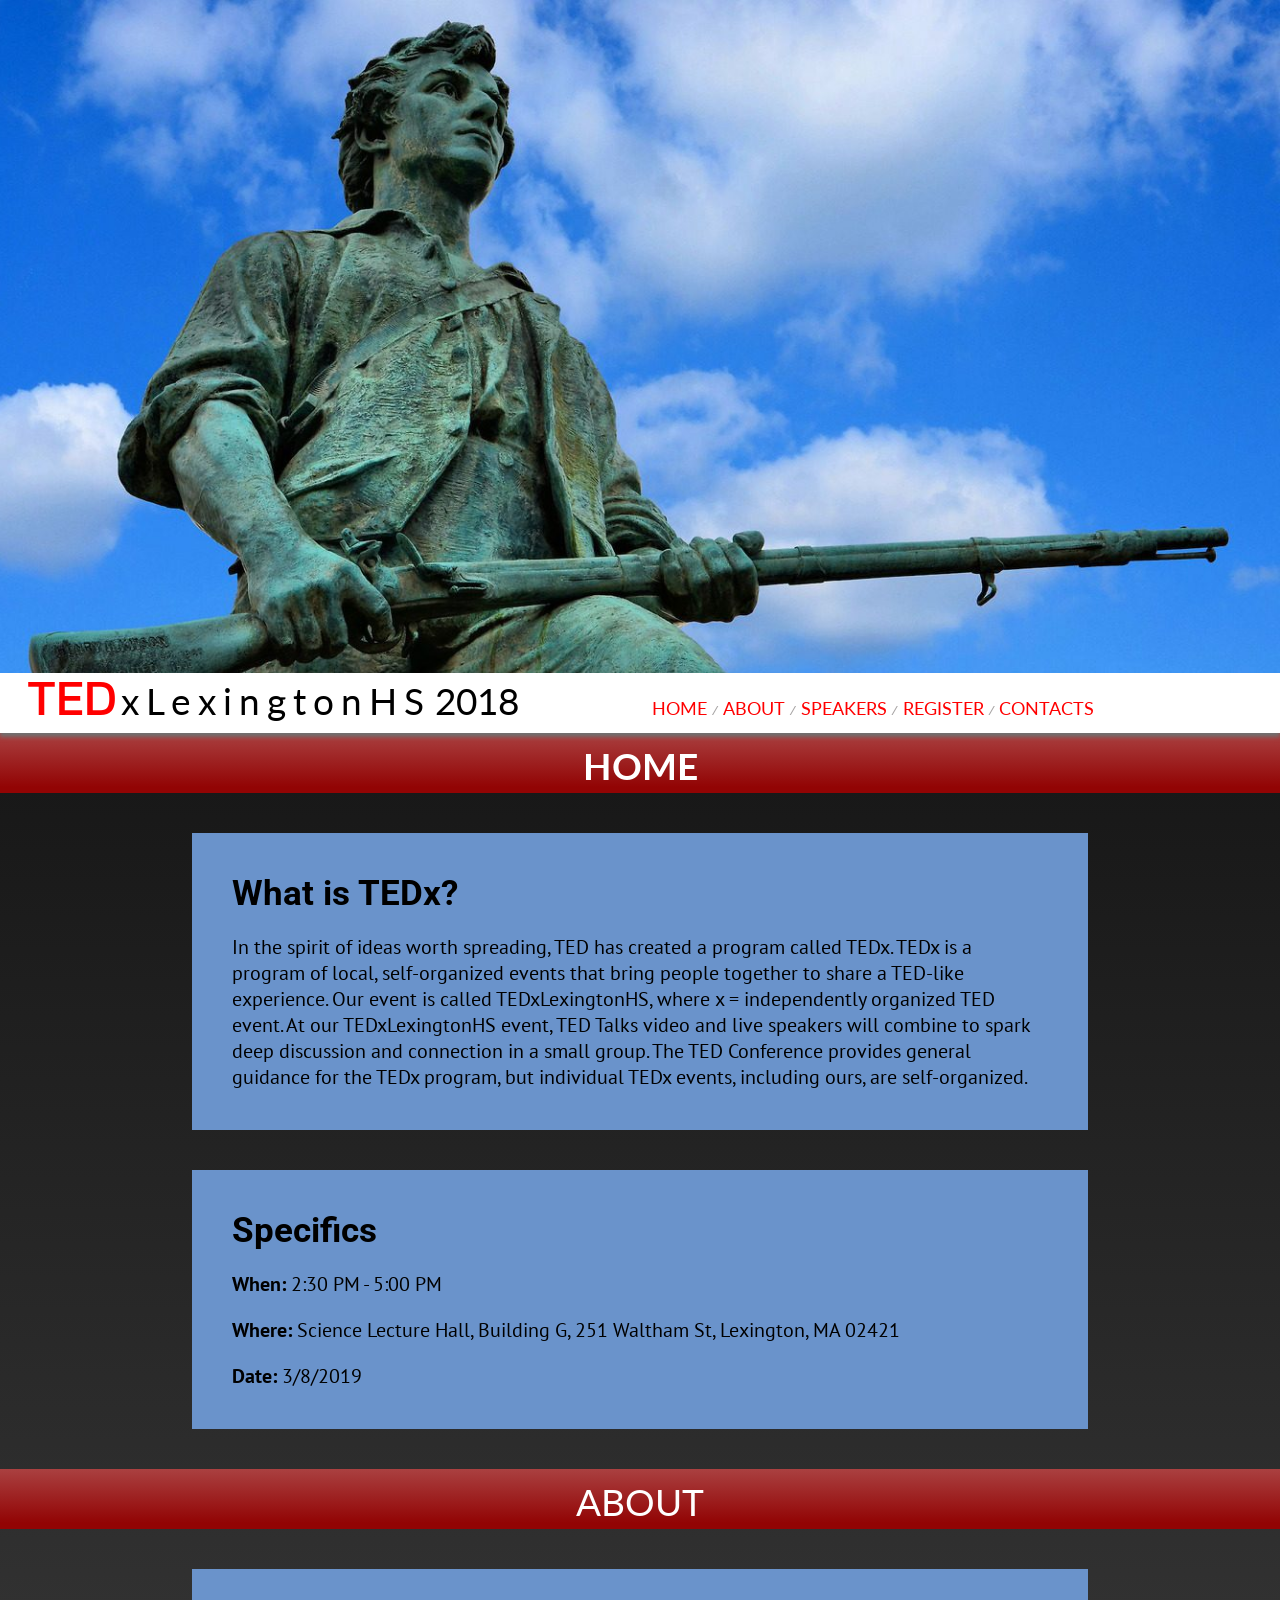
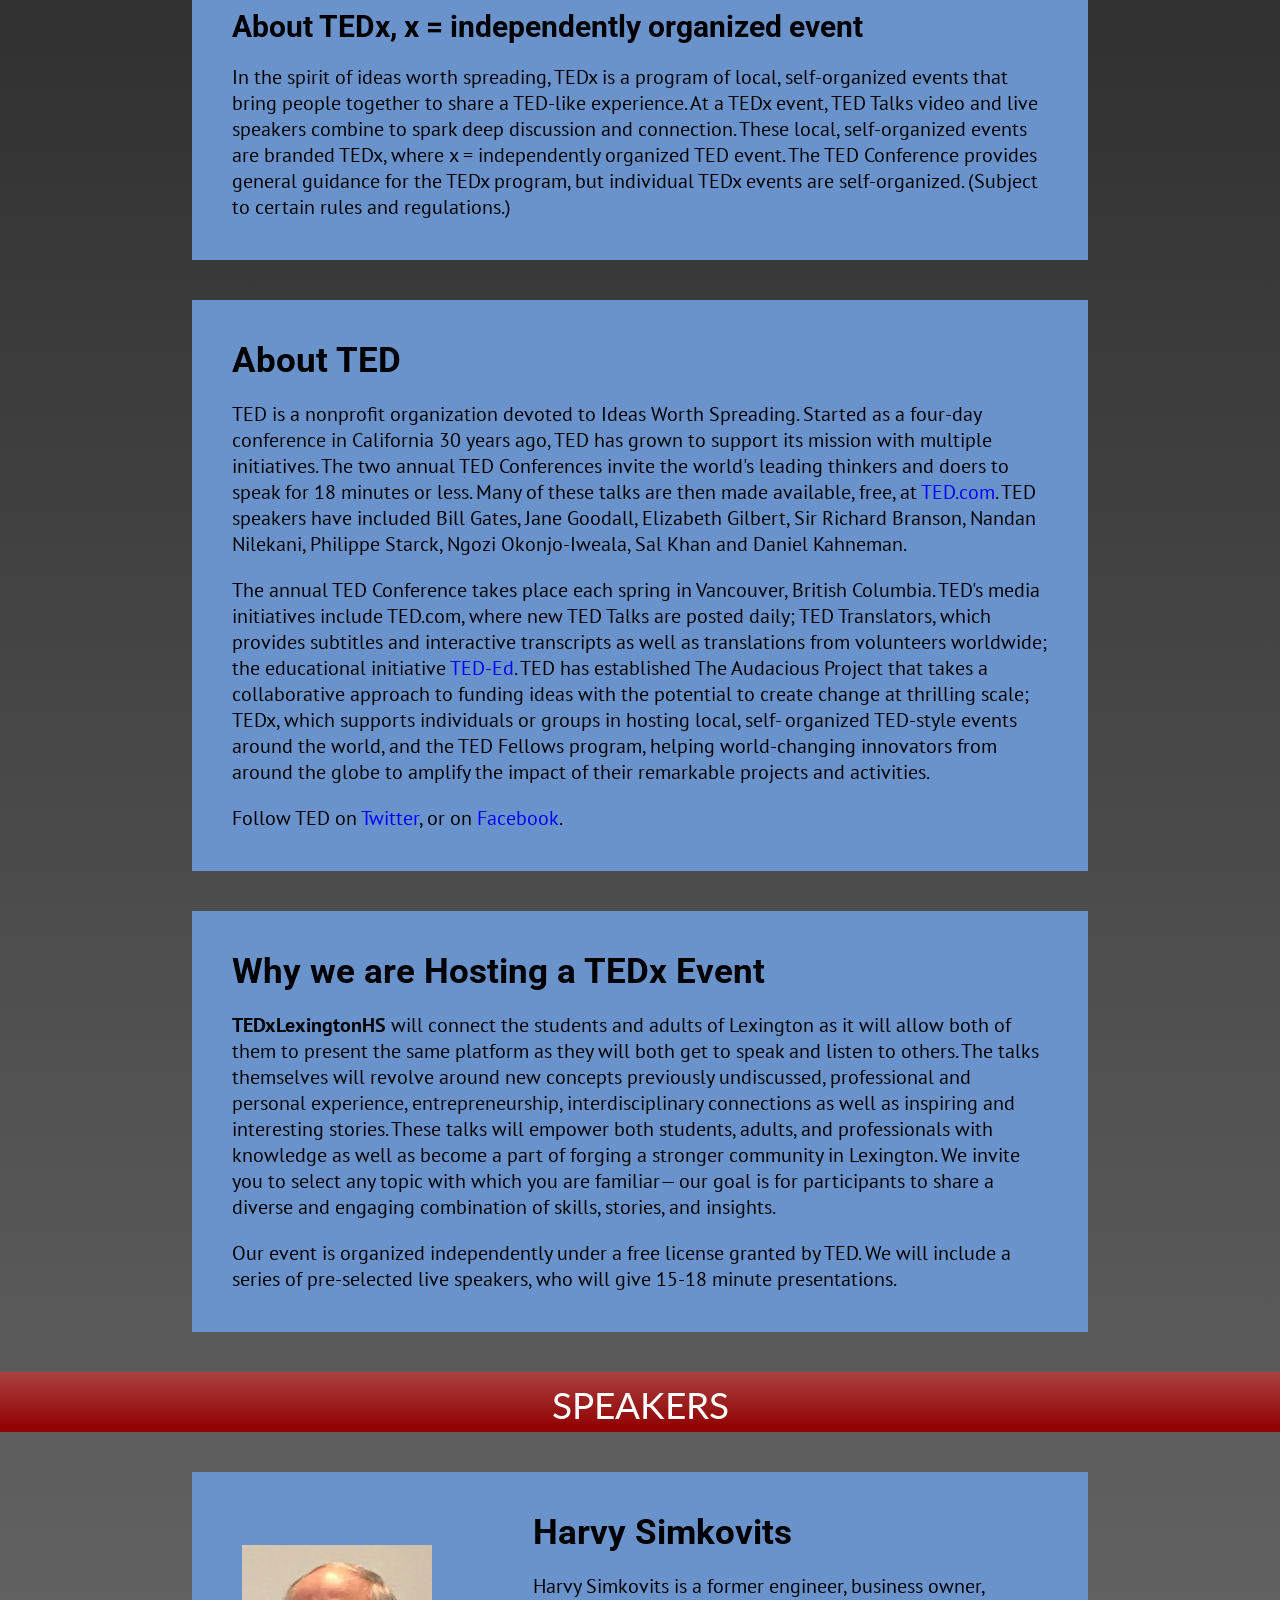
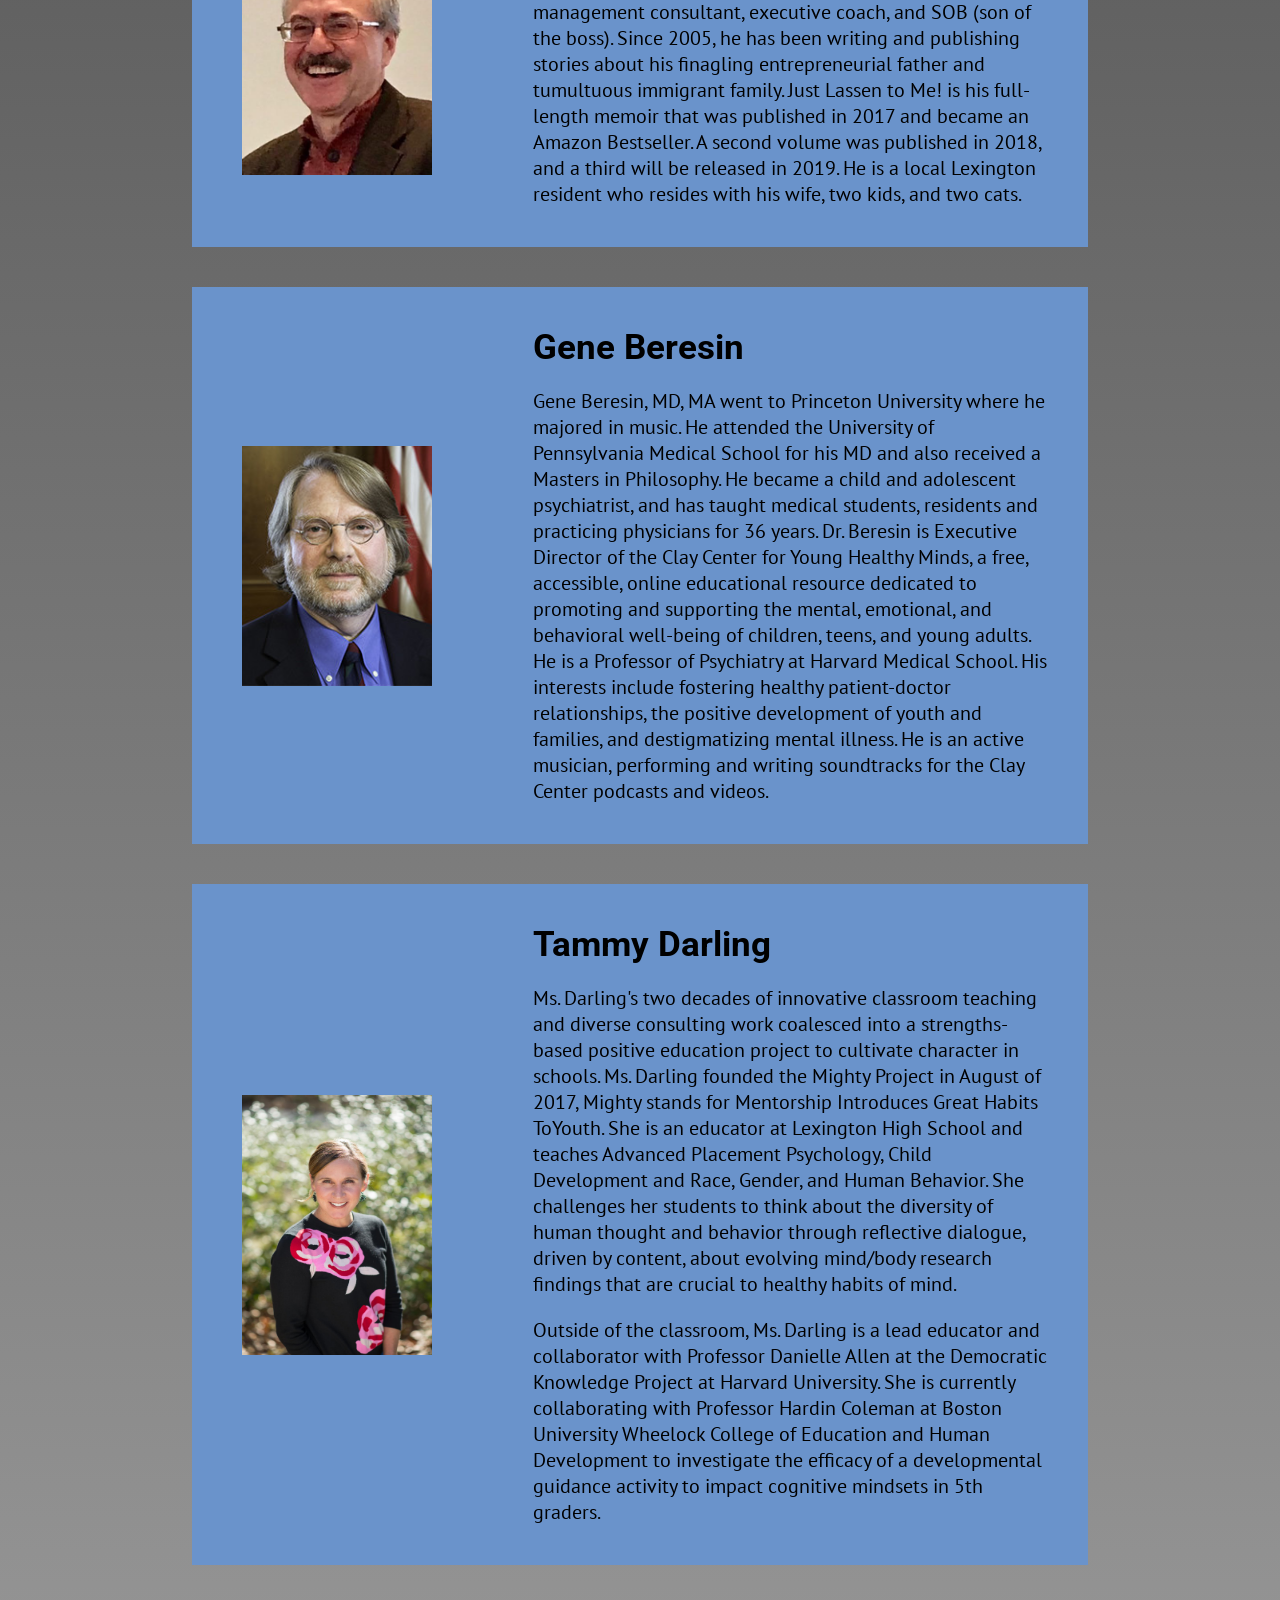
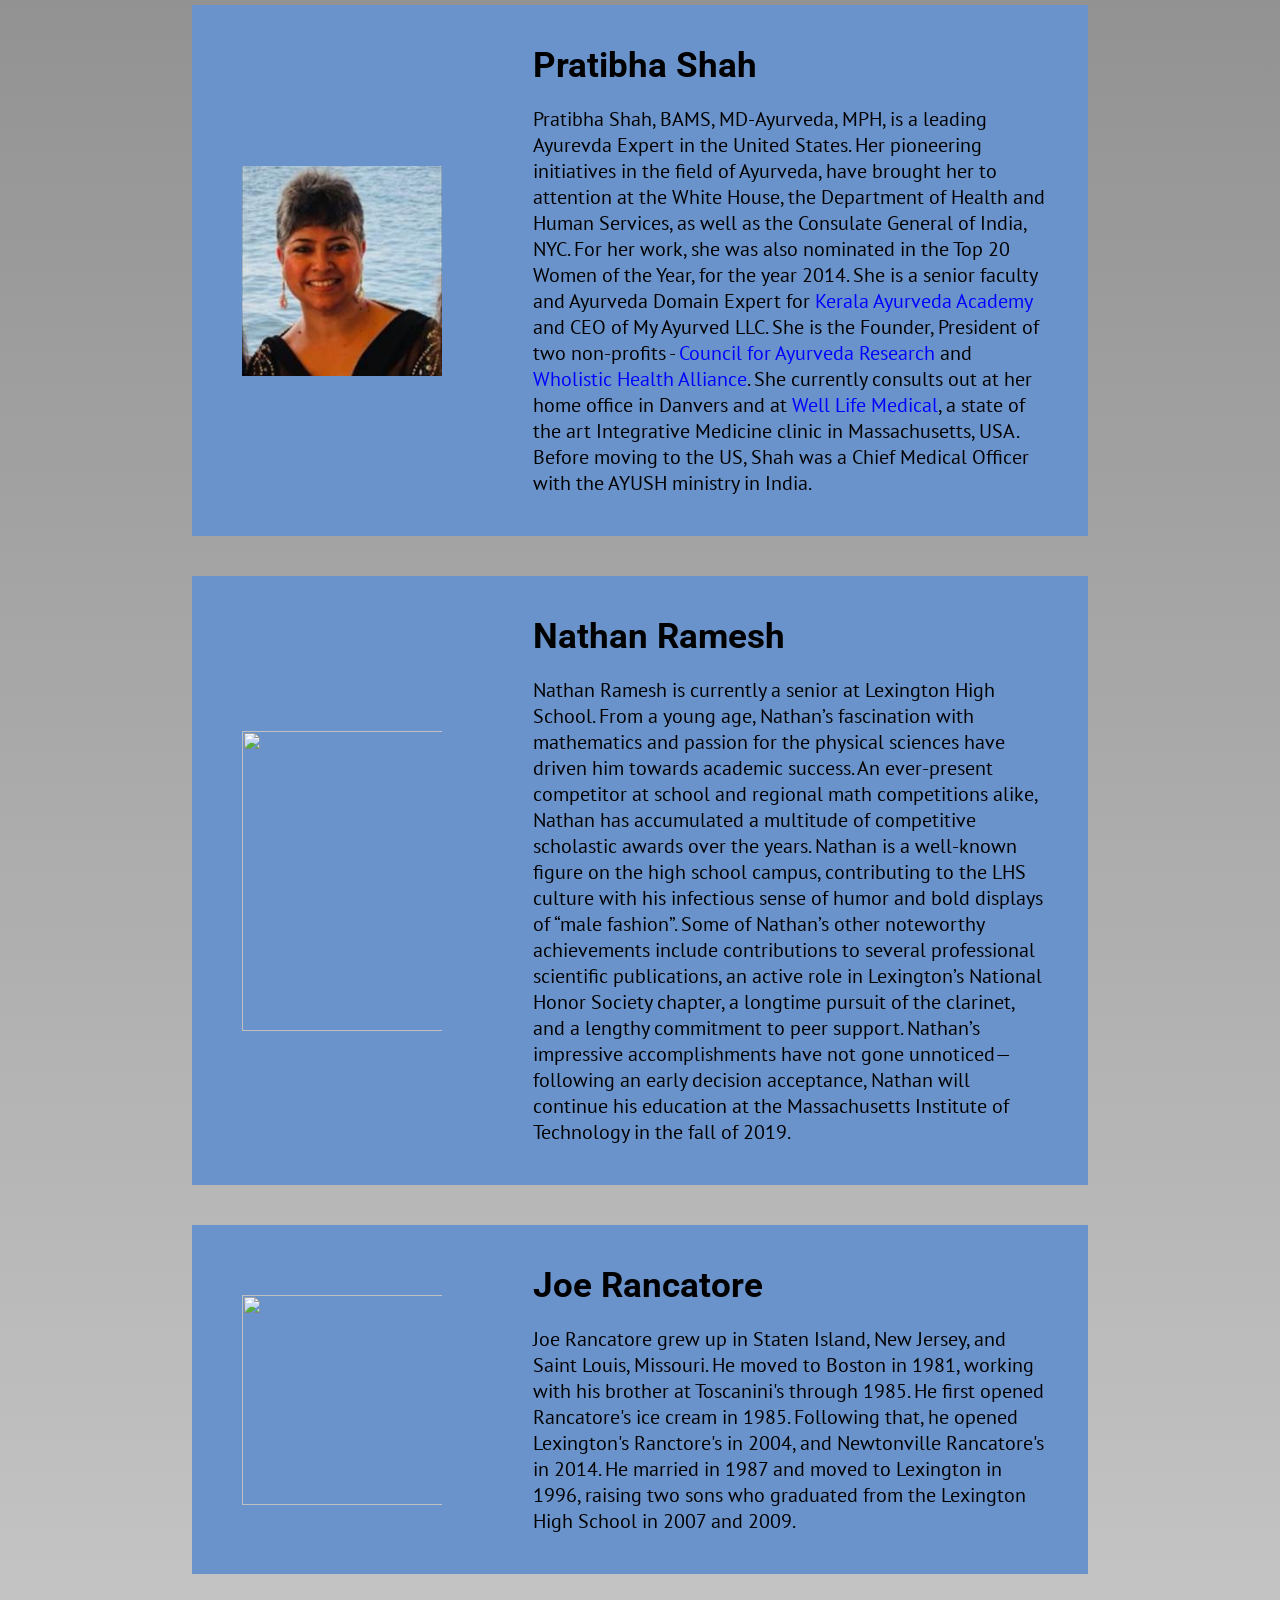
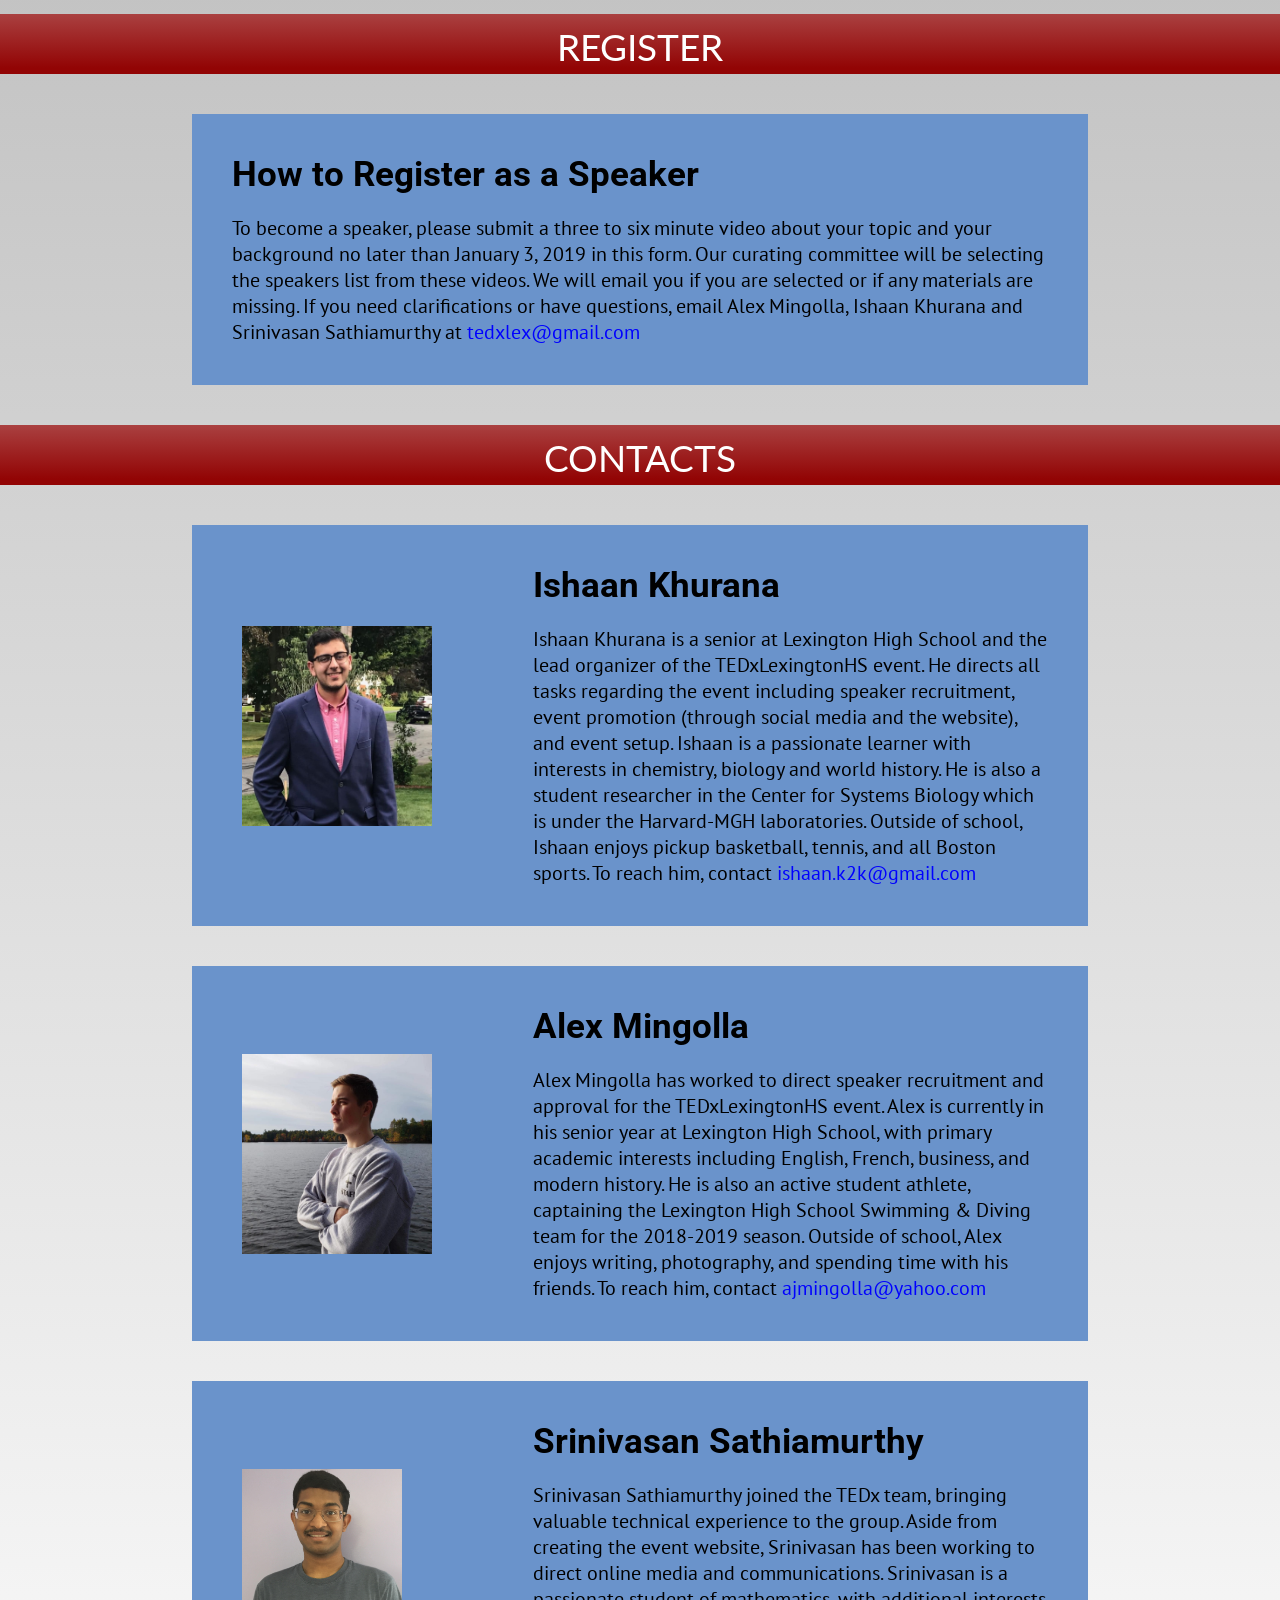
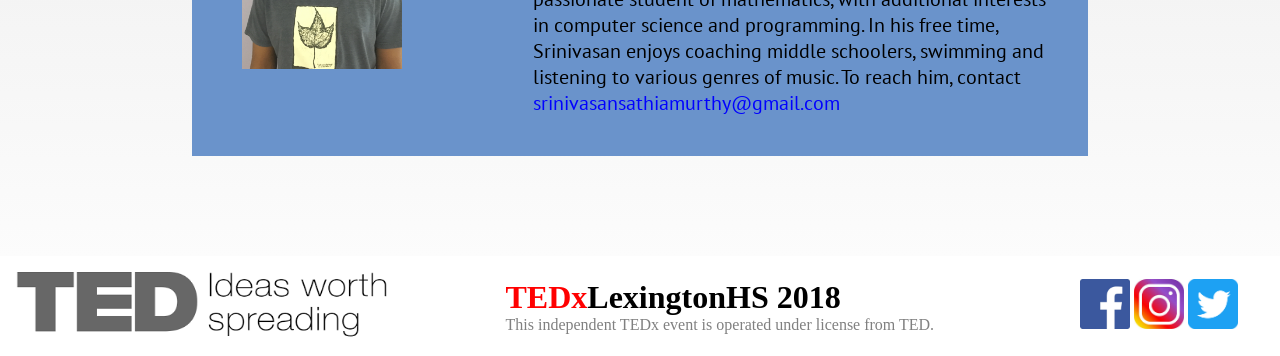
==== commit 31eb0843: "Update index.html" ====
--- a/index.html
+++ b/index.html
@@ -345,20 +345,73 @@
 					<p><pre>                  </pre></p>
 					<p style = "font-family: 'PT Sans', sans-serif; font-size: 20px">
 						Pratibha Shah, BAMS, MD-Ayurveda, MPH, is a leading Ayurevda Expert in the United States. 
-						Her pioneering initiatives in the field of Ayurveda have brought her to attention at 
+						Her pioneering initiatives in the field of Ayurveda, have brought her to attention at 
 						the White House, the Department of Health and Human Services, as well as the Consulate 
 						General of India, NYC. For her work, she was also nominated in the Top 20 Women of the 
-						Year in 2014. She is currently a senior faculty member as a Ayurveda Domain Expert for 
+						Year, for the year 2014. She is a senior faculty and Ayurveda Domain Expert for 
 						<a style="color: blue" href="https://www.ayurvedaacademy.com/">Kerala 
-							Ayurveda Academy</a> and CEO of My Ayurved LLC. She is the founder and president of two non-profits -
+							Ayurveda Academy</a> and CEO of My Ayurved LLC. She is the Founder, President of two non-profits -
 							<a style="color: blue" href="http://ayurvedaresearchusa.org/">Council for Ayurveda Research</a> and 
-							<a style="color: blue" href="http://www.wholistichealthalliance.org/">Wholistic Health Alliance</a>. She currently consults at her
+							<a style="color: blue" href="http://www.wholistichealthalliance.org/">Wholistic Health Alliance</a>. She currently consults out at her
 						  home office in Danvers and at <a style="color: blue" href="https://www.welllifemedical.org/">Well Life Medical</a>, a state of the art Integrative Medicine 
 						  clinic in Massachusetts, USA. Before moving to the US, Shah was a Chief Medical Officer 
 						  with the AYUSH ministry in India.
 					</p>
 
 			</td></tr></table>
+	</div>
+</div>
+
+
+<div class="contentSection yellow">
+	<div class="textBox">
+		<table style="width:100%; min-height:200px; padding-top: 0px;" border="0" cellspacing="0">
+			<tr>
+				<td style="width:35%;min-height: 100%"><span><img src="images/nathan.jpg" style="width: 210px; height: 300px; padding-top: 0px; padding-left: 10px; float: left; margin-right: 10px;"></span></td>
+				<td style="width:60%;min-height: 100%;align-self: left; ">
+				
+				<h1  style = "font-family: 'Roboto', sans-serif; font-size: 35px">Nathan Ramesh</h1>
+				<p><pre>                  </pre></p>
+				<p style = "font-family: 'PT Sans', sans-serif; font-size: 20px">
+					Nathan Ramesh is currently a senior at Lexington High School. From a young age, 
+					Nathan’s fascination with mathematics and passion for the physical sciences have 
+					driven him towards academic success. An ever-present competitor at school and 
+					regional math competitions alike, Nathan has accumulated a multitude of competitive 
+					scholastic awards over the years. Nathan is a well-known figure on the high school 
+					campus, contributing to the LHS culture with his infectious sense of humor and bold 
+					displays of “male fashion”. Some of Nathan’s other noteworthy achievements include 
+					contributions to several professional scientific publications, an active role in
+					 Lexington’s National Honor Society chapter, a longtime pursuit of the clarinet, 
+					 and a lengthy commitment to peer support. Nathan’s impressive accomplishments 
+					 have not gone unnoticed—following an early decision acceptance, Nathan will continue 
+					 his education at the Massachusetts Institute of Technology in the fall of 2019.
+				</p>
+
+		</td></tr></table>
+	</div>
+</div>
+
+
+<div class="contentSection yellow">
+	<div class="textBox">
+		<table style="width:100%; min-height:200px; padding-top: 0px;" border="0" cellspacing="0">
+			<tr>
+				<td style="width:35%;min-height: 100%"><span><img src="images/ranc.jpg" style="width: 210px; height: 210px; padding-top: 0px; padding-left: 10px; float: left; margin-right: 10px;"></span></td>
+				<td style="width:60%;min-height: 100%;align-self: left; ">
+				
+				<h1  style = "font-family: 'Roboto', sans-serif; font-size: 35px">Joe Rancatore</h1>
+				<p><pre>                  </pre></p>
+				<p style = "font-family: 'PT Sans', sans-serif; font-size: 20px">
+					Joe Rancatore grew up in Staten Island, New Jersey, and Saint Louis, Missouri.
+					He moved to Boston in 1981, working with his brother at Toscanini's through 1985.
+					He first opened Rancatore's ice cream in 1985. Following that, he opened Lexington's Ranctore's
+					in 2004, and Newtonville Rancatore's in 2014.
+
+					He married in 1987 and moved to Lexington in 1996, raising two sons who graduated from 
+					the Lexington High School in 2007 and 2009.
+				</p>
+
+		</td></tr></table>
 	</div>
 </div>
 
@@ -433,22 +486,57 @@
 		</tr><tr><td style= "width: 100%; align-self: center;"><h1  style = "font-family: 'Roboto', sans-serif; font-size: 35px; text-align: center">Pratibha Shah</h1>
 			<p><pre>                  </pre></p>
 			<p style = "font-family: 'PT Sans', sans-serif; font-size: 20px">
-						Pratibha Shah, BAMS, MD-Ayurveda, MPH, is a leading Ayurevda Expert in the United States. 
-						Her pioneering initiatives in the field of Ayurveda have brought her to attention at 
-						the White House, the Department of Health and Human Services, as well as the Consulate 
-						General of India, NYC. For her work, she was also nominated in the Top 20 Women of the 
-						Year in 2014. She is currently a senior faculty member as a Ayurveda Domain Expert for 
-						<a style="color: blue" href="https://www.ayurvedaacademy.com/">Kerala 
-							Ayurveda Academy</a> and CEO of My Ayurved LLC. She is the founder and president of two non-profits -
-							<a style="color: blue" href="http://ayurvedaresearchusa.org/">Council for Ayurveda Research</a> and 
-							<a style="color: blue" href="http://www.wholistichealthalliance.org/">Wholistic Health Alliance</a>. She currently consults at her
-						  home office in Danvers and at <a style="color: blue" href="https://www.welllifemedical.org/">Well Life Medical</a>, a state of the art Integrative Medicine 
-						  clinic in Massachusetts, USA. Before moving to the US, Shah was a Chief Medical Officer 
-						  with the AYUSH ministry in India.
+				Pratibha Shah, BAMS, MD-Ayurveda, MPH, is a leading Ayurevda Expert in the United States. 
+				Her pioneering initiatives in the field of Ayurveda, have brought her to attention at 
+				the White House, the Department of Health and Human Services, as well as the Consulate 
+				General of India, NYC. For her work, she was also nominated in the Top 20 Women of the 
+				Year, for the year 2014. She is a senior faculty and Ayurveda Domain Expert for 
+				<a style="color: blue" href="https://www.ayurvedaacademy.com/">Kerala 
+					Ayurveda Academy</a> and CEO of My Ayurved LLC. She is the Founder, President of two non-profits -
+					<a style="color: blue" href="http://ayurvedaresearchusa.org/">Council for Ayurveda Research</a> and 
+					<a style="color: blue" href="http://www.wholistichealthalliance.org/">Wholistic Health Alliance</a>. She currently consults out at her
+				  home office in Danvers and at <a style="color: blue" href="https://www.welllifemedical.org/">Well Life Medical</a>, a state of the art Integrative Medicine 
+				  clinic in Massachusetts, USA. Before moving to the US, Shah was a Chief Medical Officer 
+				  with the AYUSH ministry in India.
 			</p>
 		</p></td></tr></td></tr></table></div></div>
 
-
+		<div class="contentSection yellow"><div class="textBox"><table style="width:100%; min-height:200px; padding-top: 0px;" border="0" cellspacing="0">
+			<tr><td style="width:100%;min-height: 100%"><span><img style = "display: block; margin-left: auto; margin-right: auto; width: 190px; height: 280px; padding-top: 0px;" src="images/nathan.jpg"></span></td>	
+			</tr><tr><td><p><pre>                  </pre></p></td>
+			</tr><tr><td style= "width: 100%; align-self: center;"><h1  style = "font-family: 'Roboto', sans-serif; font-size: 35px; text-align: center">Nathan Ramesh</h1>
+				<p><pre>                  </pre></p>
+				<p style = "font-family: 'PT Sans', sans-serif; font-size: 20px">
+					Nathan Ramesh is currently a senior at Lexington High School. From a young age, 
+					Nathan’s fascination with mathematics and passion for the physical sciences have 
+					driven him towards academic success. An ever-present competitor at school and 
+					regional math competitions alike, Nathan has accumulated a multitude of competitive 
+					scholastic awards over the years. Nathan is a well-known figure on the high school 
+					campus, contributing to the LHS culture with his infectious sense of humor and bold 
+					displays of “male fashion”. Some of Nathan’s other noteworthy achievements include 
+					contributions to several professional scientific publications, an active role in
+					 Lexington’s National Honor Society chapter, a longtime pursuit of the clarinet, 
+					 and a lengthy commitment to peer support. Nathan’s impressive accomplishments 
+					 have not gone unnoticed—following an early decision acceptance, Nathan will continue 
+					 his education at the Massachusetts Institute of Technology in the fall of 2019.
+				</p>
+			</p></td></tr></td></tr></table></div></div>
+
+			<div class="contentSection yellow"><div class="textBox"><table style="width:100%; min-height:200px; padding-top: 0px;" border="0" cellspacing="0">
+				<tr><td style="width:100%;min-height: 100%"><span><img style = "display: block; margin-left: auto; margin-right: auto; width: 210px; height: 210px; padding-top: 0px;" src="images/ranc.jpg"></span></td>	
+				</tr><tr><td><p><pre>                  </pre></p></td>
+				</tr><tr><td style= "width: 100%; align-self: center;"><h1  style = "font-family: 'Roboto', sans-serif; font-size: 35px; text-align: center">Joe Rancatore</h1>
+					<p><pre>                  </pre></p>
+					<p style = "font-family: 'PT Sans', sans-serif; font-size: 20px">
+						Joe Rancatore grew up in Staten Island, New Jersey, and Saint Louis, Missouri.
+						He moved to Boston in 1981, working with his brother at Toscanini's through 1985.
+						He first opened Rancatore's ice cream in 1985. Following that, he opened Lexington's Ranctore's
+						in 2004, and Newtonville Rancatore's in 2014.
+	
+						He married in 1987 and moved to Lexington in 1996, raising two sons who graduated from 
+						the Lexington High School in 2007 and 2009.
+					</p>
+			</p></td></tr></td></tr></table></div></div>
 
 	<!--<div style = "height: 60px;">
 
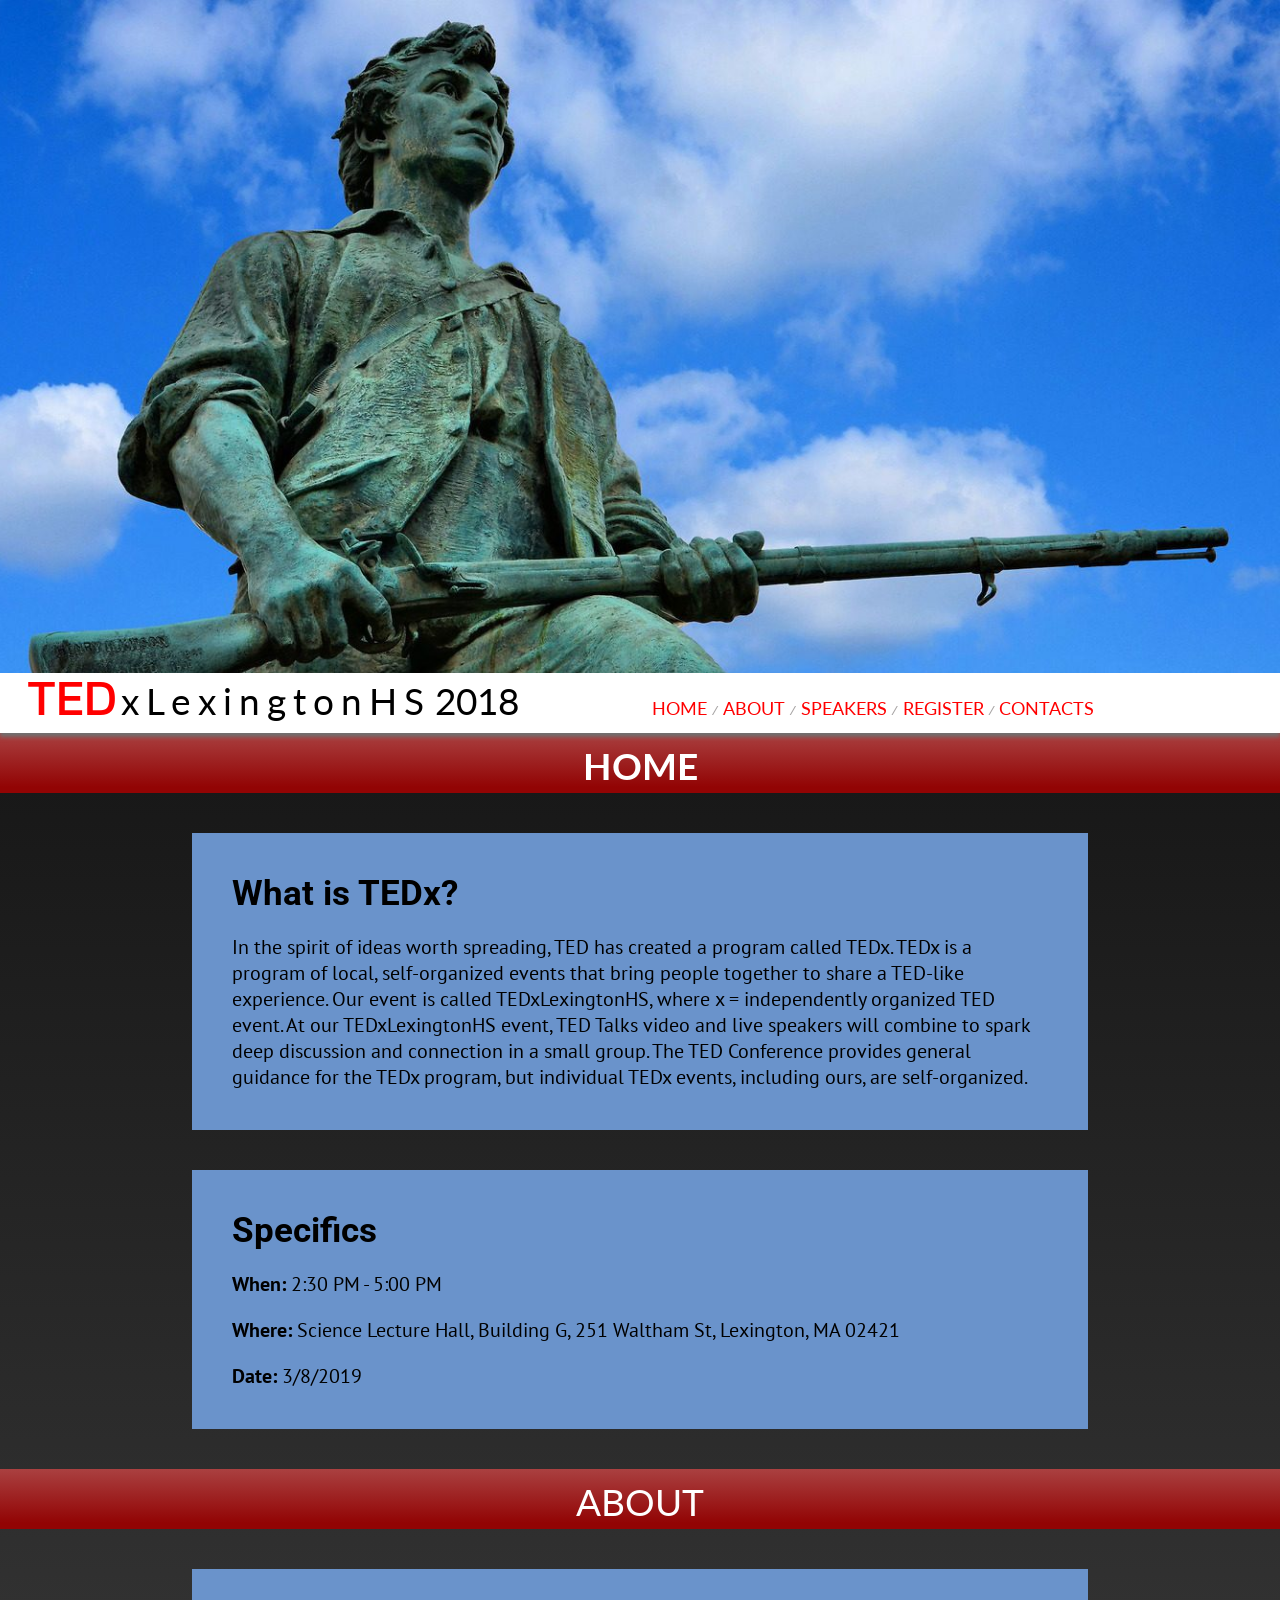
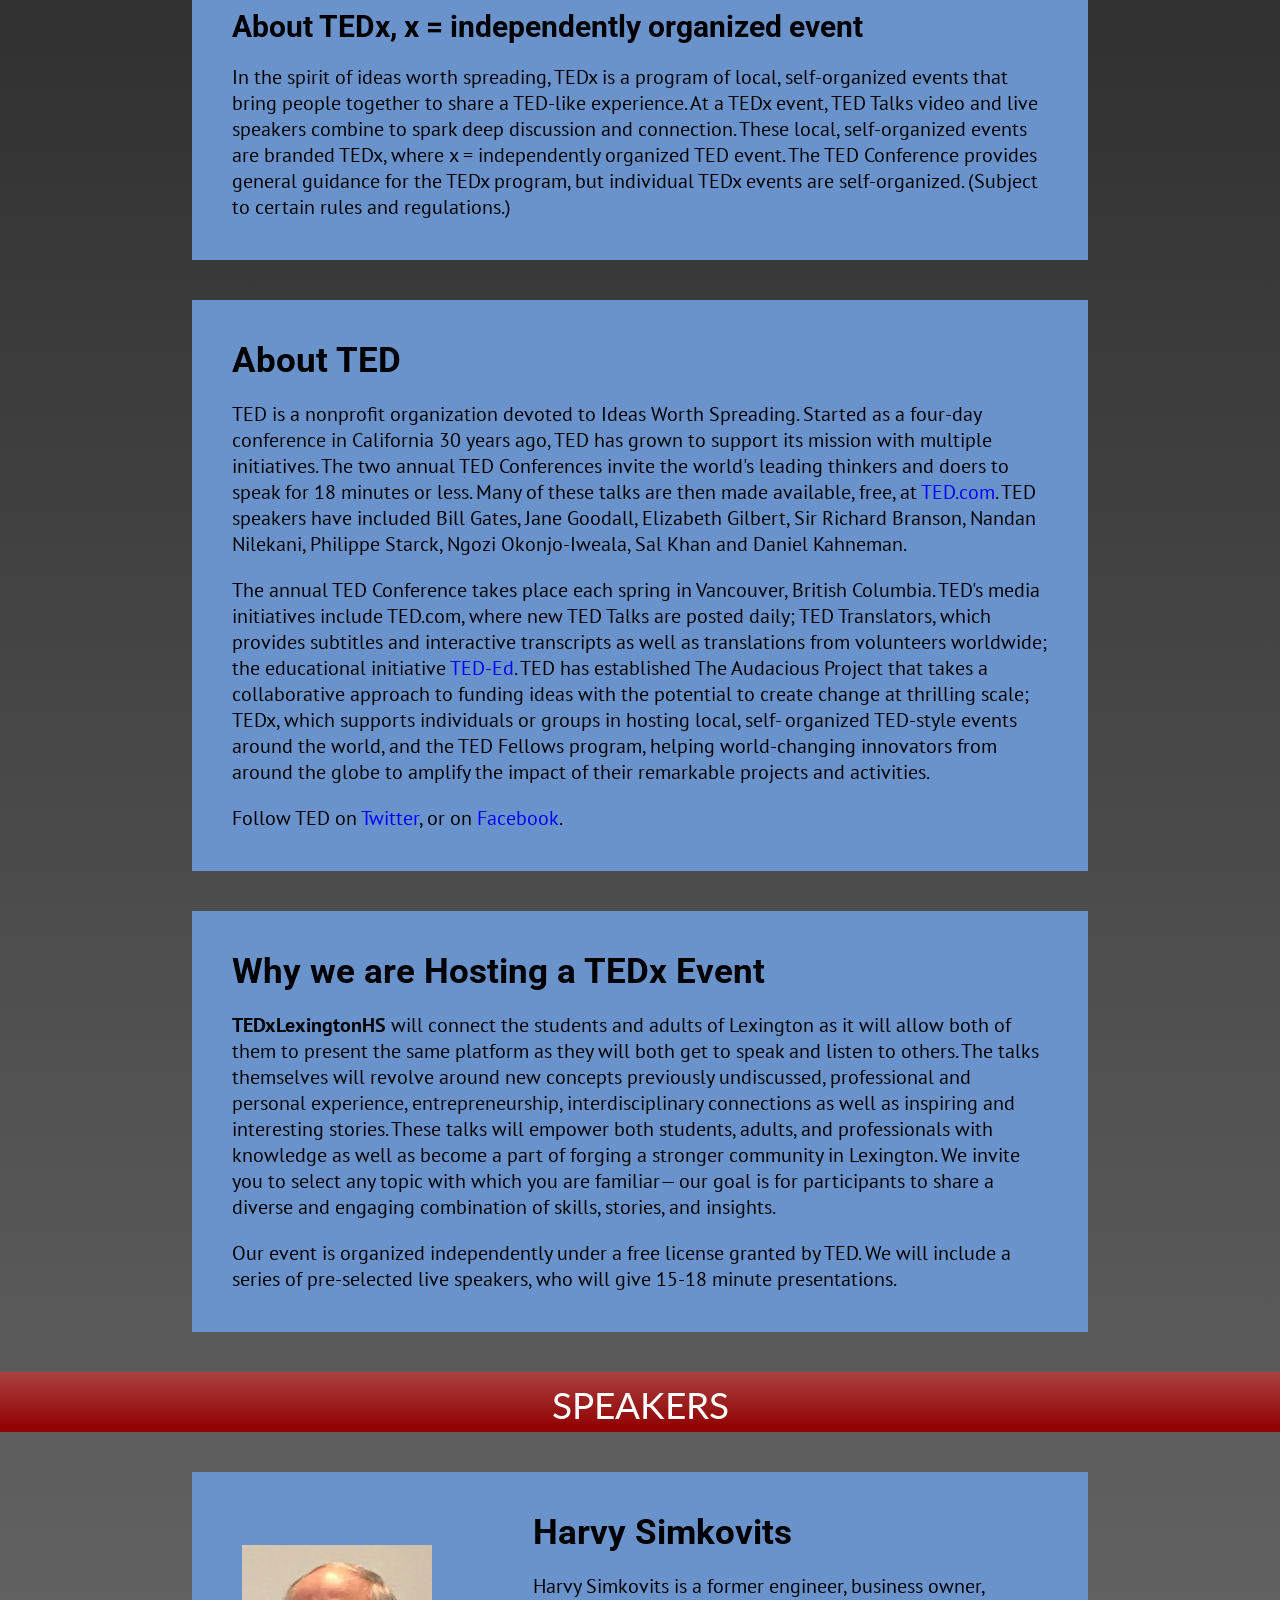
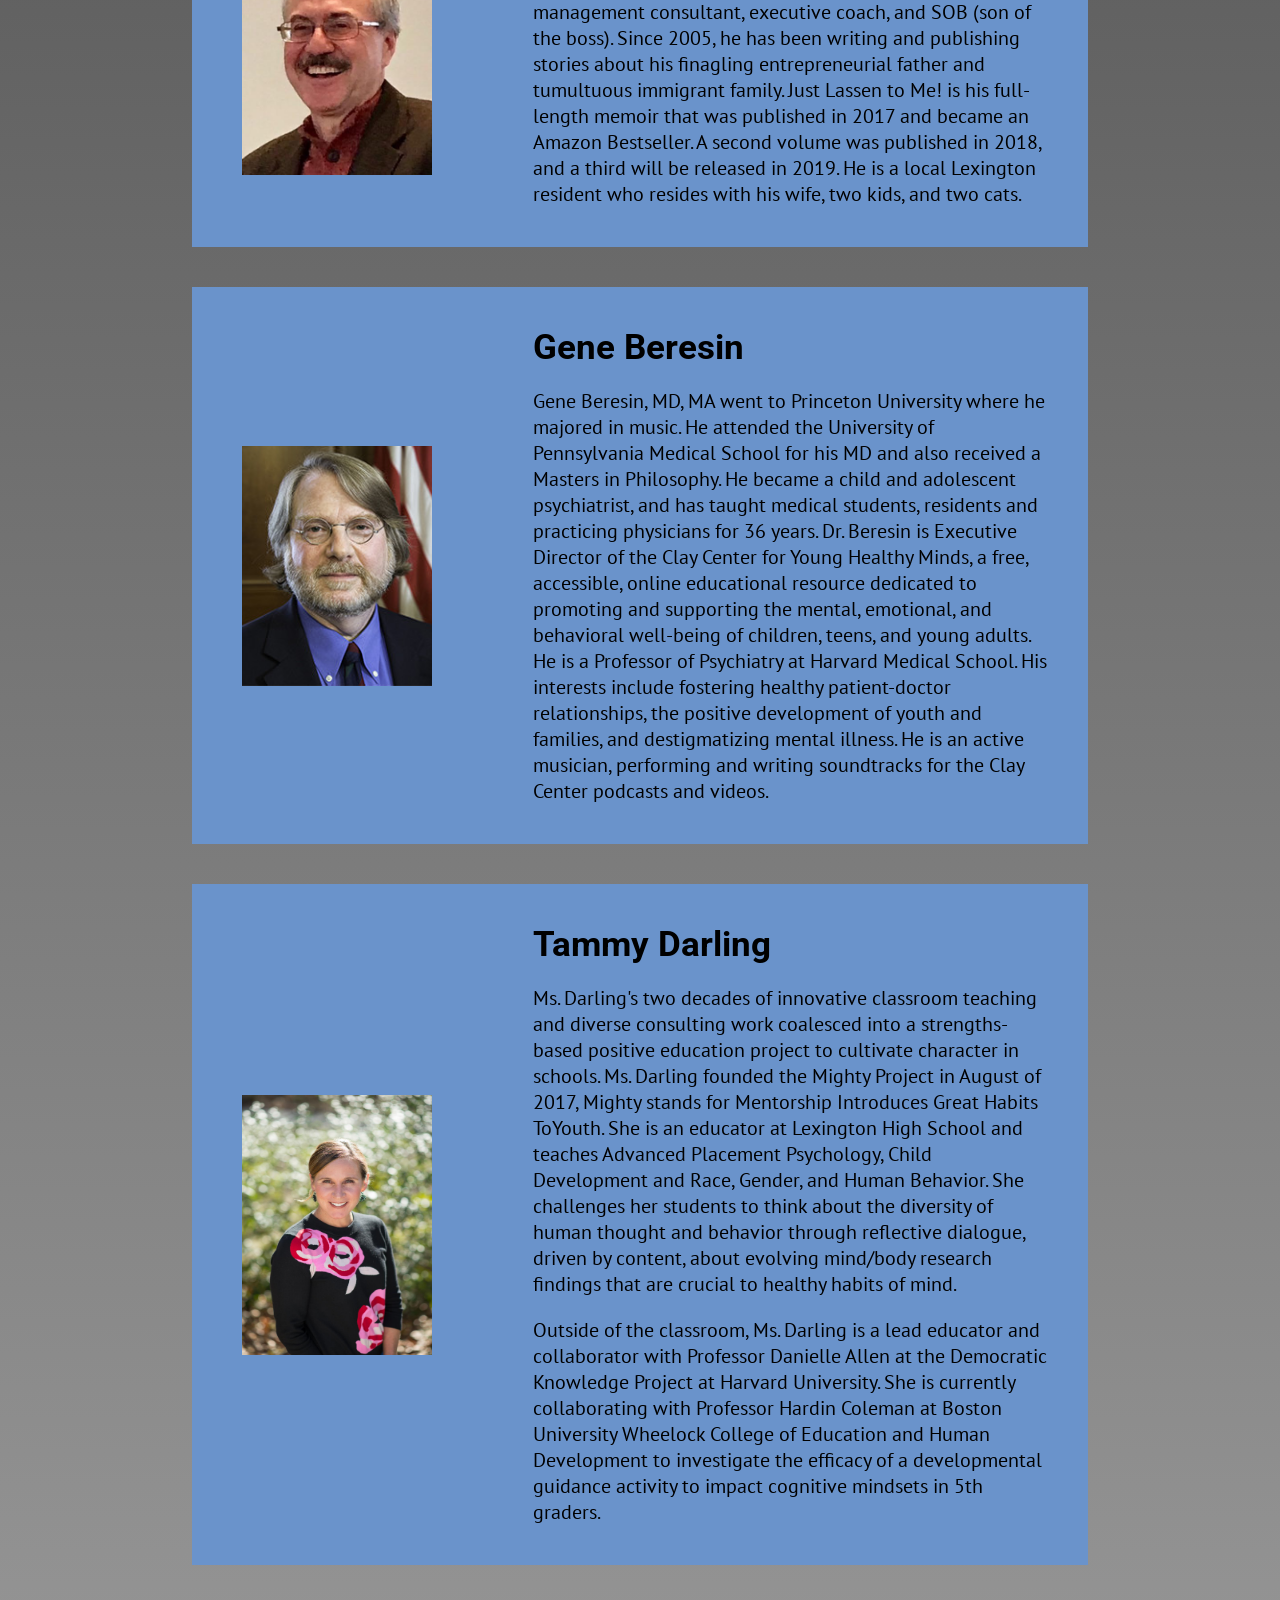
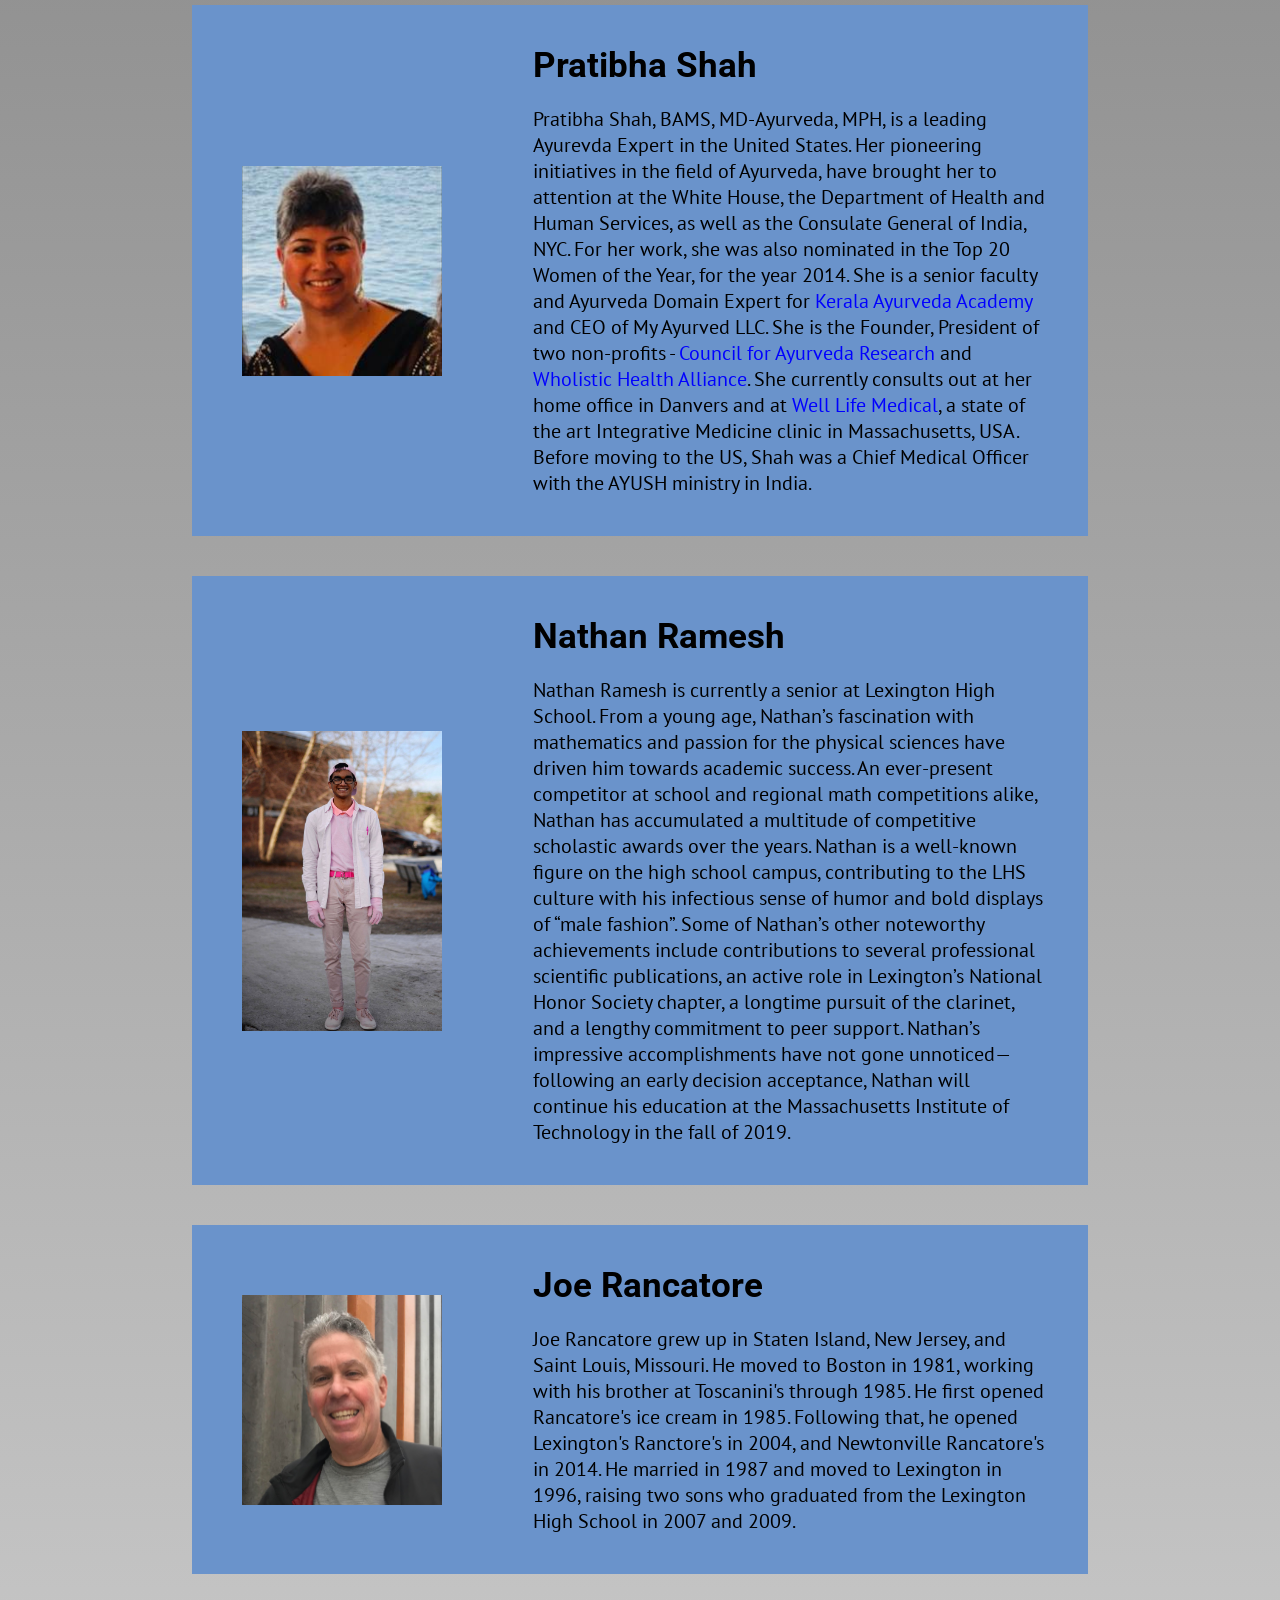
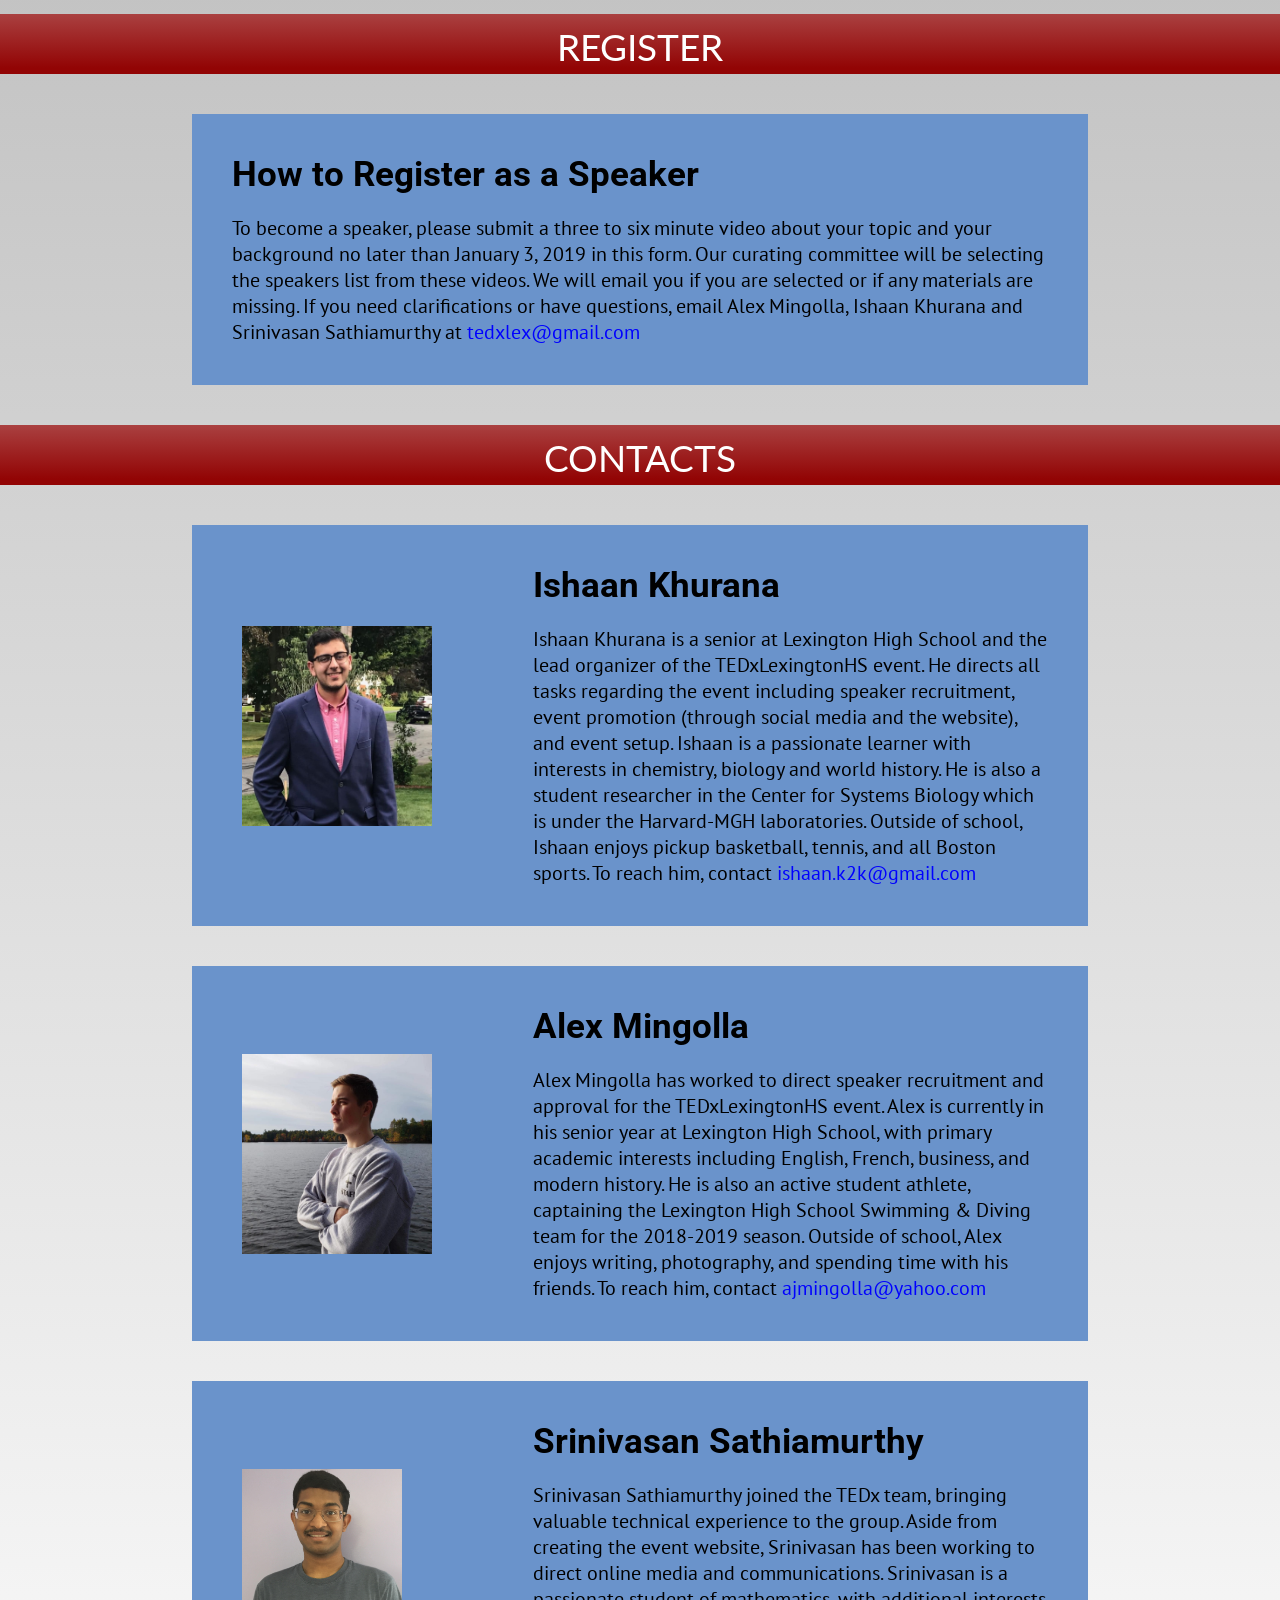
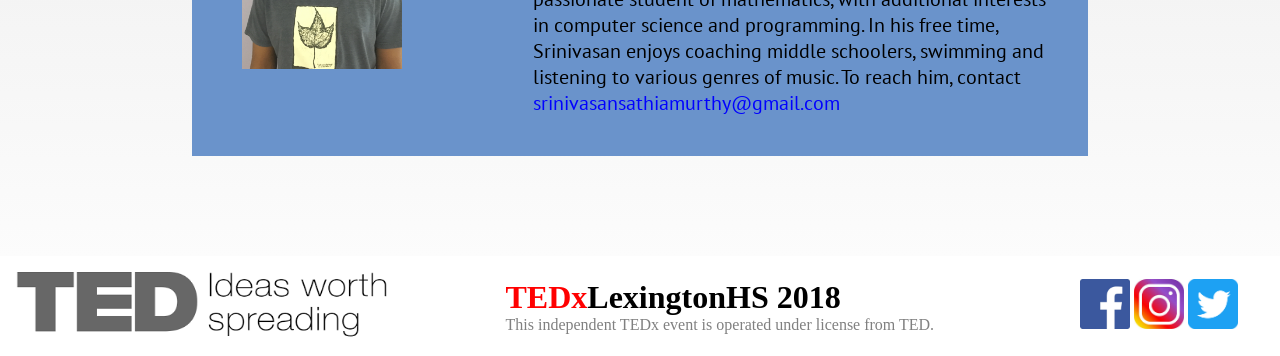
==== commit 9066e6b1: "Update index.html" ====
--- a/index.html
+++ b/index.html
@@ -762,7 +762,7 @@
 				</td>
 				<td>
 					<p> 
-						<a href = "https://www.facebook.com/">
+						<a href = "https://www.facebook.com/events/690900717973494/">
 						<img src ="images/facebook.jpg" style="width: 50px; height: 50px"/>
 						</a>
 						<a href = "https://www.instagram.com/">
